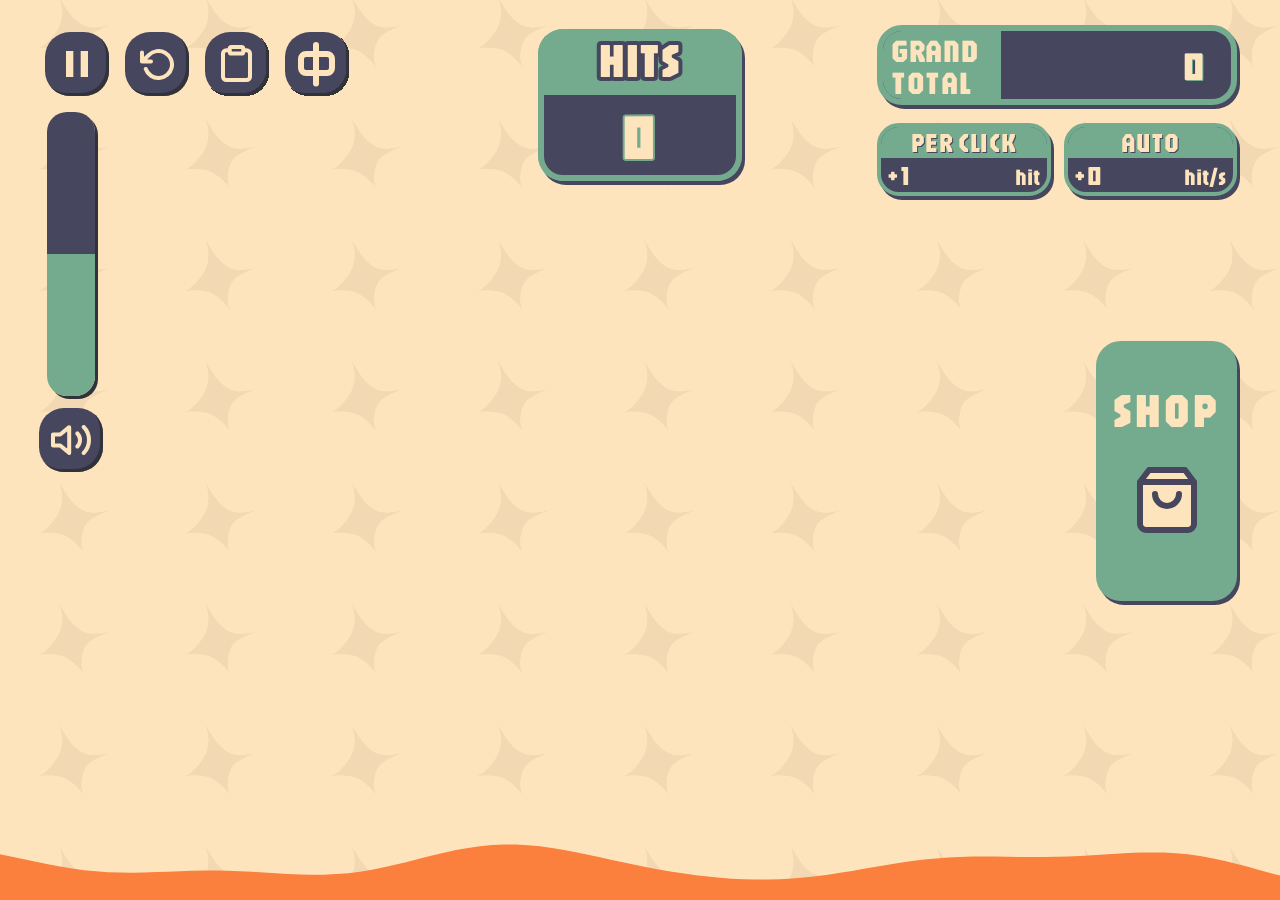
==== hit-clicker.html @ 39f98fd2 "Publish self-contained offline HTML game and document single-file download" ====
<!doctype html>
<!-- Generated by scripts/build_standalone.py. Edit the development sources, then rebuild. Font licenses and credits are embedded in the attribution JSON block. -->
<html lang="zh-CN">
  <head>
    <meta charset="UTF-8" />
    <meta name="viewport" content="width=device-width, initial-scale=1" />
    <title>Hit Clicker</title>
    

    <style data-source="styles/ui.css">
@font-face {
  font-family: Jaro;
  src: url("[data-uri]") format("truetype");
  font-weight: 400;
  font-display: swap;
}
:root {
  --cream: #fee4bc;
  --mint: #74ab8f;
  --ink: #46465e;
  --shadow: #32333a;
  --red: #b13f41;
  --pixel: Jaro, Impact, sans-serif;
}
* {
  box-sizing: border-box;
}
html {
  user-select: none;
  -webkit-user-select: none;
}
body {
  margin: 0;
  background: var(--cream);
  color: var(--ink);
  font-family: system-ui, sans-serif;
}
button,
input {
  font: inherit;
}
button {
  cursor: pointer;
}
button:focus-visible,
input:focus-visible,
#tree-viewport:focus-visible {
  outline: 3px solid var(--cream);
  outline-offset: 5px;
}
button[aria-disabled="true"] {
  cursor: help;
}
[hidden] {
  display: none !important;
}
.sr-only {
  position: absolute !important;
  width: 1px !important;
  height: 1px !important;
  padding: 0 !important;
  margin: -1px !important;
  overflow: hidden !important;
  clip-path: inset(50%) !important;
  white-space: nowrap !important;
  border: 0 !important;
}
#game-field {
  position: relative;
  min-height: 100dvh;
  overflow: hidden;
  background: url("[data-uri]") 19px -18px / 146.285px 121.285px repeat;
  animation: background-drift 180s linear infinite;
}
/* Move ten columns and eight rows: whole tiles keep the loop seamless. */
@keyframes background-drift {
  from {
    background-position: 19px -18px;
  }
  to {
    background-position: 1481.85px 952.28px;
  }
}
@media (prefers-reduced-motion: reduce) {
  #game-field {
    animation: none;
  }
}
.controls {
  position: absolute;
  z-index: 2;
  top: 32px;
  left: 32px;
}
.control-row,
.volume-row {
  display: flex;
  align-items: center;
  gap: 16px;
}
.volume-row {
  gap: 0;
  margin-top: 14px;
}
.icon-button {
  width: 64px;
  height: 64px;
  display: grid;
  place-items: center;
  border: 0;
  border-radius: 25px;
  background: var(--ink);
  box-shadow: 3px 3px var(--shadow);
  color: var(--cream);
  padding: 0;
}
.icon-button:hover {
  filter: brightness(1.1);
}
.icon-button:active {
  transform: translate(2px, 2px);
  box-shadow: 1px 1px var(--shadow);
}
.icon-button img {
  display: block;
}
.icon-button[data-paused="true"] img {
  visibility: hidden;
}
.icon-button[data-paused="true"]::after {
  content: "▶";
  position: absolute;
  font-size: 28px;
}
.icon-button[data-muted="true"]::after {
  content: "×";
  position: absolute;
  transform: translate(18px, -12px);
  font-size: 24px;
  color: var(--cream);
}
#volume-slider {
  appearance: none;
  -webkit-appearance: none;
  width: 284px;
  height: 48px;
  border-radius: 20px;
  background: linear-gradient(
    to right,
    var(--mint) 0 var(--volume, 50%),
    var(--ink) var(--volume, 50%) 100%
  );
  margin: 0;
  cursor: pointer;
  accent-color: var(--mint);
}
#volume-slider::-webkit-slider-thumb {
  appearance: none;
  width: 18px;
  height: 44px;
  border-radius: 12px;
  background: var(--mint);
}
#volume-slider::-moz-range-thumb {
  border: 0;
  width: 18px;
  height: 44px;
  border-radius: 12px;
  background: var(--mint);
}
.hud {
  position: absolute;
  top: 32px;
  right: 32px;
  display: flex;
  align-items: flex-start;
  gap: 20px;
  z-index: 2;
}
.stats {
  width: 360px;
  font-family: var(--pixel);
  font-weight: 400;
  letter-spacing: 0.04em;
}
.balance-card,
.total-card,
.rate-card {
  background: var(--ink);
  border: 6px solid var(--mint);
  border-radius: 25px;
  box-shadow: 3px 4px var(--ink);
  overflow: hidden;
  color: var(--cream);
}
.balance-card {
  text-align: center;
  height: 167px;
}
.stat-heading {
  font-size: 48px;
  background: var(--mint);
  line-height: 65px;
  text-shadow:
    -2px -2px var(--ink),
    2px 2px var(--ink);
}
#balance {
  font-size: 64px;
  line-height: 86px;
  font-weight: 400;
  text-shadow:
    -2px -2px var(--mint),
    2px 2px var(--mint);
  display: block;
  white-space: nowrap;
}
.total-card {
  display: flex;
  margin-top: 12px;
  height: 80px;
  align-items: center;
}
.total-card > span {
  width: 118px;
  flex-shrink: 0;
  background: var(--mint);
  font-size: 32px;
  line-height: 1;
  align-self: stretch;
  padding: 3px 8px;
}
.total-card strong {
  font-size: 40px;
  font-weight: 400;
  flex: 1;
  text-align: center;
  min-width: 0;
  white-space: nowrap;
  text-shadow: 1px 1px var(--mint);
}
.rate-grid {
  display: grid;
  grid-template-columns: 1fr 1fr;
  gap: 13px;
  margin-top: 26px;
}
.rate-card {
  font-size: 27px;
  border-width: 4px;
  border-radius: 22px;
}
.rate-card > span {
  background: var(--mint);
  display: block;
  text-align: center;
  line-height: 31px;
  text-shadow: 1px 1px var(--ink);
}
.rate-card > div {
  display: flex;
  align-items: baseline;
  padding: 0 7px;
  gap: 2px;
  white-space: nowrap;
}
.rate-card strong {
  font-weight: 400;
  min-width: 0;
}
.rate-card small {
  font-size: 23px;
  margin-left: auto;
  letter-spacing: 0;
}
#shop-button {
  height: 260px;
  width: 141px;
  border: 6px solid var(--mint);
  border-radius: 25px;
  box-shadow: 3px 4px var(--ink);
  background: var(--ink);
  color: var(--cream);
  display: flex;
  flex-direction: column;
  align-items: center;
  gap: 28px;
  padding: 32px 0;
  font: 48px var(--pixel);
  letter-spacing: 0.06em;
}
#shop-button:hover {
  transform: translateY(-2px);
}
#shop-button img {
  display: block;
}
.helper-camp {
  position: absolute;
  left: 38px;
  top: 30.5vh;
  z-index: 1;
}
#helper-roster {
  display: flex;
  gap: 14px;
  align-items: flex-start;
}
#helper-roster[data-paused="true"] {
  opacity: 0.55;
}
.helper-unit {
  display: block;
  position: relative;
  width: 162px;
  height: 192px;
}
.helper-unit[data-kind="b"] {
  margin-top: 36px;
}
.helper-unit img {
  position: absolute;
  left: 0;
  top: 0;
  pointer-events: none;
}
.helper-unit .ghost-shadow {
  left: 7px;
  top: 6px;
}
#helper-roster > span:not(.helper-unit):not(.sr-only) {
  max-width: 150px;
  font-size: 12px;
  background: var(--cream);
  padding: 8px;
  border-radius: 10px;
}
.notices {
  position: absolute;
  bottom: 16px;
  left: 24px;
  right: 24px;
  font-size: 13px;
  max-width: 650px;
  z-index: 3;
}
.notices p {
  margin: 6px 0;
}
.notices button {
  border: 2px solid var(--ink);
  border-radius: 10px;
  background: var(--cream);
  color: var(--ink);
  padding: 8px 14px;
}
#save-status[data-state="error"] {
  position: static !important;
  width: auto !important;
  height: auto !important;
  margin: 6px 0 !important;
  clip-path: none !important;
  white-space: normal !important;
  overflow: visible !important;
  color: var(--red);
}
#sound-status:not(:empty),
#migration-status:not([hidden]) {
  background: var(--cream);
  border-radius: 8px;
  padding: 4px 8px;
}
#shop {
  width: min(873px, calc(100vw - 32px));
  height: min(600px, calc(100dvh - 40px));
  max-width: none;
  max-height: none;
  padding: 0;
  border: 10px solid var(--ink);
  border-radius: 30px;
  background: var(--mint);
  box-shadow: 0 10px 0 var(--shadow);
  overflow: visible;
  color: var(--ink);
}
#shop::backdrop {
  background: #32333a55;
}
.shop-header {
  position: absolute;
  left: 0;
  right: 0;
  top: 14px;
  display: flex;
  justify-content: center;
  z-index: 4;
  pointer-events: none;
}
.shop-balance {
  display: flex;
  height: 54px;
  min-width: 258px;
  border: 4px solid var(--cream);
  border-radius: 20px;
  background: var(--ink);
  color: var(--cream);
  font: 32px var(--pixel);
  letter-spacing: 0.06em;
  overflow: hidden;
}
.shop-balance > span {
  background: var(--cream);
  color: var(--mint);
  padding: 0 16px;
  display: grid;
  place-items: center;
}
.shop-balance strong {
  font-weight: 400;
  padding: 0 16px;
  display: grid;
  place-items: center;
  font-size: 32px;
  text-shadow: 1px 1px var(--mint);
  white-space: nowrap;
}
#shop-close {
  position: absolute;
  top: -17px;
  right: -17px;
  width: 48px;
  height: 48px;
  display: grid;
  place-items: center;
  background: var(--red);
  border: 0;
  border-radius: 20px;
  box-shadow: 2px 3px #922224;
  z-index: 6;
  padding: 0;
}
#shop-close img {
  display: block;
}
#tree-viewport {
  position: absolute;
  inset: 84px 8px 42px;
  overflow: hidden;
  cursor: grab;
  touch-action: none;
  overscroll-behavior: contain;
  border-radius: 14px;
}
#tree-viewport[data-dragging="true"] {
  cursor: grabbing;
}
#tree-world {
  position: absolute;
  left: 0;
  top: 0;
  width: 1800px;
  height: 1300px;
  transform-origin: 0 0;
  will-change: transform;
}
#tree-links {
  position: absolute;
  inset: 0;
  pointer-events: none;
  overflow: visible;
}
#tree-links line {
  stroke: var(--ink);
  stroke-width: 2;
  opacity: 0.7;
}
#tree-links line[data-locked="true"] {
  stroke-dasharray: 5 5;
  opacity: 0.4;
}
.tree-root {
  position: absolute;
  left: 853.5px;
  top: 553.5px;
  width: 93px;
  height: 93px;
  display: grid;
  place-items: center;
  border: 0;
  border-radius: 25px;
  background: var(--ink);
  box-shadow: 4px 4px var(--shadow);
  padding: 0;
}
.tree-root img {
  display: block;
}
.tree-skill {
  position: absolute;
  width: 104px;
  height: 124px;
  display: flex;
  flex-direction: column;
  align-items: center;
  margin: 0;
  padding: 0;
  border: 0;
  background: transparent;
  box-shadow: none;
  color: var(--ink);
  font-family: var(--pixel);
  text-align: center;
}
.tree-skill > h3,
.tree-skill > p,
.tree-skill > .node-mark {
  display: none;
}
.tree-level {
  font-size: 22px;
  height: 27px;
  line-height: 24px;
  white-space: nowrap;
}
.tree-price {
  font-size: 23px;
  line-height: 27px;
  height: 28px;
  white-space: nowrap;
}
.tree-skill > button {
  width: 64px;
  height: 64px;
  flex: 0 0 64px;
  border: 0;
  border-radius: 25px;
  display: grid;
  place-items: center;
  background: var(--cream);
  box-shadow: 3px 3px var(--ink);
  padding: 0;
  color: var(--ink);
  position: relative;
}
.tree-skill > button img {
  display: block;
}
.tree-skill[data-state="locked"] {
  opacity: 0.55;
}
.tree-skill[data-state="locked"] > button,
.tree-skill[data-state="unlock"] > button {
  background: var(--ink);
  box-shadow: 3px 3px var(--shadow);
}
.tree-skill[data-state="locked"] > button::after {
  content: "🔒";
  font: 12px system-ui;
  position: absolute;
  bottom: -2px;
  right: -4px;
}
.tree-skill[data-state="poor"] .tree-price {
  color: var(--red);
}
.tree-skill[data-state="max"] .tree-price {
  color: #e97432;
}
.tree-skill > button:hover {
  transform: translateY(-2px);
}
.tree-skill > button:active {
  transform: translate(2px, 2px);
}
.tree-skill[data-state="locked"] > button img,
.tree-skill[data-state="unlock"] > button img {
  background: var(--cream);
  border-radius: 9px;
}
#helper-branch {
  display: contents;
}
.tree-toolbar {
  position: absolute;
  bottom: 7px;
  left: 12px;
  right: 12px;
  display: flex;
  align-items: center;
  justify-content: center;
  gap: 12px;
  font-size: 12px;
  opacity: 0.85;
}
.tree-toolbar button {
  border: 0;
  background: var(--ink);
  color: var(--cream);
  border-radius: 8px;
  width: 29px;
  height: 26px;
  font-size: 24px;
  line-height: 1;
}
#skill-tooltip {
  position: fixed;
  z-index: 8;
  width: max-content;
  max-width: min(340px, calc(100vw - 36px));
  pointer-events: none;
  filter: drop-shadow(0 4px 0 #32333a22);
}
#tooltip-title {
  font: 22px var(--pixel);
  text-align: center;
  letter-spacing: 0.02em;
  background: var(--ink);
  color: var(--cream);
  border-radius: 15px 15px 0 0;
  width: max-content;
  max-width: calc(100% - 24px);
  padding: 7px 14px;
  margin: 0 auto -4px;
  position: relative;
  z-index: 1;
}
#tooltip-description,
#tooltip-requirement {
  border: 4px solid var(--ink);
  border-radius: 22px;
  background: var(--cream);
  padding: 15px 18px;
  color: var(--ink);
  font-size: 15px;
  line-height: 1.55;
  text-align: left;
  white-space: normal;
  margin: 0;
}
#tooltip-requirement {
  border-top: 0;
  border-radius: 0 0 22px 22px;
  padding-top: 2px;
  margin-top: -18px;
}
#tooltip-requirement:empty {
  display: none;
}
#tooltip-description .value {
  color: #47765f;
  font-weight: 750;
}
.tooltip-name {
  font: 18px var(--pixel);
}
#confirm-dialog {
  width: min(420px, calc(100vw - 32px));
  padding: 24px;
  border: 5px solid var(--ink);
  border-radius: 24px;
  background: var(--cream);
  color: var(--ink);
}
#confirm-dialog::backdrop {
  background: #32333a88;
}
#confirm-dialog h2 {
  margin-top: 0;
}
#confirm-description {
  line-height: 1.7;
}
.confirm-actions {
  display: flex;
  gap: 12px;
  justify-content: flex-end;
}
.confirm-actions button {
  padding: 8px 14px;
  background: var(--ink);
  color: var(--cream);
  border: 0;
  border-radius: 10px;
}
@media (max-width: 1100px) {
  .stats {
    width: 290px;
  }
  .hud {
    gap: 14px;
  }
  #shop-button {
    width: 100px;
    height: 226px;
    font-size: 36px;
  }
  .stat-heading {
    font-size: 38px;
    line-height: 54px;
  }
  .balance-card {
    height: 139px;
  }
  #balance {
    font-size: 52px;
    line-height: 70px;
  }
  .total-card {
    height: 68px;
  }
  .total-card > span {
    width: 100px;
    font-size: 27px;
  }
  .total-card strong {
    font-size: 32px;
  }
  .rate-grid {
    margin-top: 20px;
    gap: 10px;
  }
  .rate-card {
    font-size: 22px;
  }
  .rate-card small {
    font-size: 19px;
  }
  #volume-slider {
    width: 180px;
  }
  .helper-camp {
    top: 38vh;
  }
}
@media (max-width: 760px) {
  .controls {
    left: 18px;
    top: 20px;
  }
  .icon-button {
    width: 44px;
    height: 44px;
    border-radius: 17px;
    transform: scale(0.95);
  }
  .control-row {
    gap: 10px;
  }
  .volume-row {
    margin-top: 12px;
  }
  .volume-row .icon-button {
    width: 44px;
  }
  #volume-slider {
    width: 115px;
    height: 30px;
  }
  #volume-slider::-webkit-slider-thumb {
    height: 29px;
    width: 12px;
  }
  .hud {
    top: 20px;
    right: 18px;
    gap: 10px;
  }
  .stats {
    width: 220px;
  }
  #shop-button {
    width: 70px;
    height: 176px;
    border-width: 4px;
    font-size: 25px;
    padding: 20px 0;
    gap: 20px;
  }
  #shop-button img {
    transform: scale(0.65);
    transform-origin: top center;
  }
  .balance-card {
    height: 104px;
    border-width: 4px;
    border-radius: 20px;
  }
  .stat-heading {
    font-size: 29px;
    line-height: 39px;
  }
  #balance {
    font-size: 40px;
    line-height: 54px;
  }
  .total-card {
    height: 57px;
    border-width: 4px;
    border-radius: 18px;
  }
  .total-card > span {
    width: 76px;
    font-size: 21px;
  }
  .total-card strong {
    font-size: 27px;
  }
  .rate-grid {
    margin-top: 16px;
    gap: 8px;
  }
  .rate-card {
    border-radius: 17px;
    border-width: 3px;
    font-size: 19px;
  }
  .rate-card > span {
    line-height: 25px;
  }
  .rate-card > div {
    padding: 0 3px;
  }
  .rate-card small {
    font-size: 14px;
  }
  .helper-camp {
    left: 22px;
    top: 42vh;
    transform: scale(0.65);
    transform-origin: top left;
  }
  .shop-balance {
    min-width: 220px;
    height: 48px;
  }
  .shop-balance strong {
    font-size: 28px;
  }
  .shop-balance > span {
    font-size: 28px;
  }
  .shop-header {
    top: 12px;
  }
  #shop {
    border-width: 7px;
    border-radius: 25px;
  }
  #shop-close {
    right: -10px;
    top: -12px;
  }
  #tree-viewport {
    top: 75px;
  }
}
@media (max-width: 520px) {
  .hud {
    top: 125px;
    right: 16px;
  }
  .controls {
    top: 18px;
    left: 18px;
  }
  .helper-camp {
    top: 405px;
  }
  .stats {
    width: 208px;
  }
  .tree-toolbar span {
    max-width: 230px;
    font-size: 11px;
  }
  .notices {
    left: 12px;
    right: 12px;
    font-size: 11px;
  }
  #shop {
    width: calc(100vw - 20px);
    height: calc(100dvh - 32px);
  }
}
/* Shop workspace 2404:66: preserve its 873 × 600 geometry at full size. */
#shop {
  border: 0;
  border-radius: 0;
  background: transparent;
  box-shadow: none;
  isolation: isolate;
}
#shop::before {
  content: "";
  position: absolute;
  z-index: -1;
  left: 0;
  right: 12px;
  top: 8px;
  bottom: 13px;
  background: var(--mint);
  border: 10px solid var(--ink);
  border-radius: 30px;
  box-shadow: 0 13px 0 var(--shadow);
}
.shop-header {
  top: 33px;
}
.shop-balance {
  width: 258px;
  min-width: 258px;
  height: 54px;
  letter-spacing: 1.92px;
  border-width: 4px;
}
.shop-balance > span {
  width: 98px;
  padding: 0;
  flex-shrink: 0;
}
.shop-balance strong {
  flex: 1;
  min-width: 0;
  padding: 0 12px;
  justify-content: end;
  font-size: 32px;
}
#shop-close {
  top: 0;
  right: 0;
  box-shadow: none;
}
#shop-close::before {
  content: "";
  position: absolute;
  inset: 0;
  border-radius: 20px;
  background: #922224;
  z-index: -1;
}
#shop-close {
  background: var(--red);
}
#shop-close {
  background: transparent;
}
#shop-close::after {
  content: "";
  position: absolute;
  left: 0;
  top: 0;
  width: 45.75px;
  height: 45.75px;
  border-radius: 20px;
  background: var(--red);
  z-index: -1;
}
#tree-viewport {
  inset: 18px 22.432px 23px 10.568px;
  border-radius: 20px;
}
#tree-world {
  width: 1600px;
  height: 1000px;
}
#tree-links line {
  stroke: var(--cream);
  stroke-width: 3;
  opacity: 1;
}
.tree-root {
  left: 753.5px;
  top: 453.5px;
  box-shadow: none;
  background: var(--shadow);
}
.tree-root::before {
  content: "";
  position: absolute;
  left: 0;
  top: 0;
  width: 88.641px;
  height: 88.641px;
  border-radius: 25px;
  background: var(--ink);
}
.tree-root img {
  position: absolute;
  left: 16.891px;
  top: 13.984px;
}
.tree-skill {
  width: 64px;
  height: 124px;
}
.tree-level {
  font-size: 24px;
  height: 30px;
  line-height: 24px;
}
.tree-price {
  font-size: 24px;
  line-height: 24px;
  height: 24px;
  margin-top: 6px;
}
.tree-skill > button {
  box-shadow: none;
  background: var(--ink);
}
.tree-skill > button::before {
  content: "";
  position: absolute;
  inset: 0 3px 3px 0;
  border-radius: 25px;
  background: var(--cream);
}
.tree-skill > button img {
  position: absolute;
  max-width: none;
}
.tree-skill[data-state="locked"] > button,
.tree-skill[data-state="unlock"] > button {
  box-shadow: none;
  background: var(--shadow);
}
.tree-skill[data-state="locked"] > button::before,
.tree-skill[data-state="unlock"] > button::before {
  background: var(--ink);
}
.tree-skill[data-state="locked"] > button::after {
  content: none;
}
.tree-skill[data-state="locked"] > button img,
.tree-skill[data-state="unlock"] > button img {
  background: none;
  border-radius: 0;
  filter: brightness(0) saturate(100%) invert(90%) sepia(19%) saturate(591%) hue-rotate(335deg)
    brightness(105%) contrast(99%);
}
.tree-toolbar {
  position: static;
}
.tree-toolbar span,
.tree-toolbar button {
  position: absolute;
  width: 1px;
  height: 1px;
  margin: -1px;
  overflow: hidden;
  clip-path: inset(50%);
}
.tree-toolbar button:focus-visible {
  width: 32px;
  height: 32px;
  left: 16px;
  bottom: 16px;
  margin: 0;
  clip-path: none;
  z-index: 5;
}
@media (prefers-reduced-motion: reduce) {
  * {
    scroll-behavior: auto !important;
  }
  .tree-skill > button:hover,
  #shop-button:hover {
    transform: none;
  }
}

</style>
    <style data-source="styles/effects.css">
#shop-message {
  /* 购买结果由浮字显示；保留这份文字供屏幕阅读器读取。 */
  position: absolute;
  width: 1px;
  height: 1px;
  padding: 0;
  margin: -1px;
  overflow: hidden;
  clip-path: inset(50%);
  white-space: nowrap;
}
/* 特效单独覆盖在页面上，不接收鼠标，也不产生滚动条。 */
#hit-effects,
#shop-effects {
  position: fixed;
  inset: 0;
  overflow: hidden;
  pointer-events: none;
  z-index: 10;
}
.hit-burst {
  position: absolute;
  inset: 0;
}
.hit-gain {
  position: absolute;
  color: #7541db;
  font:
    800 32px/1 system-ui,
    sans-serif;
  z-index: 2;
  white-space: nowrap;
  text-shadow:
    0 1px 3px white,
    0 0 8px white;
}
.purchase-gain {
  font-size: 18px;
  line-height: 1.4;
  width: max-content;
  max-width: min(300px, calc(100vw - 24px));
  white-space: normal;
  text-align: center;
}
.hit-particle {
  position: absolute;
  width: 9px;
  height: 9px;
  border-radius: 50%;
  z-index: 1;
}
.hit-ring {
  position: absolute;
  width: 24px;
  height: 24px;
  box-sizing: border-box;
  border: 3px solid;
  border-radius: 50%;
}

</style>

    <style data-source="styles/ui-sync.css">
/* Figma Web UI workspace · 2026-10-19. Keep gameplay values dynamic. */
@font-face {
  font-family: "Noto Sans SC";
  src: url("[data-uri]") format("woff2");
  font-weight: 100 900;
  font-display: swap;
}
:root {
  --ui-text: "Noto Sans SC", system-ui, sans-serif;
}
body {
  font-family: var(--ui-text);
}
/* Native dialogs and images need explicit selection/drag rules, not inheritance from html. */
body,
body * {
  -webkit-user-select: none;
  user-select: none;
}
img {
  -webkit-user-drag: none;
  user-select: none;
  pointer-events: none;
}
.icon-button {
  box-shadow: inset -3px -3px var(--shadow);
  position: relative;
}
.icon-button[data-paused="true"] img {
  visibility: visible;
}
.icon-button[data-paused="true"]::after,
.icon-button[data-muted="true"]::after {
  content: none;
}
.icon-button .play-icon,
.icon-button .sound-off-icon {
  display: none;
}
.icon-button[data-paused="true"] .pause-icon,
.icon-button[data-muted="true"] .sound-on-icon {
  display: none;
}
.icon-button[data-paused="true"] .play-icon,
.icon-button[data-muted="true"] .sound-off-icon {
  display: block;
}
.icon-button .play-icon {
  position: absolute;
  inset: 0;
}
#sound-button .sound-on-icon {
  position: absolute;
  left: 12px;
  top: 17px;
}
#sound-button .sound-off-icon {
  position: absolute;
  left: 9.068px;
  top: 17px;
}
#reset-button img {
  position: absolute;
  left: 15px;
  top: 16.5px;
}
#volume-slider {
  /* The slider rotates -90deg: local (-3, 3) becomes screen (3, 3). */
  box-shadow: -3px 3px var(--shadow);
}
.controls {
  left: 45.068px;
  top: 32px;
}
.control-row {
  gap: 16px;
}
.volume-row {
  position: absolute;
  left: -6px;
  top: 80px;
  width: 64px;
  height: 359px;
  display: block;
  margin: 0;
}
#volume-slider {
  position: absolute;
  left: 8px;
  top: 284px;
  width: 284px;
  height: 48px;
  transform: rotate(-90deg);
  transform-origin: 0 0;
}
#volume-slider::-webkit-slider-thumb {
  background: transparent;
  box-shadow: none;
  border: 0;
}
#volume-slider::-moz-range-thumb {
  background: transparent;
  box-shadow: none;
  border: 0;
}
.volume-row #sound-button {
  position: absolute;
  left: 0;
  top: 296px;
}
.hud {
  inset: 0;
  pointer-events: none;
  display: block;
}
.hud > * {
  pointer-events: auto;
}
.stats {
  display: contents;
}
.balance-card {
  position: absolute;
  left: 50%;
  top: 29px;
  transform: translateX(-50%);
  display: flex;
  flex-direction: column;
  align-items: stretch;
  justify-content: center;
  width: max-content;
  max-width: calc(100vw - 64px);
  height: auto;
  border: 0;
  background: var(--mint);
  font-family: var(--pixel);
  letter-spacing: 0.64px;
}
.stat-heading {
  font-size: 48px;
  line-height: 60px;
  text-shadow: none;
  -webkit-text-stroke: 8px var(--ink);
  paint-order: stroke fill;
}
#balance {
  display: flex;
  align-items: center;
  justify-content: center;
  background: var(--ink);
  border: 6px solid var(--mint);
  border-radius: 0 0 25px 25px;
  padding: 8px 64px;
  font-size: 64px;
  line-height: 64px;
  letter-spacing: 2.56px;
  text-shadow: none;
  -webkit-text-stroke: 4px var(--mint);
  paint-order: stroke fill;
}
.total-card {
  position: absolute;
  right: 42.932px;
  top: 25px;
  width: 360px;
  height: 80px;
  margin: 0;
}
.total-card strong {
  text-align: right;
  padding-right: 26px;
  letter-spacing: 0.64px;
}
.total-card > span {
  letter-spacing: 0.64px;
}
.rate-grid {
  position: absolute;
  left: auto;
  right: 42.932px;
  top: 123px;
  width: 360px;
  margin: 0;
  gap: 13px;
}
#shop-button {
  position: absolute;
  left: 24.241%;
  top: 25px;
  width: 141px;
  height: 260px;
  font-size: 48px;
  padding: 32px 0;
  gap: 28px;
}
.helper-camp {
  left: 6.116%;
  top: 53.556vh;
}
#history-button {
  padding: 0;
  background: transparent;
  box-shadow: none;
}
#history-button img {
  display: block;
}
#shop-button {
  left: auto;
  right: 42.932px;
  top: 37.889vh;
  background: var(--mint);
}
#balance {
  min-width: 204px;
}
.shop-balance {
  position: relative;
  width: max-content;
  min-width: 0;
  max-width: calc(100vw - 64px);
  height: 52px;
  gap: 48px;
  padding: 0 14px;
  align-items: center;
  flex-shrink: 1;
  letter-spacing: 1.92px;
  overflow: hidden;
}
.shop-balance::before {
  content: "";
  position: absolute;
  left: -4px;
  top: -4px;
  width: 102px;
  height: 52px;
  background: var(--cream);
  border-radius: 20px 0 0 20px;
}
.shop-balance > span {
  position: relative;
  display: block;
  width: 62px;
  flex: 0 0 62px;
  background: none;
  padding: 0;
  font-size: 32px;
  line-height: 40px;
}
.shop-balance strong {
  position: relative;
  display: block;
  flex: 0 1 auto;
  min-width: 0;
  padding: 0;
  font-size: 32px;
  line-height: 40px;
  white-space: nowrap;
  text-align: right;
  text-shadow: none;
  -webkit-text-stroke: 3px var(--mint);
  paint-order: stroke fill;
}
.tree-skill {
  padding: 4px 0;
  height: 124px;
  justify-content: flex-start;
}
.tree-level {
  font-size: 20px;
  line-height: 20px;
  height: 23px;
  margin-bottom: 3px;
  flex-shrink: 0;
}
.tree-price {
  font-size: 20px;
  line-height: 19px;
  height: 19px;
  margin-top: 3px;
  flex-shrink: 0;
}
.tree-skill[data-state="locked"] .tree-level,
.tree-skill[data-state="unlock"] .tree-level {
  visibility: hidden;
}
.tree-skill[data-owned="false"][data-state="poor"] > button {
  background: var(--shadow);
  box-shadow: none;
}
.tree-skill[data-owned="false"][data-state="poor"] > button::before {
  background: var(--ink);
}
.tree-skill[data-owned="false"][data-state="poor"] > button img {
  background: none;
  border-radius: 0;
  filter: brightness(0) saturate(100%) invert(90%) sepia(19%) saturate(591%) hue-rotate(335deg)
    brightness(105%) contrast(99%);
}
#tree-links line[data-state="owned"] {
  stroke: var(--cream);
  opacity: 1;
  stroke-dasharray: none;
}
#tree-links line[data-state="available"] {
  stroke: #327f64;
  opacity: 1;
  stroke-dasharray: none;
}
#tree-links line[data-state="locked"] {
  stroke: #327f64;
  opacity: 0.5;
  stroke-dasharray: none;
}
#skill-tooltip {
  display: flex;
  flex-direction: column;
  align-items: center;
  width: max-content;
  max-width: min(360px, calc(100vw - 24px));
  filter: none;
}
#tooltip-title {
  font: 22px/1 var(--pixel);
  letter-spacing: 0;
  width: max-content;
  max-width: min(278px, calc(100vw - 48px));
  padding: 7px 14px;
  margin: 0;
  border-radius: 15px 15px 0 0;
  overflow-wrap: anywhere;
}
.tooltip-body {
  display: flex;
  flex-direction: column;
  align-items: stretch;
  gap: 8px;
  width: max-content;
  max-width: 100%;
  background: var(--cream);
  border: 4px solid var(--ink);
  border-radius: 22px;
  padding: 10px 18px;
}
#tooltip-description,
#tooltip-requirement {
  font: 700 15px/1.35 var(--ui-text);
  max-width: 300px;
  min-width: 0;
  border: 0;
  border-radius: 0;
  background: none;
  padding: 0;
  margin: 0;
  text-align: left;
  white-space: normal;
  overflow-wrap: anywhere;
}
#tooltip-description .value,
#tooltip-requirement .value {
  color: var(--mint);
  font-weight: 700;
}
#confirm-dialog {
  width: min(420px, calc(100vw - 32px));
  padding: 0;
  border: 0;
  border-radius: 0;
  background: transparent;
  overflow: visible;
  font-family: var(--ui-text);
}
#confirm-title {
  display: table;
  width: max-content;
  max-width: calc(100% - 24px);
  margin: 0 auto;
  padding: 6px 16px;
  background: var(--mint);
  border-radius: 20px 20px 0 0;
  text-align: center;
  font-size: 24px;
  font-weight: 700;
  line-height: 1.2;
  overflow-wrap: anywhere;
}
.confirm-body {
  display: flex;
  flex-direction: column;
  align-items: stretch;
  gap: 12px;
  border: 5px solid var(--ink);
  border-radius: 24px;
  padding: 16px 24px;
  background: var(--cream);
}
#confirm-description {
  margin: 0;
  font-size: 16px;
  font-weight: 700;
  line-height: 1.7;
}
.confirm-actions {
  display: flex;
  justify-content: flex-end;
  gap: 12px;
  flex-wrap: wrap;
}
.confirm-actions button {
  padding: 8px 12px;
  font-size: 16px;
  font-weight: 700;
  box-shadow: 2px 2px #866d4f;
}
#confirm-accept {
  background: var(--red);
}
.notices {
  font-weight: 700;
}
.notices button {
  border: 0;
  background: var(--ink);
  color: var(--cream);
  font-weight: 700;
}
.hit-gain {
  font-family: var(--ui-text);
  font-weight: 900;
  font-size: clamp(32px, 4.445vw, 64px);
  line-height: 1.3;
  color: var(--mint);
  text-shadow: none;
}
.purchase-gain {
  font-size: 20px;
  line-height: 1.35;
}
.hit-ring,
.hit-particle {
  width: auto;
  height: auto;
  border: 0;
  border-radius: 0;
  max-width: none;
  pointer-events: none;
}
#history-dialog {
  position: fixed;
  top: clamp(72px, 13.778vh, 124px);
  bottom: auto;
  left: 0;
  right: 0;
  margin: 0 auto;
  width: min(420px, calc(100vw - 48px));
  max-width: none;
  max-height: none;
  border: 0;
  padding: 0;
  background: transparent;
  overflow: visible;
  color: var(--ink);
  font: 700 16px/1.7 var(--ui-text);
}
#history-dialog::backdrop {
  background: #32333a55;
}
#history-title {
  display: table;
  width: max-content;
  max-width: calc(100% - 24px);
  margin: 0 auto;
  padding: 6px 16px;
  border-radius: 20px 20px 0 0;
  background: var(--mint);
  font-size: 24px;
  font-weight: 700;
  line-height: 1.2;
  text-align: center;
  overflow-wrap: anywhere;
}
.history-body {
  border: 5px solid var(--ink);
  border-radius: 24px;
  padding: 16px 24px;
  background: var(--cream);
}
#history-list {
  list-style: none;
  padding: 0;
  margin: 0;
  max-height: calc(100dvh - clamp(72px, 13.778vh, 124px) - 146px);
  overflow-y: auto;
  overscroll-behavior: contain;
  scrollbar-color: var(--ink) var(--cream);
  scrollbar-width: thin;
}
#history-list li {
  display: flex;
  align-items: flex-start;
  justify-content: space-between;
  gap: 12px;
  padding: 10px 0;
  border-bottom: 1px solid #46465e33;
}
#history-list li:first-child {
  padding-top: 0;
}
#history-list li:last-child {
  border-bottom: 0;
  padding-bottom: 0;
}
#history-list li > div {
  min-width: 0;
  overflow-wrap: anywhere;
}
.history-detail {
  font-size: 13px;
  line-height: 1.5;
  font-weight: 500;
}
.history-amount {
  white-space: nowrap;
  color: var(--ink);
  font-size: 16px;
}
#history-list time {
  display: block;
  font-size: 12px;
  font-weight: 400;
  opacity: 0.7;
}
#history-note {
  margin: 12px 0 0;
  font-size: 12px;
  font-weight: 400;
  line-height: 1.5;
}
#history-close {
  position: absolute;
  z-index: 2;
  isolation: isolate;
  top: 21px;
  right: -15px;
  width: 48px;
  height: 48px;
  display: grid;
  place-items: center;
  border: 0;
  padding: 0;
  background: transparent;
  border-radius: 20px;
}
#history-close::before {
  content: "";
  position: absolute;
  inset: 0;
  border-radius: 20px;
  background: #922224;
  z-index: -1;
}
#history-close::after {
  content: "";
  position: absolute;
  left: 0;
  top: 0;
  width: 45.75px;
  height: 45.75px;
  background: var(--red);
  border-radius: 20px;
  z-index: -1;
}
@media (max-width: 760px) {
  #sound-button .sound-on-icon {
    left: 2px;
    top: 7px;
  }
  #sound-button .sound-off-icon {
    left: 0.568px;
    top: 7px;
  }
  #reset-button img {
    left: 5px;
    top: 6.5px;
  }
  .icon-button .play-icon {
    inset: auto;
    transform: scale(0.6875);
  }
  .shop-balance {
    gap: 36px;
    padding: 0 12px;
  }
  .shop-balance > span {
    font-size: 32px;
  }
  .shop-balance strong {
    font-size: 32px;
  }
}
@media (max-width: 760px) {
  .controls {
    left: 20px;
    top: 20px;
  }
  .control-row {
    gap: 10px;
  }
  .volume-row {
    left: -6px;
    top: 60px;
    height: 250px;
  }
  #volume-slider {
    left: 7px;
    top: 192px;
    width: 192px;
    height: 30px;
  }
  .volume-row #sound-button {
    top: 206px;
  }
  .hud {
    inset: 0;
  }
  #shop-button {
    left: auto;
    right: 18px;
    top: 20px;
    width: 70px;
    height: 176px;
    font-size: 25px;
    padding: 20px 0;
    gap: 20px;
  }
  .total-card {
    right: 18px;
    top: 225px;
    width: 220px;
    height: 57px;
  }
  .total-card strong {
    padding-right: 10px;
  }
  .rate-grid {
    left: auto;
    right: 18px;
    top: 305px;
    width: 220px;
    gap: 8px;
  }
  .helper-camp {
    left: 22px;
    top: 435px;
  }
}
@media (min-width: 761px) and (max-width: 1200px) {
  .balance-card {
    max-width: 28vw;
  }
  .stat-heading {
    font-size: 36px;
    line-height: 48px;
  }
  #balance {
    padding: 8px 18px;
    font-size: 48px;
    line-height: 56px;
    letter-spacing: 1px;
  }
  .total-card,
  .rate-grid {
    right: 24px;
    width: 290px;
  }
  #shop-button {
    left: auto;
    right: 24px;
    width: 100px;
    height: 226px;
    font-size: 36px;
  }
}
@media (max-width: 760px) {
  .balance-card {
    left: auto;
    right: 18px;
    top: 105px;
    transform: none;
    max-width: 220px;
    min-width: 160px;
  }
  .stat-heading {
    font-size: 28px;
    line-height: 35px;
  }
  #balance {
    padding: 6px 12px;
    border-width: 4px;
    font-size: 32px;
    line-height: 40px;
    letter-spacing: 1px;
  }
  .total-card {
    top: 208px;
  }
  .rate-grid {
    top: 285px;
  }
  #shop-button {
    height: 70px;
    width: 150px;
    flex-direction: row;
    justify-content: center;
    padding: 8px;
    gap: 12px;
  }
  #shop-button img {
    transform: scale(0.65);
    transform-origin: center;
  }
  .helper-camp {
    top: 435px;
  }
}
@media (max-width: 760px) {
  #history-button img {
    position: absolute;
    left: 50%;
    top: 50%;
    transform: translate(-50%, -50%) scale(0.6875);
  }
  #shop-button {
    left: auto;
    right: 18px;
    top: 360px;
  }
  #history-title {
    font-size: 20px;
  }
  .history-body {
    padding: 16px;
  }
  #history-list {
    max-height: calc(100dvh - 240px);
  }
}

</style>
    <style data-source="styles/ui-motion.css">
/* Independent rotate/scale/translate preserve the responsive layout transforms. */
.balance-card,
.total-card,
.rate-card,
#shop-button,
.control-row .icon-button,
.volume-row,
.helper-camp,
.notices {
  transform-origin: 50% 12%;
  animation: module-sway var(--sway-duration, 4.6s) ease-in-out var(--sway-delay, 0s) infinite;
}
@keyframes module-sway {
  0%,
  100% {
    rotate: -1.5deg;
  }
  50% {
    rotate: 1.5deg;
  }
}
.balance-card {
  --sway-duration: 3.6s;
}
.total-card {
  --sway-duration: 4.8s;
  --sway-delay: -1.3s;
}
.rate-card:first-child {
  --sway-duration: 4.2s;
  --sway-delay: -2s;
}
.rate-card:last-child {
  --sway-duration: 5s;
  --sway-delay: -0.8s;
}
#shop-button {
  --sway-duration: 4.4s;
  --sway-delay: -2.7s;
}
.control-row .icon-button:nth-child(2) {
  --sway-delay: -1.2s;
}
.control-row .icon-button:nth-child(3) {
  --sway-delay: -2.4s;
}
.volume-row {
  --sway-duration: 5.4s;
  --sway-delay: -1.8s;
}
.helper-camp {
  --sway-duration: 4.8s;
  --sway-delay: -3s;
}
.notices {
  --sway-duration: 5.2s;
  --sway-delay: -2s;
}
.icon-button,
#shop-button,
#shop-close,
#history-close,
.tree-skill > button,
.tree-root {
  transition:
    scale 0.18s ease-out,
    translate 0.18s ease-out,
    rotate 0.18s ease-out,
    filter 0.18s ease-out;
}
.icon-button img,
#shop-button img {
  transition: rotate 0.18s ease-out;
}
.tree-skill > button,
.tree-root {
  transition:
    scale 0.2s cubic-bezier(0.2, 1.4, 0.4, 1),
    translate 0.2s ease-out,
    rotate 0.2s ease-out,
    filter 0.2s ease-out;
}
@media (hover: hover) and (pointer: fine) {
  .icon-button:hover,
  #shop-button:hover,
  #shop-close:hover,
  #history-close:hover,
  .tree-skill > button:hover {
    scale: 1.1;
    translate: 0 -3px;
    filter: brightness(1.08);
  }
  .icon-button:hover img,
  #shop-button:hover img {
    rotate: -6deg;
  }
  #shop-close:hover,
  #history-close:hover,
  .tree-skill > button:hover {
    rotate: -4deg;
  }
  .tree-skill > button:hover,
  .tree-root:hover {
    transform: none;
    scale: 1.18;
    translate: 0 -6px;
    rotate: -8deg;
    filter: brightness(1.12);
  }
  .icon-button:active,
  #shop-button:active,
  #shop-close:active,
  #history-close:active,
  .tree-skill > button:active {
    scale: 1.03;
    translate: 0 0;
  }
}
.tree-skill > button:active,
.tree-root:active {
  transform: none;
  scale: 0.98;
  translate: 0 1px;
  rotate: 3deg;
}
@media (prefers-reduced-motion: reduce) {
  .balance-card,
  .total-card,
  .rate-card,
  #shop-button,
  .control-row .icon-button,
  .volume-row,
  .helper-camp,
  .notices {
    animation: none;
    rotate: none;
  }
  .icon-button,
  #shop-button,
  #shop-close,
  #history-close,
  .tree-skill > button,
  .tree-root,
  .icon-button img,
  #shop-button img {
    transition: none;
  }
  .icon-button:hover,
  #shop-button:hover,
  #shop-close:hover,
  #history-close:hover,
  .tree-skill > button:hover,
  .tree-skill > button:active,
  .tree-root:hover,
  .tree-root:active,
  .icon-button:hover img,
  #shop-button:hover img {
    scale: none;
    translate: none;
    rotate: none;
    transform: none;
  }
}

</style>
    <style data-source="styles/wave.css">
#water-canvas {
  position: fixed;
  inset: 0;
  width: 100%;
  height: 100%;
  pointer-events: none;
  z-index: 0;
}
#game-field[data-wave-ready="true"] {
  background-image: none;
  animation: none;
}
/* Keep helper artwork and notices above the decorative water layer. */
.helper-camp,
.notices {
  z-index: 2;
}
.hit-burst[data-orange="true"][data-lucky="true"] .hit-gain {
  color: #fee4bc !important;
}
.hit-burst[data-orange="true"][data-lucky="true"] :is(.hit-ring, .hit-particle) {
  filter: url(#lucky-on-orange-tint);
}

</style>
    <style data-source="styles/localization.css">
/* Locale-specific typography. Numeric HUDs retain Jaro in both languages. */
:root {
  --copy-title-font: var(--ui-text);
  --copy-title-size: 18px;
  --copy-title-weight: 700;
}
html[lang="en"] {
  --copy-title-font: var(--pixel);
  --copy-title-size: 22px;
  --copy-title-weight: 400;
}
#language-button {
  padding: 0;
  background: transparent;
  box-shadow: none;
}
#language-button img {
  display: block;
}
.control-row #language-button {
  --sway-delay: -3s;
}
.stat-heading,
.total-card > span,
.history-amount {
  white-space: pre-line;
}
html[lang="zh-CN"] #shop-button {
  font-family: var(--ui-text);
  font-size: 32px;
  font-weight: 800;
}
html[lang="zh-CN"] .total-card > span {
  font-family: var(--ui-text);
  font-size: 24px;
  font-weight: 800;
  line-height: 1.2;
  display: grid;
  place-content: center;
}
html[lang="zh-CN"] .rate-card > span {
  font-family: var(--ui-text);
  font-size: 20px;
  font-weight: 800;
  line-height: 1.5;
  text-shadow: none;
}
html[lang="zh-CN"] .rate-card small {
  font-family: var(--ui-text);
  font-size: 16px;
  font-weight: 700;
}
.balance-card .stat-heading {
  font-family: var(--pixel);
  font-weight: 400;
}
.tree-level,
.tree-price {
  font-family: var(--pixel);
  font-weight: 400;
}
html[lang="zh-CN"] .tree-skill:is([data-state="max"]) .tree-price {
  font-family: var(--ui-text);
  font-size: 15px;
  font-weight: 700;
}
#skill-tooltip {
  width: 340px;
  max-width: calc(100vw - 24px);
  align-items: center;
  max-height: calc(100dvh - 24px);
}
html[lang="en"] #skill-tooltip {
  width: 380px;
}
#tooltip-title {
  font-family: var(--copy-title-font);
  font-size: var(--copy-title-size);
  font-weight: var(--copy-title-weight);
  line-height: 1.25;
  width: max-content;
  max-width: calc(100% - 24px);
  text-align: center;
  overflow-wrap: normal;
  word-break: normal;
  padding: 8px 14px;
  flex-shrink: 0;
}
.tooltip-body {
  width: 100%;
  max-width: 100%;
  gap: 10px;
  padding: 12px 18px;
  max-height: calc(100dvh - 100px);
  overflow-y: auto;
  overscroll-behavior: contain;
}
#tooltip-description {
  font: 600 15px/1.55 var(--ui-text);
  max-width: none;
  white-space: pre-line;
  word-break: normal;
  overflow-wrap: break-word;
}
#tooltip-requirement {
  font: 700 14px/1.55 var(--ui-text);
  max-width: none;
  white-space: pre-line;
  word-break: normal;
  overflow-wrap: break-word;
}
#tooltip-description .value,
#tooltip-requirement .value {
  font-weight: 800;
}
#history-title,
#confirm-title {
  font: 700 22px/1.25 var(--ui-text);
}
html[lang="en"] #history-title,
html[lang="en"] #confirm-title {
  font: 400 24px/1.25 var(--pixel);
}
#confirm-description,
.history-detail {
  font-weight: 500;
  line-height: 1.55;
  white-space: pre-line;
}
.confirm-actions button {
  font-weight: 700;
}
.history-source {
  font-weight: 700;
}
.history-amount {
  font-weight: 700;
}
@media (max-width: 760px) {
  #language-button img {
    position: absolute;
    left: 50%;
    top: 50%;
    transform: translate(-50%, -50%) scale(0.6875);
  }
  :root {
    --copy-title-size: 16px;
  }
  html[lang="en"] {
    --copy-title-size: 20px;
  }
  html[lang="zh-CN"] #shop-button {
    font-size: 24px;
  }
  html[lang="zh-CN"] .total-card > span {
    font-size: 18px;
  }
  html[lang="zh-CN"] .rate-card > span {
    font-size: 16px;
  }
  html[lang="zh-CN"] .rate-card small {
    font-size: 12px;
  }
  #tooltip-description {
    font-size: 14px;
  }
  #history-title,
  #confirm-title {
    font-size: 20px;
  }
}

</style>
    <style data-source="styles/fortune.css">
/* Fortune unlocks independently of the lifetime-income water level. */
#fortune-panel {
  position: absolute;
  z-index: 3;
  left: 50%;
  top: 210px;
  width: 180px;
  transform: translateX(-50%);
  color: var(--ink);
  animation: module-sway 5.2s ease-in-out -1.8s infinite;
  transform-origin: 50% 10%;
}
#fortune-toggle {
  position: relative;
  display: flex;
  flex-direction: column;
  align-items: center;
  width: 100%;
  padding: 10px 14px 12px;
  border: 4px solid var(--ink);
  border-radius: 26px;
  background: var(--cream);
  color: var(--ink);
  box-shadow: 0 4px var(--shadow);
  transition:
    scale 0.18s ease,
    filter 0.18s ease;
  font-family: var(--ui-text);
}
#fortune-toggle:hover {
  scale: 1.04;
  filter: brightness(1.03);
}
#fortune-toggle:focus-visible {
  outline: 3px solid var(--mint);
  outline-offset: 5px;
}
#fortune-heading {
  font-size: 17px;
  font-weight: 800;
  line-height: 1.2;
}
html[lang="en"] #fortune-heading {
  font: 22px/1.1 var(--pixel);
}
.fortune-dial {
  display: block;
  width: 100%;
  height: 76px;
  overflow: visible;
  margin-top: 5px;
  fill: none;
  stroke: var(--ink);
  stroke-width: 4;
  stroke-linecap: round;
  stroke-linejoin: round;
}
.fortune-track {
  stroke: var(--ink);
  opacity: 0.18;
  stroke-width: 13;
}
.fortune-high-track {
  stroke: var(--mint);
  stroke-width: 13;
}
.fortune-ticks {
  stroke-width: 3;
}
#fortune-needle {
  transform: rotate(var(--needle-angle, 0deg));
  transform-origin: 90px 80px;
  transition: transform 0.3s cubic-bezier(0.2, 0.8, 0.3, 1);
}
#fortune-needle path {
  fill: var(--mint);
  stroke: var(--ink);
  stroke-width: 3;
}
#fortune-needle circle {
  fill: var(--ink);
  stroke: var(--cream);
  stroke-width: 3;
}
#fortune-crown {
  fill: var(--cream);
  stroke: var(--ink);
  stroke-width: 3;
  animation: fortune-glow 2s ease-in-out infinite;
}
#fortune-shield {
  fill: var(--mint);
  stroke: var(--ink);
  stroke-width: 3;
}
.shield-check {
  fill: none;
  stroke: var(--cream);
}
.fortune-reading {
  position: relative;
  display: flex;
  gap: 3px;
  align-items: baseline;
  line-height: 1;
  margin-top: -2px;
}
.fortune-reading strong {
  font: 32px/1 var(--pixel);
}
.fortune-reading small {
  font: 500 12px/1 var(--ui-text);
  opacity: 0.7;
}
#fortune-delta {
  position: absolute;
  left: calc(100% + 8px);
  top: 2px;
  white-space: nowrap;
  font: 800 16px/1.4 var(--ui-text);
  color: #327f64;
}
#fortune-panel[data-change="down"] #fortune-delta {
  color: var(--ink);
}
.fortune-dots {
  display: flex;
  gap: 6px;
  margin-top: 8px;
}
.fortune-dots i {
  width: 7px;
  height: 7px;
  border-radius: 50%;
  background: var(--ink);
  opacity: 0.2;
  transition:
    opacity 0.15s,
    scale 0.15s;
}
.fortune-dots i[data-lit="true"] {
  background: #327f64;
  opacity: 1;
  scale: 1.15;
}
.fortune-sparkles {
  position: absolute;
  inset: 12px -12px auto;
  opacity: 0;
  color: #327f64;
  font-size: 24px;
  word-spacing: 30px;
  pointer-events: none;
}
#fortune-details {
  position: absolute;
  left: 50%;
  top: calc(100% + 14px);
  transform: translateX(-50%);
  width: 330px;
  max-width: calc(100vw - 32px);
  padding: 12px 16px;
  border: 3px solid var(--ink);
  border-radius: 18px;
  background: var(--cream);
  box-shadow: 0 4px var(--shadow);
  font: 600 13px/1.65 var(--ui-text);
  white-space: pre-line;
  overflow-wrap: anywhere;
  pointer-events: none;
}
@keyframes fortune-glow {
  0%,
  100% {
    filter: drop-shadow(0 0 0 transparent);
  }
  50% {
    filter: drop-shadow(0 0 6px #ffac40);
  }
}
#fortune-panel[data-paused="true"],
#fortune-panel[data-paused="true"] #fortune-crown {
  animation-play-state: paused;
}
@media (max-width: 760px) {
  #fortune-panel {
    left: 20px;
    top: 325px;
    transform: none;
    width: 126px;
  }
  #fortune-toggle {
    border-width: 3px;
    border-radius: 20px;
    padding: 7px 10px 8px;
  }
  #fortune-heading {
    font-size: 14px;
  }
  html[lang="en"] #fortune-heading {
    font-size: 18px;
  }
  .fortune-dial {
    height: 43px;
    margin-top: 3px;
  }
  .fortune-reading strong {
    font-size: 25px;
  }
  .fortune-reading small {
    font-size: 10px;
  }
  .fortune-dots {
    margin-top: 5px;
    gap: 5px;
  }
  .fortune-dots i {
    width: 5px;
    height: 5px;
  }
  #fortune-delta {
    font-size: 13px;
    left: calc(100% + 5px);
  }
  #fortune-details {
    left: -4px;
    transform: none;
    width: min(330px, calc(100vw - 40px));
    z-index: 5;
  }
  .fortune-sparkles {
    font-size: 18px;
    word-spacing: 15px;
  }
}
@media (prefers-reduced-motion: reduce) {
  #fortune-panel,
  #fortune-crown {
    animation: none;
  }
  #fortune-needle,
  #fortune-toggle,
  .fortune-dots i {
    transition: none;
  }
  #fortune-toggle:hover {
    scale: none;
  }
}
@media (max-width: 760px) {
  #fortune-toggle {
    padding-top: 6px;
    padding-bottom: 6px;
  }
  .fortune-dial {
    height: 34px;
  }
  .fortune-reading strong {
    font-size: 22px;
  }
}
@media (max-width: 760px) {
  #fortune-panel {
    top: 333px;
  }
  #fortune-toggle {
    padding-top: 4px;
    padding-bottom: 4px;
  }
  .fortune-dial {
    height: 28px;
  }
}
@media (max-width: 760px) {
  #fortune-panel {
    top: 347px;
  }
  #game-field:has(#fortune-panel:not([hidden])) .helper-camp {
    top: 465px;
  }
}

</style>
  <script>
// Generated resource map for this standalone export.
window.HitEmbeddedAsset = (() => {
const images = {"assets/figma/background-tile.svg":"[data-uri]","assets/figma/close.svg":"[data-uri]","assets/figma/ghost-a-shadow.svg":"[data-uri]","assets/figma/ghost-a.svg":"[data-uri]","assets/figma/ghost-b-shadow.svg":"[data-uri]","assets/figma/ghost-b.svg":"[data-uri]","assets/figma/history-button.svg":"[data-uri]","assets/figma/language-en.svg":"[data-uri]","assets/figma/language-zh.svg":"[data-uri]","assets/figma/main-imgPauseSvg.svg":"[data-uri]","assets/figma/main-imgResetSvg.svg":"[data-uri]","assets/figma/main-imgSoundSvg.svg":"[data-uri]","assets/figma/shop-chance.svg":"[data-uri]","assets/figma/shop-combo-a.svg":"[data-uri]","assets/figma/shop-combo-b.svg":"[data-uri]","assets/figma/shop-emperor.svg":"[data-uri]","assets/figma/shop-entry.svg":"[data-uri]","assets/figma/shop-fortune.svg":"[data-uri]","assets/figma/shop-frequency.svg":"[data-uri]","assets/figma/shop-helper-a-lucky.svg":"[data-uri]","assets/figma/shop-helper-a-power.svg":"[data-uri]","assets/figma/shop-helper-a-speed.svg":"[data-uri]","assets/figma/shop-helper-a.svg":"[data-uri]","assets/figma/shop-helper-b-lucky.svg":"[data-uri]","assets/figma/shop-helper-b-power.svg":"[data-uri]","assets/figma/shop-helper-b-speed.svg":"[data-uri]","assets/figma/shop-helper-b.svg":"[data-uri]","assets/figma/shop-jackpot-power.svg":"[data-uri]","assets/figma/shop-jackpot.svg":"[data-uri]","assets/figma/shop-lucky.svg":"[data-uri]","assets/figma/shop-multiplier.svg":"[data-uri]","assets/figma/shop-pity.svg":"[data-uri]","assets/figma/shop-plus.svg":"[data-uri]","assets/figma/shop-root.svg":"[data-uri]","assets/figma/shop-upgrade.svg":"[data-uri]","assets/figma/state-imgFxComboRing.svg":"[data-uri]","assets/figma/state-imgFxHitRing.svg":"[data-uri]","assets/figma/state-imgFxLuckyRing.svg":"[data-uri]","assets/figma/state-imgFxParticle.svg":"[data-uri]","assets/figma/state-imgFxParticle1.svg":"[data-uri]","assets/figma/state-imgFxParticle10.svg":"[data-uri]","assets/figma/state-imgFxParticle11.svg":"[data-uri]","assets/figma/state-imgFxParticle12.svg":"[data-uri]","assets/figma/state-imgFxParticle13.svg":"[data-uri]","assets/figma/state-imgFxParticle14.svg":"[data-uri]","assets/figma/state-imgFxParticle15.svg":"[data-uri]","assets/figma/state-imgFxParticle2.svg":"[data-uri]","assets/figma/state-imgFxParticle3.svg":"[data-uri]","assets/figma/state-imgFxParticle4.svg":"[data-uri]","assets/figma/state-imgFxParticle5.svg":"[data-uri]","assets/figma/state-imgFxParticle6.svg":"[data-uri]","assets/figma/state-imgFxParticle7.svg":"[data-uri]","assets/figma/state-imgFxParticle8.svg":"[data-uri]","assets/figma/state-imgFxParticle9.svg":"[data-uri]","assets/figma/state-imgFxSuccessRing.svg":"[data-uri]","assets/figma/state-imgFxSuccessRing1.svg":"[data-uri]","assets/figma/state-imgProperty1Continue.svg":"[data-uri]","assets/figma/state-imgSoundSvg1.svg":"[data-uri]"};
return path => { if (!Object.hasOwn(images, path)) throw new Error('Unbundled image: ' + path); return images[path]; };
})();
</script>
</head>
  <body>
    <svg width="0" height="0" aria-hidden="true" style="position: absolute; pointer-events: none">
      <defs>
        <filter id="lucky-on-orange-tint" color-interpolation-filters="sRGB">
          <feColorMatrix
            type="matrix"
            values="0 0 0 0 0.9960784314 0 0 0 0 0.8941176471 0 0 0 0 0.7372549020 0 0 0 1 0"
          />
        </filter>
      </defs>
    </svg>
    <h1 class="sr-only">Hit Clicker</h1>
    <main id="game-field" aria-label="点击空白区域获得 hit">
      <canvas id="water-canvas" aria-hidden="true"></canvas>
      <div class="controls" data-no-hit>
        <div class="control-row">
          <button
            id="pause-button"
            class="icon-button"
            type="button"
            aria-label="暂停游戏"
            aria-pressed="false"
          >
            <img class="pause-icon" src="[data-uri]" alt="" /><img
              class="play-icon"
              src="[data-uri]"
              alt=""
            />
          </button>
          <button id="reset-button" class="icon-button" type="button" aria-label="重置进度">
            <img src="[data-uri]" alt="" />
          </button>
          <button
            id="history-button"
            class="icon-button"
            type="button"
            aria-label="查看收入历史"
            aria-haspopup="dialog"
            aria-controls="history-dialog"
            aria-expanded="false"
          >
            <img src="[data-uri]" alt="" />
          </button>
          <button id="language-button" class="icon-button" type="button" aria-label="切换语言">
            <img src="[data-uri]" alt="" />
          </button>
        </div>
        <div class="volume-row">
          <button
            id="sound-button"
            class="icon-button"
            type="button"
            aria-label="静音"
            aria-pressed="true"
          >
            <img class="sound-on-icon" src="[data-uri]" alt="" /><img
              class="sound-off-icon"
              src="[data-uri]"
              alt=""
            />
          </button>
          <label class="sr-only" for="volume-slider">音量</label>
          <input id="volume-slider" type="range" min="0" max="100" step="1" value="50" />
          <output class="sr-only" id="volume-value" for="volume-slider">50%</output>
        </div>
      </div>
      <aside class="hud" data-no-hit aria-label="收益">
        <button
          id="shop-button"
          type="button"
          aria-label="打开商店"
          aria-haspopup="dialog"
          aria-controls="shop"
          aria-expanded="false"
        >
          <span>SHOP</span><img src="[data-uri]" alt="" />
        </button>
        <div class="stats">
          <div class="balance-card">
            <div class="stat-heading">HITS</div>
            <strong id="balance">0</strong>
          </div>
          <div class="total-card">
            <span>GRAND<br />TOTAL</span><strong id="total-hits">0</strong>
          </div>
          <div class="rate-grid">
            <div class="rate-card">
              <span>PER CLICK</span>
              <div>+<strong id="per-click">1</strong><small>HITS</small></div>
            </div>
            <div class="rate-card">
              <span>AUTO</span>
              <div>+<strong id="per-second">0</strong><small>HITS/S</small></div>
            </div>
          </div>
        </div>
      </aside>
      <section id="fortune-panel" data-no-hit hidden>
        <button
          id="fortune-toggle"
          type="button"
          aria-expanded="false"
          aria-controls="fortune-details"
        >
          <span id="fortune-heading"></span>
          <svg class="fortune-dial" viewBox="0 0 180 100" aria-hidden="true">
            <path class="fortune-track" d="M20 80 A70 70 0 0 1 160 80" />
            <path class="fortune-high-track" d="M90 10 A70 70 0 0 1 160 80" />
            <path class="fortune-ticks" d="M20 80h9 M41 31l6 6 M90 10v9 M139 31l-6 6 M160 80h-9" />
            <g id="fortune-needle">
              <path d="M90 80 L86 29 Q90 22 94 29 Z" />
              <circle cx="90" cy="80" r="9" />
            </g>
            <g id="fortune-crown" hidden><path d="M72 24l-5-18 14 8 9-12 9 12 14-8-5 18z" /></g>
            <g id="fortune-shield" hidden>
              <path d="M143 57l13-5 13 5v13q0 12-13 19-13-7-13-19z" />
              <path class="shield-check" d="m149 69 5 5 9-11" />
            </g>
          </svg>
          <span class="fortune-reading"
            ><strong id="fortune-value">50</strong><small>/100</small
            ><span id="fortune-delta" role="status"></span
          ></span>
          <span class="fortune-dots" aria-hidden="true"
            ><i id="fortune-dot-0"></i><i id="fortune-dot-1"></i><i id="fortune-dot-2"></i
          ></span>
          <span class="fortune-sparkles" aria-hidden="true">✦ ✧ ✦</span>
        </button>
        <div id="fortune-details" role="tooltip" hidden></div>
      </section>
      <section class="helper-camp" data-no-hit aria-labelledby="helper-camp-title">
        <h2 class="sr-only" id="helper-camp-title">小帮手 · <span id="helper-count">0</span></h2>
        <div id="helper-roster" aria-label="已解锁的帮手"></div>
        <p class="sr-only" id="helper-details"></p>
        <p class="sr-only" id="helper-feedback"></p>
      </section>
      <div class="notices" data-no-hit>
        <span id="sound-status" role="status"></span>
        <p id="game-status" role="status" class="sr-only"></p>
        <p id="save-status" class="sr-only"></p>
        <button id="save-retry" type="button" hidden>重试保存</button>
        <p id="migration-status" hidden></p>
      </div>
      <div id="hidden-game-status" hidden>
        <p id="lucky-status"></p>
        <p id="jackpot-status"></p>
        <p id="fortune-status"></p>
        <meter id="fortune-meter" min="0" max="100" value="50" hidden></meter>
        <p id="fortune-feedback" hidden></p>
        <p id="combo-status"></p>
        <p id="combo-feedback" hidden></p>
      </div>
    </main>
    <dialog id="shop" aria-labelledby="shop-title" aria-describedby="shop-help">
      <h2 id="shop-title" class="sr-only">技能商店</h2>
      <header class="shop-header">
        <div class="shop-balance"><span>HITS</span><strong id="shop-balance">0</strong></div>
      </header>
      <button id="shop-close" type="button" aria-label="关闭商店">
        <img src="[data-uri]" alt="" />
      </button>
      <p id="shop-summary" class="sr-only">平均每秒自动 +<span id="shop-income">0</span> hit</p>
      <div id="tree-viewport" tabindex="0" aria-label="技能树，拖动空白区域或使用方向键移动">
        <div id="tree-world">
          <svg id="tree-links" width="1600" height="1000" aria-hidden="true"></svg>
          <button class="tree-root" id="tree-home" type="button" aria-label="居中技能树">
            <img src="[data-uri]" alt="" />
          </button>
          <div id="skill-nodes">
            <article class="skill-node">
              <span class="node-mark" aria-hidden="true">01</span>
              <h3>点击增长 · Lv.<span id="upgrade-level">1</span></h3>
              <p>初始每次 1 hit；每升一级增加收益，Plus 会追溯强化已有等级。</p>
              <p id="click-preview">每次点击：+1 → +2 hit</p>
              <button id="upgrade-button" type="button">升级点击增长（20 hit）</button>
            </article>
            <article
              id="lucky-node"
              class="skill-node skill-descendant lucky-node"
              data-locked="true"
              data-unlocked="false"
            >
              <span class="node-mark" aria-hidden="true">04</span>
              <h3>幸运点击 · <span id="lucky-level">未解锁</span></h3>
              <p>
                点击增长 Lv.2 后花 50 hit 解锁，获得概率 Lv.1（10%）与基础 ×2
                幸运倍率。帮手需另购幸运技能才会继承。
              </p>
              <p id="lucky-preview">普通 +1 / 幸运 +2 hit</p>
              <button id="lucky-button" type="button" disabled>需要点击增长 Lv.2</button>
            </article>

            <div id="helper-branch"></div>
          </div>
        </div>
      </div>
      <div class="tree-toolbar">
        <button id="tree-center" type="button" aria-label="居中技能树">⌖</button
        ><span id="shop-help">拖动空白处移动 · 悬浮查看 · 点击购买</span>
      </div>
      <section id="skill-tooltip" role="tooltip" hidden>
        <h3 id="tooltip-title"></h3>
        <div class="tooltip-body">
          <div id="tooltip-description"></div>
          <p id="tooltip-requirement"></p>
        </div>
      </section>
      <p id="shop-message" role="status"></p>
      <div id="shop-effects" aria-hidden="true"></div>
    </dialog>
    <dialog
      id="confirm-dialog"
      aria-labelledby="confirm-title"
      aria-describedby="confirm-description"
    >
      <h2 id="confirm-title">重置游戏进度？</h2>
      <div class="confirm-body">
        <p id="confirm-description">当前与累计 hit、升级和小帮手都将清零。声音设置会保留。</p>
        <div class="confirm-actions">
          <button id="confirm-cancel" type="button" autofocus>取消</button
          ><button id="confirm-accept" type="button">确认重置</button>
        </div>
      </div>
    </dialog>
    <div id="hit-effects" aria-hidden="true"></div>
    <dialog id="history-dialog" aria-labelledby="history-title" aria-describedby="history-note">
      <h2 id="history-title">从这些地方获得了hits！</h2>
      <div class="history-body">
        <ol id="history-list" aria-label="最近的收入记录"></ol>
        <p id="history-note">显示最近 100 笔进账，最新记录在前。</p>
      </div>
      <button id="history-close" type="button" aria-label="关闭收入历史">
        <img src="[data-uri]" alt="" />
      </button>
    </dialog>

    <script data-source="js/game-rules.js">
// 价格和点击结算独立于界面，便于解释和验证。
(function (root) {
  const rules = {
    cost(n, step, mode, level) {
      let price = n;
      for (let k = 2; k <= level; k++) {
        const factor =
          mode === 1 ? 2 ** Math.floor((k - 1) / 2) : Math.max(1, 2 * Math.floor((k - 1) / 2));
        price += step * factor;
        if (!Number.isSafeInteger(price)) return Infinity;
      }
      return price;
    },
    clickStep(plus) {
      return plus === 0 ? 1 : 2 * plus;
    },
    clickIncome(level, plus) {
      return 1 + (level - 1) * rules.clickStep(plus);
    },
    effectiveChance(state) {
      if (!state.luckyUnlocked) return 0;
      const correction = state.fortuneUnlocked ? (state.fortune - 50) / 200 : 0;
      return Math.max(0, Math.min(1, state.chanceLevel / 10 + correction));
    },
    emperorBonus(state) {
      return state.emperorUnlocked && state.fortuneUnlocked && state.fortune === 100 ? 6 : 0;
    },
    advanceFortune(state, random = Math.random) {
      let fortune = state.fortune ?? 50;
      let progress = state.fortuneProgress ?? 0;
      let lowClicks = state.lowFortuneClicks ?? 0;
      if (!state.fortuneUnlocked) return { fortune, progress, lowClicks, changed: false };
      lowClicks = state.pityUnlocked && fortune < 50 ? Math.min(100, lowClicks + 1) : 0;
      progress++;
      if (progress < 3) return { fortune, progress, lowClicks, changed: false };
      const delta =
        random() < 0.5 ? 5 : state.pityUnlocked && fortune < 50 && lowClicks >= 100 ? -2 : -5;
      fortune = Math.max(0, Math.min(100, fortune + delta));
      if (fortune >= 50) lowClicks = 0;
      return { fortune, progress: 0, lowClicks, changed: true };
    },
    helperDamage(kind, power) {
      return kind === "a" ? 1 + 2 * power : 100 + 10 * power;
    },
    jackpotMultiplier(power) {
      return 2 + 2 * power;
    },
    helperInterval(speed) {
      return (10 - speed) / 10;
    },
    helperIncome(kind, helper, elapsed, chance, multiplier, random = Math.random) {
      if (!helper.unlocked) return { income: 0, progress: 0, events: 0, luckyEvents: 0 };
      const credit = helper.progress + elapsed / rules.helperInterval(helper.speed);
      const events = Math.floor(credit + 1e-9);
      let luckyEvents = 0;
      if (helper.lucky) {
        for (let i = 0; i < events; i++) if (random() < chance) luckyEvents++;
      }
      const income =
        rules.helperDamage(kind, helper.power) * (events + luckyEvents * (multiplier - 1));
      return { income, progress: Math.max(0, credit - events), events, luckyEvents };
    },
    resolveClick(state, random, comboRandom = Math.random) {
      const isLucky = state.luckyUnlocked && random < rules.effectiveChance(state);
      const count = state.jackpotUnlocked ? state.jackpotProgress + 1 : 0;
      const isJackpot = state.jackpotUnlocked && count >= 20 - state.frequencyLevel;
      // 两个组合技各掷一次；只读取普通单次收益，不触发真实帮手点击。
      const isComboA = Boolean(state.comboAUnlocked && comboRandom() < 0.01);
      const isComboB = Boolean(state.comboBUnlocked && comboRandom() < 0.01);
      const comboAFactor = isComboA ? rules.helperDamage("a", state.helpers.a.power) : 1;
      const comboBFactor = isComboB ? rules.helperDamage("b", state.helpers.b.power) : 1;
      const emperorBonus = rules.emperorBonus(state);
      const amount =
        (rules.clickIncome(state.upgradeLevel, state.plusLevel) + emperorBonus) *
        (isLucky ? 2 + state.multiplierLevel : 1) *
        (isJackpot ? rules.jackpotMultiplier(state.jackpotPowerLevel) : 1) *
        comboAFactor *
        comboBFactor;
      return {
        amount,
        emperorBonus,
        isLucky,
        isJackpot,
        isComboA,
        isComboB,
        comboAFactor,
        comboBFactor,
        progress: isJackpot ? 0 : count,
      };
    },
  };
  root.HitRules = Object.freeze(rules);
})(typeof window === "undefined" ? globalThis : window);

</script>
    <script data-source="js/wave-rules.js">
// Visual progression only: never changes earned hits, prices or game outcomes.
(function (root) {
  const config = Object.freeze({
    minFrequency: 0.12,
    maxFrequency: 1.5,
    maxClicksPerSecond: 8,
    clickWindowMs: 1000,
    levelCostScale: 5,
    bubbleCountMin: 2,
    bubbleCountMax: 5,
    bubbleRadiusMin: 4,
    bubbleRadiusMax: 16,
    bubbleLifeMin: 500,
    bubbleLifeMax: 1200,
    bubbleRiseMin: 50,
    bubbleRiseMax: 140,
    bubbleDriftMax: 28,
    bubbleOpacityMin: 1,
    bubbleOpacityMax: 1,
    bubbleCap: 100,
    cream: "#fee4bc",
    orange: "#fb803d",
    creamPattern: "#f2d8b3",
    orangePattern: "#fb6c3d",
  });
  const threshold = (stage) => config.levelCostScale * (25 * stage * stage + 75 * stage);
  function state(total) {
    total = Number.isFinite(total) ? Math.max(0, Math.min(Number.MAX_SAFE_INTEGER, total)) : 0;
    let stage = Math.max(
      0,
      Math.floor((Math.sqrt(5625 + 100 * (total / config.levelCostScale)) - 75) / 50),
    );
    while (stage > 0 && threshold(stage) > total) stage--;
    while (threshold(stage + 1) <= total) stage++;
    const start = threshold(stage),
      cost = config.levelCostScale * (100 + 50 * stage);
    return {
      stage,
      start,
      cost,
      progress: Math.max(0, Math.min(1, (total - start) / cost)),
      baseOrange: stage % 2 === 1,
    };
  }
  function frequency(cps) {
    return (
      config.minFrequency +
      (config.maxFrequency - config.minFrequency) *
        Math.max(0, Math.min(1, cps / config.maxClicksPerSecond))
    );
  }
  const api = { config, threshold, state, frequency };
  root.WaveRules = api;
  if (typeof module !== "undefined" && module.exports) module.exports = api;
})(typeof window !== "undefined" ? window : globalThis);

</script>
    <script data-source="js/wave.js">
(function () {
  const canvas = document.querySelector("#water-canvas"),
    field = document.querySelector("#game-field");
  const ctx = canvas.getContext("2d");
  if (!ctx) return;
  const rules = window.WaveRules,
    c = rules.config,
    media = window.matchMedia("(prefers-reduced-motion: reduce)");
  let width = innerWidth,
    height = innerHeight,
    target = rules.state(0),
    stage = 0,
    progress = 0,
    initialized = false,
    lastTotal = 0;
  let phase = 0,
    driftTime = 0,
    speed = c.minFrequency,
    lastFrame = null,
    raf = null,
    clicks = [],
    bubbles = [];
  let creamPattern = null,
    orangePattern = null;
  const tileScale = { x: 146.285 / 293, y: 121.285 / 243 };
  function amplitude() {
    return Math.max(10, Math.min(24, height * 0.024));
  }
  function surfaceY(x) {
    const a = amplitude(),
      mean = height * 0.96 - (height * 0.96 + a + 4) * progress;
    const k = x / 560;
    return (
      mean +
      a *
        (0.65 * Math.sin(Math.PI * 2 * (k - phase)) +
          0.25 * Math.sin(Math.PI * 2 * (k * 1.7 + phase * 0.73)) +
          0.1 * Math.sin(Math.PI * 2 * (k * 2.3 - phase * 1.2)))
    );
  }
  function isOrangeAt(x, y) {
    return y >= surfaceY(x) ? stage % 2 === 0 : stage % 2 === 1;
  }
  function paint(pattern, color) {
    ctx.fillStyle = color;
    ctx.fillRect(0, 0, width, height);
    if (pattern) {
      pattern.setTransform(
        new DOMMatrix()
          .translate(
            19 + (((driftTime * 1462.85) / 180) % 146.285),
            -18 + (((driftTime * 970.28) / 180) % 121.285),
          )
          .scale(tileScale.x, tileScale.y),
      );
      ctx.fillStyle = pattern;
      ctx.fillRect(0, 0, width, height);
    }
  }
  function draw() {
    const orange = stage % 2 === 1;
    paint(orange ? orangePattern : creamPattern, orange ? c.orange : c.cream);
    ctx.save();
    ctx.beginPath();
    ctx.moveTo(0, height + 32);
    ctx.lineTo(0, surfaceY(0));
    for (let x = 12; x < width; x += 12) ctx.lineTo(x, surfaceY(x));
    ctx.lineTo(width, surfaceY(width));
    ctx.lineTo(width, height + 32);
    ctx.closePath();
    ctx.clip();
    // Incoming water stays solid; it gains the motif when it becomes the background.
    paint(null, orange ? c.cream : c.orange);
    ctx.restore();
    for (const b of bubbles) {
      const t = b.age / b.life,
        eased = 1 - (1 - t) * (1 - t);
      ctx.globalAlpha = b.opacity * (t < 0.65 ? 1 : Math.max(0, (1 - t) / 0.35));
      ctx.fillStyle = b.color;
      ctx.beginPath();
      ctx.arc(b.x + b.drift * eased, b.y - b.rise * eased, b.radius, 0, Math.PI * 2);
      ctx.fill();
    }
    ctx.globalAlpha = 1;
    canvas.dataset.stage = String(stage);
    canvas.dataset.frequency = speed.toFixed(3);
  }
  function resize() {
    width = innerWidth;
    height = innerHeight;
    const dpr = Math.min(devicePixelRatio || 1, 2);
    canvas.width = Math.round(width * dpr);
    canvas.height = Math.round(height * dpr);
    ctx.setTransform(dpr, 0, 0, dpr, 0, 0);
    bubbles = [];
    draw();
  }
  function update(dt, now) {
    clicks = clicks.filter((t) => now - t < c.clickWindowMs);
    speed += (rules.frequency(clicks.length) - speed) * (1 - Math.exp(-dt / 0.2));
    phase += speed * dt;
    driftTime += dt;
    const desired = stage < target.stage ? 1 : target.progress;
    progress += (desired - progress) * (1 - Math.exp(-dt / 0.18));
    if (stage < target.stage && progress > 0.998) {
      // Huge jackpots may skip many thresholds. At most two visible fills preserve
      // the alternating colors without flashing through every skipped stage.
      const distance = target.stage - stage;
      stage = distance % 2 === 1 ? target.stage : target.stage - 1;
      progress = 0;
    }
    bubbles = bubbles.filter((b) => (b.age += dt * 1000) < b.life);
  }
  function frame(now) {
    raf = null;
    if (document.hidden || media.matches) {
      lastFrame = null;
      return;
    }
    if (lastFrame === null) lastFrame = now;
    const elapsed = now - lastFrame;
    if (elapsed >= 1000 / 30) {
      update(Math.min(elapsed / 1000, 0.1), now);
      draw();
      lastFrame = now;
    }
    raf = requestAnimationFrame(frame);
  }
  function schedule() {
    if (!document.hidden && !media.matches && raf === null) {
      lastFrame = null;
      raf = requestAnimationFrame(frame);
    }
  }
  function setTotal(total) {
    const next = rules.state(total);
    const snap = !initialized || total < lastTotal || media.matches;
    if (snap) {
      stage = next.stage;
      progress = next.progress;
      bubbles = [];
      clicks = [];
      speed = c.minFrequency;
    }
    target = next;
    lastTotal = total;
    initialized = true;
    if (snap) draw();
    schedule();
  }
  const random = (min, max) => min + Math.random() * (max - min);
  function onManualClick() {
    if (media.matches || document.hidden) return;
    const now = performance.now();
    clicks = clicks.filter((t) => now - t < c.clickWindowMs);
    clicks.push(now);
    // Bound both click history and steam even under synthetic or very fast input.
    clicks = clicks.slice(-c.maxClicksPerSecond);
    const count = Math.floor(random(c.bubbleCountMin, c.bubbleCountMax + 1));
    for (let i = 0; i < count; i++) {
      const x = random(8, Math.max(9, width - 8)),
        y = Math.min(height - 4, surfaceY(x) + random(0, 8));
      bubbles.push({
        x,
        y,
        age: 0,
        radius: random(c.bubbleRadiusMin, c.bubbleRadiusMax),
        life: random(c.bubbleLifeMin, c.bubbleLifeMax),
        rise: random(c.bubbleRiseMin, c.bubbleRiseMax),
        drift: random(-c.bubbleDriftMax, c.bubbleDriftMax),
        opacity: c.bubbleOpacityMax,
        color: stage % 2 === 0 ? c.orange : c.cream,
      });
    }
    if (bubbles.length > c.bubbleCap) bubbles.splice(0, bubbles.length - c.bubbleCap);
    schedule();
  }
  const motif = new Image();
  motif.onload = () => {
    function makePattern(color) {
      const tile = document.createElement("canvas");
      tile.width = 293;
      tile.height = 243;
      const t = tile.getContext("2d");
      t.drawImage(motif, 0, 0, tile.width, tile.height);
      t.globalCompositeOperation = "source-in";
      t.fillStyle = color;
      t.fillRect(0, 0, tile.width, tile.height);
      const pattern = ctx.createPattern(tile, "repeat");
      // Retain the original motif spacing, including subpixel dimensions.
      return pattern;
    }
    const cream = makePattern(c.creamPattern),
      orange = makePattern(c.orangePattern);
    creamPattern = cream;
    orangePattern = orange;
    field.dataset.waveReady = "true";
    draw();
  };
  motif.src = window.HitEmbeddedAsset("assets/figma/background-tile.svg");
  window.addEventListener("resize", resize);
  document.addEventListener("visibilitychange", () => {
    if (document.hidden) {
      if (raf !== null) cancelAnimationFrame(raf);
      raf = null;
      lastFrame = null;
      clicks = [];
      bubbles = [];
      speed = c.minFrequency;
    } else schedule();
  });
  media.addEventListener("change", () => {
    if (raf !== null) cancelAnimationFrame(raf);
    raf = null;
    clicks = [];
    bubbles = [];
    speed = c.minFrequency;
    stage = target.stage;
    progress = target.progress;
    draw();
    schedule();
  });
  window.HitWave = {
    setTotal,
    onManualClick,
    isOrangeAt,
    inspect: () => ({
      stage,
      progress,
      target: { ...target },
      frequency: speed,
      bubbleCount: bubbles.length,
      bubbles: bubbles.map((b) => ({ ...b })),
      width,
      height,
      ready: field.dataset.waveReady === "true",
    }),
  };
  resize();
  schedule();
})();

</script>
    <script data-source="locales/copy.js">
// Generated from the approved Excel workbook.
window.HitCopy={"zh-CN":{"game.name":"Hit Clicker","hud.balance":"HITS","hud.total":"累计 \nHITS","hud.per_click":"每次点击","hud.auto":"自动收益","unit.hit":"hit","unit.hit_second":"hit/秒","shop.entry":"商店","shop.balance":"HITS","skill.upgrade.name":"点击增长","skill.plus.name":"点击增长 Plus","skill.lucky.name":"幸运点击","skill.chance.name":"幸运概率","skill.multiplier.name":"幸运倍率","skill.jackpot.name":"大额点击","skill.frequency.name":"大额频率","skill.jackpot-power.name":"大额倍率","skill.helper-a.name":"小帮手 A","skill.helper-a-power.name":"A 收益","skill.helper-a-speed.name":"A 速度","skill.helper-a-lucky.name":"A 幸运","skill.helper-b.name":"小帮手 B","skill.helper-b-power.name":"B 收益","skill.helper-b-speed.name":"B 速度","skill.helper-b-lucky.name":"B 幸运","skill.combo-a.name":"热血沸腾的组合技 1","skill.combo-b.name":"热血沸腾的组合技 2","skill.fortune.name":"运势","skill.emperor.name":"欧皇","skill.pity.name":"氪能救非","skill.upgrade.description":"强化每一次手动点击。\n普通点击收益由 +{current} 提高至 +{next} hits","skill.plus.description":"强化点击增长每级提供的收益，并追溯已有等级。普通点击由 +{current} 提高至 +{next} hit，后续的点击增长升级也会受益。","skill.lucky.description":"让手动点击有机会获得额外收益。\n每次独立判定，有 {chance}% 概率获得 ×{multiplier}。","skill.chance.description":"提高幸运点击的基础概率：{current}% → {next}%，最高50%。已解锁幸运能力的帮手也会受益；运势会进一步修正实际触发概率。","skill.multiplier.description":"提升幸运触发时的收益倍率：×{current} → ×{next}。","skill.jackpot.description":"解锁后的基础效果为：每20次手动点击获得一次 ×{multiplier} 收益，可与幸运及组合技叠乘。","skill.frequency.description":"让大额点击更频繁地出现：触发间隔由每 {current} 次缩短为每 {next} 次手动点击，最低10次。","skill.jackpot-power.description":"提升大额触发时的收益：倍率 ×{current} → ×{next}，每级增加2倍。","skill.helper-a.description":"解锁小帮手 A，自动替你点击。每 {interval} 秒点击一次，每次获得 +{amount} hit；只需解锁一次，之后可分别提升收益和速度。","skill.helper-a-power.description":"提高小帮手 A 每次自动点击的基础收益：+{current} → +{next} hit，每级 +{step}。","skill.helper-a-speed.description":"缩短小帮手 A 的自动点击间隔：{current} → {next} 秒（最低0.5秒）。普通每秒收益由 {rate} 提高至 {nextRate} hit。","skill.helper-a-lucky.description":"让小帮手 A 也能触发幸运点击。每次独立判定，继承玩家有效幸运 {chance}% 与 ×{multiplier} 倍率。","skill.helper-b.description":"解锁小帮手 B，自动替你点击。每 {interval} 秒点击一次，每次获得 +{amount} hit。","skill.helper-b-power.description":"提高小帮手 B 每次自动点击的基础收益：+{current} → +{next} hit，每级 +{step}。","skill.helper-b-speed.description":"缩短小帮手 B 的自动点击间隔：{current} → {next} 秒（最低0.5秒）。","skill.helper-b-lucky.description":"让小帮手 B 也能触发幸运点击。每次独立判定，继承玩家有效幸运 {chance}% 与 ×{multiplier} 倍率。","skill.combo-a.description":"手动点击独立1%概率 ×{multiplier}（A普通单次收益）。随A收益升级提高，可与幸运、大额及组合技2叠乘。","skill.combo-b.description":"手动点击独立1%概率 ×{multiplier}（B普通单次收益）。","skill.fortune.description":"初始50，上限100；每3次手动点击，50% +5、50% −5。有效幸运=基础概率+(运势−50)/2个百分点；基础50%时范围25%–75%。","skill.emperor.description":"运势100时，手动基础收益先+6，再结算幸运、大额和组合技；该次收益结算后才更新运势。此加成只影响手动点击，不增加帮手的基础收益。","skill.pity.description":"解锁后，在运势低于50的区间累计100次手动点击：更新时50% +5、50% −2。运势回到50及以上时计数清零。","skill.lucky.requirement":"点击增长 Lv.2","skill.plus.requirement":"需要点击增长 Lv.3","skill.chance.requirement":"需要解锁幸运点击","skill.multiplier.requirement":"需要解锁幸运点击","skill.jackpot.requirement":"需要点击增长 Lv.5、幸运概率 Lv.5","skill.frequency.requirement":"需要解锁大额点击","skill.jackpot-power.requirement":"需要解锁大额点击","skill.helper-a.requirement":"需要累计获得 1000 hit","skill.helper-b.requirement":"需要累计获得 10000 hit、A收益 Lv.4","skill.helper-a-power.requirement":"需要拥有A、点击增长 Lv.7","skill.helper-b-power.requirement":"需要拥有B、点击增长 Lv.7","skill.helper-a-speed.requirement":"需要A收益 Lv.3","skill.helper-b-speed.requirement":"需要B收益 Lv.3","skill.helper-a-lucky.requirement":"需要拥有A、幸运概率 Lv.5、累计 2000 hit","skill.helper-b-lucky.requirement":"需要拥有B、幸运概率 Lv.5、累计 20000 hit","skill.combo-a.requirement":"需要 A收益 Lv.2、累计获得10000 hit","skill.combo-b.requirement":"需要组合技1、B收益 Lv.2","skill.fortune.requirement":"需要幸运概率 Lv.5","skill.emperor.requirement":"需要解锁运势","skill.pity.requirement":"需要解锁运势","node.level":"Lv {level}","node.owned":"已拥有","node.max":"满级","tooltip.owned":"已拥有","tooltip.max":"已满级","tooltip.shortfall":"余额不足，还差 {missing} hit","tooltip.upgrade_cost":"升级花费 {cost} hit","tooltip.unlock_cost":"解锁花费 {cost} hit","tooltip.requirement":"* {requirement}","tooltip.next_value":"{current}（{next}）","purchase.shortfall":"余额不足 · 还差 {missing} hit","purchase.success_level":"购买成功 · Lv.{level}","purchase.skill_level":"{skill} · Lv.{level}","purchase.lucky_unlocked":"幸运点击已解锁 · 10% 概率双倍","purchase.numeric_limit":"已达到安全数值上限","history.title":"从这些地方获得了hits！","history.note":"显示最近 100 笔进账，最新记录在前。","history.empty":"还没有进账。点击页面或等待小帮手获得 hit 后，记录会出现在这里。","history.legacy_empty":"过去的进账未记录。从现在开始，新收入会显示在这里。","history.source.manual":"手动点击","history.source.helper-a":"小帮手 A","history.source.helper-b":"小帮手 B","history.source.legacy":"旧版帮手","history.amount":"+{amount} hit","history.normal":"普通点击","history.auto":"{count} 次自动点击","history.auto_lucky":"{count} 次自动点击，其中幸运 {luckyCount} 次","history.legacy":"保留的旧版自动收益","history.emperor":"欧皇基础 +{bonus}","history.lucky":"幸运 ×{multiplier}","history.jackpot":"大额 ×{multiplier}","history.combo_a":"组合 A ×{multiplier}","history.combo_b":"组合 B ×{multiplier}","fx.normal":"+{amount}","fx.critical":"+{amount}!","fx.effects":"{effects}！+{amount}","fx.emperor":"欧皇+6","fx.combo_a":"组合A ×{multiplier}","fx.combo_b":"组合B ×{multiplier}","confirm.reset.title":"重置游戏进度？","confirm.reset.body":"当前与累计 hit、升级和小帮手都将清零。声音设置会保留。取消或按 Esc 可返回。","confirm.replace.title":"覆盖无法读取的旧存档？","confirm.replace.body":"将用本次游戏进度替换无法读取的旧存档。当前游戏不会清零，声音设置也会保留。","confirm.cancel":"取消","confirm.reset.accept":"确认重置","confirm.replace.accept":"确认保存当前进度","save.retry":"重试保存","save.replace":"保存当前进度","save.read_error":"浏览器暂不允许读取存档。本次仍可游戏，但进度可能无法保留；可以重试保存。","save.backup_error":"旧进度已恢复，但备份失败，原记录未覆盖。重试保存会将进度更新为新版格式。","save.invalid":"存档损坏或版本不兼容，已从零开始。原存档尚未覆盖；可选择“保存当前进度”重新建立存档。","save.write_error":"无法保存本次进度，刷新后可能恢复到旧存档或从零开始。游戏可以继续，请重试保存。","audio.unavailable":"声音暂不可用，可以继续游戏或点击开关重试。","helper.legacy_display":"旧版帮手 {count} 个 · 保留 +{rate} hit／秒（不再出售）","save.migration":"旧进度已兼容：余额和手动技能保留{migration}。旧帮手以保留收益形式继续工作，新A/B另行解锁。{backup}","save.migration.v1":"，点击等级+1、原幸运20%保留","save.migration.backup":"旧记录已备份。","save.migration.no_backup":"备份失败，自动保存已暂停。","a11y.field":"点击空白区域获得 hit","a11y.pause":"暂停游戏","a11y.resume":"继续游戏","a11y.reset":"重置进度","a11y.history":"查看收入历史","a11y.mute":"静音","a11y.unmute":"开启声音","a11y.volume":"音量","a11y.volume_value":"{volume}%","a11y.hud":"收益","a11y.shop_open":"打开商店","a11y.shop_close":"关闭商店","a11y.shop_title":"技能商店","a11y.tree":"技能树，拖动空白区域或使用方向键移动","a11y.tree_center":"居中技能树","a11y.roster":"已解锁的帮手","a11y.helper_count":"小帮手 · {count}","a11y.helper_label":"{helper}","a11y.history_list":"最近的收入记录","a11y.history_close":"关闭收入历史","a11y.skill_owned":"{skill}，Lv.{level}，{state}","a11y.skill_locked":"{skill}，未解锁，{state}","a11y.skill_cost":"{cost} hit{shortfall}","a11y.skill_shortfall":"，余额不足","shop.help":"拖动空白处移动 · 悬浮查看 · 点击购买","shop.auto_summary":"平均每秒自动 +{rate} hit","status.confirm":"确认操作期间，游戏暂时暂停。","status.paused":"游戏已暂停：点击、购买和自动收益均已停止。","status.hidden":"页面暂不可见，自动收益已暂停。","status.playing":"游戏进行中；切换到其他标签页时暂停，不累计后台收益。","status.helper_paused":"小帮手已暂停工作。","status.helper_working":"小帮手按各自间隔工作；暂停或切出页面不累计收益。","status.helper_empty":"购买后，小帮手会在这里工作。","status.save_restored":"已恢复进度，自动保存已开启；不计算离线收益。","status.saved":"进度已保存到当前浏览器，不计算离线收益。","status.numeric_limit":"已达到安全计数上限，请重置进度后继续。","status.auto_numeric_limit":"已达到安全计数上限，自动收益已暂停。可重置进度。","legacy.lucky_button":"需要点击增长 Lv.2","status.lucky":"基础幸运 {baseChance}% · 当前有效 {chance}% · 幸运倍率 ×{multiplier}","status.lucky_locked":"幸运点击：未解锁","status.jackpot":"大额 ×{multiplier} · 再点击 {remaining} 次触发（{progress}/{interval}）","status.jackpot_locked":"大额点击：需要点击增长 Lv.5、幸运概率 Lv.5","status.fortune":"运势 {fortune}/100 · 再点击 {remaining} 次更新 · 概率修正 {correction} 个百分点","status.emperor_active":"· 欧皇：生效，基础收益+6","status.emperor_waiting":"· 欧皇：运势100时生效","status.pity_active":"· 氪能救非：生效（下跌减为2）","status.pity_waiting":"· 氪能救非：低运势点击 {count}/100","status.fortune_locked":"运势：未解锁（需要幸运概率 Lv.5）","status.fortune_changed":"运势 {before} → {after}；新概率从下次点击生效。","status.combo_a":"组合技1：1% ×{multiplier}","status.combo_b":"组合技2：1% ×{multiplier}","status.combo_independent":"（分别判定，可同时触发）","status.combo_locked":"组合技：未解锁","status.combo_last":"上次联动：{effects}，本次获得 {amount} hit。","status.combo_lucky_label":"幸运","status.combo_jackpot_label":"大额","status.helper_details":"{helper}：单次 {amount} hit / {interval}秒","status.helper_luck":"· 幸运{chance}% ×{multiplier}","status.helper_unlock_hint":"累计收益达到门槛后，可在商店解锁 A/B 帮手。","legacy.upgrade_name":"点击增长 · Lv.{level}","legacy.upgrade_description":"初始每次 1 hit；每升一级增加收益，Plus 会追溯强化已有等级。","legacy.upgrade_preview":"每次点击：+{current} → +{next} hit","legacy.upgrade_button":"升级点击增长（{cost} hit）","legacy.lucky_name":"幸运点击 · {state}","legacy.lucky_description":"点击增长 Lv.2 后花 50 hit 解锁，获得概率 Lv.1（10%）与基础 ×2 幸运倍率。帮手需另购幸运技能才会继承。","legacy.lucky_preview":"普通 +{normal} / 幸运 +{lucky} hit","legacy.lucky_state":"未解锁","legacy.lucky_owned":"已解锁","legacy.skill_title":"{skill} · Lv.{level}","legacy.confirm_body":"当前与累计 hit、升级和小帮手都将清零。声音设置会保留。"},"en":{"game.name":"Hit Clicker","hud.balance":"HITS","hud.total":"GRAND \nTOTAL","hud.per_click":"PER CLICK","hud.auto":"AUTO","unit.hit":"hit","unit.hit_second":"hit/s","shop.entry":"SHOP","shop.balance":"HITS","skill.upgrade.name":"Click Growth","skill.plus.name":"Click Growth Plus","skill.lucky.name":"Lucky Click","skill.chance.name":"Lucky Chance","skill.multiplier.name":"Lucky Multiplier","skill.jackpot.name":"Big Hit","skill.frequency.name":"Big Hit Frequency","skill.jackpot-power.name":"Big Hit Multiplier","skill.helper-a.name":"Helper A","skill.helper-a-power.name":"Helper A Power","skill.helper-a-speed.name":"Helper A Speed","skill.helper-a-lucky.name":"Helper A Luck","skill.helper-b.name":"Helper B","skill.helper-b-power.name":"Helper B Power","skill.helper-b-speed.name":"Helper B Speed","skill.helper-b-lucky.name":"Helper B Luck","skill.combo-a.name":"Combo A","skill.combo-b.name":"Combo B","skill.fortune.name":"Fortune","skill.emperor.name":"Fortune Favored","skill.pity.name":"Bad Luck Protection","skill.upgrade.description":"Strengthen every manual click. \nNormal income rises from +{current} to +{next} hits.","skill.plus.description":"Boost the income gained per Click Growth level, including levels you already own. Normal clicks rise from +{current} to +{next} hit, and future Click Growth upgrades benefit too.","skill.lucky.description":"Give manual clicks a chance to earn more. \nEach click rolls independently, with a {chance}% chance of ×{multiplier}.","skill.chance.description":"Raise the base chance of a lucky click from {current}% to {next}%, up to 50%. Helpers with their luck skill also benefit. Fortune further adjusts the effective chance.","skill.multiplier.description":"Increase the reward multiplier when luck triggers: ×{current} → ×{next}. ","skill.jackpot.description":"After unlocking, every 20th manual click earns ×{multiplier}, stacking with lucky hits and combos. ","skill.frequency.description":"Trigger Big Hits more often: reduce the interval from every {current} to every {next} manual clicks, down to 10. ","skill.jackpot-power.description":"Increase the reward when a Big Hit triggers: ×{current} → ×{next}, adding 2 to the multiplier per level. ","skill.helper-a.description":"Unlock Helper A to click for you automatically. It earns +{amount} hit every {interval} seconds. Unlock it once, then upgrade its Power and Speed separately.","skill.helper-a-power.description":"Raise Helper A’s base income per automatic click from +{current} to +{next} hit, with +{step} per level. ","skill.helper-a-speed.description":"Shorten Helper A’s automatic click interval from {current} to {next} seconds, down to 0.5 seconds. Normal income rises from {rate} to {nextRate} hit/s.","skill.helper-a-lucky.description":"Let Helper A trigger lucky hits too. Each click rolls independently, using your effective lucky chance of {chance}% and ×{multiplier} multiplier.","skill.helper-b.description":"Unlock Helper B to click for you automatically. It earns +{amount} hit every {interval} seconds. ","skill.helper-b-power.description":"Raise Helper B’s base income per automatic click from +{current} to +{next} hit, with +{step} per level. ","skill.helper-b-speed.description":"Shorten Helper B’s automatic click interval from {current} to {next} seconds, down to 0.5 seconds. ","skill.helper-b-lucky.description":"Let Helper B trigger lucky hits too. Each click rolls independently, using your effective lucky chance of {chance}% and ×{multiplier} multiplier. ","skill.combo-a.description":"Each manual click has an independent 1% chance of ×{multiplier} (Helper A’s normal click income). Increases with A’s Power and stacks with lucky hits, Big Hits and Combo B.","skill.combo-b.description":"Each manual click has an independent 1% chance of ×{multiplier} (Helper B’s normal click income). ","skill.fortune.description":"Starts at 50, capped at 100. Every 3 manual clicks: 50% chance of +5 or −5. Effective lucky chance = base chance + (Fortune − 50)/2 percentage points; 25%–75% at a 50% base chance.","skill.emperor.description":"At 100 Fortune, add 6 to base manual income before lucky, Big Hit and combo multipliers. Fortune updates after that click is resolved. This bonus affects manual clicks, not helpers’ base income.","skill.pity.description":"After unlocking, accumulate 100 manual clicks while Fortune is below 50: updates then have a 50% chance of +5 or −2. The counter resets when Fortune reaches 50 or more.","skill.lucky.requirement":"Click Growth Lv.2","skill.plus.requirement":"Requires Click Growth Lv.3","skill.chance.requirement":"Requires Lucky Click","skill.multiplier.requirement":"Requires Lucky Click","skill.jackpot.requirement":"Requires Click Growth Lv.5 and Lucky Chance Lv.5","skill.frequency.requirement":"Requires Big Hit","skill.jackpot-power.requirement":"Requires Big Hit","skill.helper-a.requirement":"Requires 1000 total hit earned","skill.helper-b.requirement":"Requires 10000 total hit earned and Helper A Power Lv.4","skill.helper-a-power.requirement":"Requires Helper A and Click Growth Lv.7","skill.helper-b-power.requirement":"Requires Helper B and Click Growth Lv.7","skill.helper-a-speed.requirement":"Requires Helper A Power Lv.3","skill.helper-b-speed.requirement":"Requires Helper B Power Lv.3","skill.helper-a-lucky.requirement":"Requires Helper A, Lucky Chance Lv.5 and 2000 total hit earned","skill.helper-b-lucky.requirement":"Requires Helper B, Lucky Chance Lv.5 and 20000 total hit earned","skill.combo-a.requirement":"Requires Helper A Power Lv.2 and 10000 total hit earned","skill.combo-b.requirement":"Requires Combo A and Helper B Power Lv.2","skill.fortune.requirement":"Requires Lucky Chance Lv.5","skill.emperor.requirement":"Requires Fortune","skill.pity.requirement":"Requires Fortune","node.level":"Lv {level}","node.owned":"OWNED","node.max":"MAX","tooltip.owned":"Owned","tooltip.max":"Maxed","tooltip.shortfall":"Not enough hit. Need {missing} more.","tooltip.upgrade_cost":"Upgrade cost: {cost} hit","tooltip.unlock_cost":"Unlock cost: {cost} hit","tooltip.requirement":"* {requirement}","tooltip.next_value":"{current} ({next})","purchase.shortfall":"Not enough hit · Need {missing} more","purchase.success_level":"Purchased · Lv.{level}","purchase.skill_level":"{skill} · Lv.{level}","purchase.lucky_unlocked":"Lucky Click unlocked · 10% chance of double income","purchase.numeric_limit":"Safe numeric limit reached","history.title":"Here’s where your hits came from!","history.note":"Showing the latest 100 income entries, newest first.","history.empty":"No income yet. Click the page or wait for a helper to earn hit; entries will appear here.","history.legacy_empty":"Past income was not recorded. New income will appear here from now on.","history.source.manual":"Manual click","history.source.helper-a":"Helper A","history.source.helper-b":"Helper B","history.source.legacy":"Legacy helpers","history.amount":"+{amount} hit","history.normal":"Normal click","history.auto":"{count} automatic clicks","history.auto_lucky":"{count} automatic clicks, including {luckyCount} lucky hits","history.legacy":"Retained legacy automatic income","history.emperor":"Fortune Favored base +{bonus}","history.lucky":"Lucky ×{multiplier}","history.jackpot":"Big Hit ×{multiplier}","history.combo_a":"Combo A ×{multiplier}","history.combo_b":"Combo B ×{multiplier}","fx.normal":"+{amount}","fx.critical":"+{amount}!","fx.effects":"{effects}! +{amount}","fx.emperor":"Fortune Favored +6","fx.combo_a":"Combo A ×{multiplier}","fx.combo_b":"Combo B ×{multiplier}","confirm.reset.title":"Reset game progress?","confirm.reset.body":"This clears your current and total hit, upgrades and helpers. Sound settings are kept. Select Cancel or press Esc to return.","confirm.replace.title":"Replace the unreadable save?","confirm.replace.body":"Replace the unreadable save with your current progress. Your current game and sound settings will be kept.","confirm.cancel":"Cancel","confirm.reset.accept":"Reset progress","confirm.replace.accept":"Save current progress","save.retry":"Retry saving","save.replace":"Save current progress","save.read_error":"Your browser cannot read the save right now. You can keep playing, but progress may not be kept. Try saving again.","save.backup_error":"Your old progress was restored, but backup failed. The original save was kept. Retrying will save progress in the new format.","save.invalid":"The save is damaged or incompatible, so a new game has started. The old save has not been overwritten. Select “Save current progress” to replace it.","save.write_error":"Could not save current progress. Reloading may restore an older save or start a new game. You can keep playing and retry saving.","audio.unavailable":"Sound is unavailable. Keep playing or use the sound button to retry.","helper.legacy_display":"{count} legacy helpers · Retained +{rate} hit/s (no longer sold)","save.migration":"Old progress is compatible: balance and manual skills were kept{migration}. Legacy helpers retain their income; new Helpers A/B unlock separately. {backup}","save.migration.v1":", Click Growth level increased by 1 and the original 20% lucky chance was kept","save.migration.backup":"The original save was backed up.","save.migration.no_backup":"Backup failed. Autosave is paused.","a11y.field":"Click an empty area to earn hit","a11y.pause":"Pause game","a11y.resume":"Resume game","a11y.reset":"Reset progress","a11y.history":"View income history","a11y.mute":"Mute","a11y.unmute":"Enable sound","a11y.volume":"Volume","a11y.volume_value":"{volume}%","a11y.hud":"Income","a11y.shop_open":"Open shop","a11y.shop_close":"Close shop","a11y.shop_title":"Skill shop","a11y.tree":"Skill tree. Drag an empty area or use the arrow keys to move.","a11y.tree_center":"Center skill tree","a11y.roster":"Unlocked helpers","a11y.helper_count":"Helpers · {count}","a11y.helper_label":"{helper}","a11y.history_list":"Recent income entries","a11y.history_close":"Close income history","a11y.skill_owned":"{skill}, Lv.{level}, {state}","a11y.skill_locked":"{skill}, locked, {state}","a11y.skill_cost":"{cost} hit{shortfall}","a11y.skill_shortfall":", not enough hit","shop.help":"Drag empty space to move · Hover to inspect · Click to buy","shop.auto_summary":"Average automatic income: +{rate} hit/s","status.confirm":"The game is paused while awaiting confirmation.","status.paused":"Game paused: clicks, purchases and automatic income are stopped.","status.hidden":"The page is hidden. Automatic income is paused.","status.playing":"Game running. Switching tabs pauses the game; no background income is earned.","status.helper_paused":"Helpers are paused.","status.helper_working":"Helpers work at their own intervals. Pausing or leaving the page stops income.","status.helper_empty":"Your helpers will work here after purchase.","status.save_restored":"Progress restored. Autosave is on; no offline income is earned.","status.saved":"Progress saved in this browser. No offline income is earned.","status.numeric_limit":"The safe count limit has been reached. Reset progress to continue.","status.auto_numeric_limit":"The safe count limit has been reached. Automatic income is paused. You can reset progress.","legacy.lucky_button":"Requires Click Growth Lv.2","status.lucky":"Base lucky chance {baseChance}% · Effective chance {chance}% · Lucky multiplier ×{multiplier}","status.lucky_locked":"Lucky Click: locked","status.jackpot":"Big Hit ×{multiplier} · Triggers in {remaining} clicks ({progress}/{interval})","status.jackpot_locked":"Big Hit: requires Click Growth Lv.5 and Lucky Chance Lv.5","status.fortune":"Fortune {fortune}/100 · Updates in {remaining} clicks · Chance adjustment {correction} percentage points","status.emperor_active":"· Fortune Favored: active, base income +6","status.emperor_waiting":"· Fortune Favored: active at 100 Fortune","status.pity_active":"· Bad Luck Protection: active (loss reduced to 2)","status.pity_waiting":"· Bad Luck Protection: low-Fortune clicks {count}/100","status.fortune_locked":"Fortune: locked (requires Lucky Chance Lv.5)","status.fortune_changed":"Fortune {before} → {after}; the new chance applies from the next click.","status.combo_a":"Combo A: 1% chance of ×{multiplier}","status.combo_b":"Combo B: 1% chance of ×{multiplier}","status.combo_independent":"(independent rolls; both may trigger)","status.combo_locked":"Combos: locked","status.combo_last":"Last combo: {effects}; earned {amount} hit.","status.combo_lucky_label":"Lucky","status.combo_jackpot_label":"Big Hit","status.helper_details":"{helper}: {amount} hit per click / {interval} seconds","status.helper_luck":"· Lucky {chance}% ×{multiplier}","status.helper_unlock_hint":"Unlock Helpers A/B in the shop after reaching the total-income requirements.","legacy.upgrade_name":"Click Growth · Lv.{level}","legacy.upgrade_description":"Starts at 1 hit per click. Each level increases income; Plus also boosts existing levels.","legacy.upgrade_preview":"Per click: +{current} → +{next} hit","legacy.upgrade_button":"Upgrade Click Growth ({cost} hit)","legacy.lucky_name":"Lucky Click · {state}","legacy.lucky_description":"Unlock for 50 hit after Click Growth Lv.2. Grants Lucky Chance Lv.1 (10%) and a base ×2 lucky multiplier. Helpers need their own luck skills to inherit it.","legacy.lucky_preview":"Normal +{normal} / Lucky +{lucky} hit","legacy.lucky_state":"Locked","legacy.lucky_owned":"Unlocked","legacy.skill_title":"{skill} · Lv.{level}","legacy.confirm_body":"This clears your current and total hit, upgrades and helpers. Sound settings are kept."}};

</script>
    <script data-source="js/i18n.js">
(function (root) {
  const dictionaries = root.HitCopy;
  const key = "hit-clicker-language";
  let locale = "en";
  try {
    const saved = root.localStorage.getItem(key);
    if (saved === "zh-CN" || saved === "en") locale = saved;
    else locale = detect();
  } catch {
    locale = detect();
  }
  function detect() {
    const languages = root.navigator?.languages || [root.navigator?.language || "en"];
    for (const language of languages) {
      if (/^zh\b/i.test(language)) return "zh-CN";
      if (/^en\b/i.test(language)) return "en";
    }
    return "en";
  }
  function template(id) {
    const value = dictionaries[locale][id];
    if (typeof value !== "string") throw new Error("Missing translation: " + id);
    return value;
  }
  function t(id, params = {}) {
    return template(id).replace(/\{(\w+)\}/g, (_, name) => {
      if (params[name] === undefined) throw new Error("Missing parameter: " + id + "." + name);
      return String(params[name]);
    });
  }
  function apply() {
    if (root.document?.documentElement) root.document.documentElement.lang = locale;
  }
  root.HitI18n = {
    t,
    template,
    get locale() {
      return locale;
    },
    setLocale(value) {
      if (!dictionaries[value]) return;
      locale = value;
      try {
        root.localStorage.setItem(key, value);
      } catch {}
      apply();
    },
    apply,
  };
  apply();
})(typeof window === "undefined" ? globalThis : window);

</script>
    <script data-source="js/localization-ui.js">
// Persistent labels and live status messages. Excel remains the copy source.
const i18n = window.HitI18n;
const t = (id, params) => i18n.t(id, params);
const copyBindings = new Map();
function say(node, id, params = {}) {
  copyBindings.set(node, { id, params });
  node.textContent = t(id, typeof params === "function" ? params() : params);
}
function localizedParts(node, id, params = {}) {
  node.replaceChildren();
  for (const part of i18n.template(id).split(/(\{\w+\})/g)) {
    const name = /^\{(\w+)\}$/.exec(part)?.[1];
    if (!name) {
      node.append(part);
      continue;
    }
    const value = params[name];
    if (value === undefined) throw new Error("Missing parameter: " + id + "." + name);
    if (typeof value === "number" || /^[+−-]?\d/.test(String(value))) {
      const span = document.createElement("span");
      span.className = "value";
      span.textContent = String(value);
      node.append(span);
    } else node.append(String(value));
  }
}
function applyStaticCopy() {
  const labels = {
    h1: "game.name",
    ".stat-heading": "hud.balance",
    ".total-card>span": "hud.total",
    ".rate-card:first-child>span": "hud.per_click",
    ".rate-card:last-child>span": "hud.auto",
    ".rate-card:first-child small": "unit.hit",
    ".rate-card:last-child small": "unit.hit_second",
    "#shop-button>span": "shop.entry",
    ".shop-balance>span": "shop.balance",
    "#shop-title": "a11y.shop_title",
    "#history-title": "history.title",
    "#history-note": "history.note",
    "#shop-help": "shop.help",
    "#confirm-cancel": "confirm.cancel",
    "label[for=volume-slider]": "a11y.volume",
  };
  for (const [selector, id] of Object.entries(labels)) {
    const node = document.querySelector(selector);
    if (node) node.textContent = t(id);
  }
  const aria = {
    "#game-field": "a11y.field",
    "#reset-button": "a11y.reset",
    "#history-button": "a11y.history",
    "#volume-slider": "a11y.volume",
    ".hud": "a11y.hud",
    "#shop-button": "a11y.shop_open",
    "#shop-close": "a11y.shop_close",
    "#tree-viewport": "a11y.tree",
    "#tree-home": "a11y.tree_center",
    "#tree-center": "a11y.tree_center",
    "#helper-roster": "a11y.roster",
    "#history-list": "a11y.history_list",
    "#history-close": "a11y.history_close",
  };
  for (const [selector, id] of Object.entries(aria))
    document.querySelector(selector)?.setAttribute("aria-label", t(id));
  document.title = t("game.name");
  document.querySelector("#save-retry").textContent = t(
    invalidSave ? "save.replace" : "save.retry",
  );
  const button = document.querySelector("#language-button");
  if (button) {
    const zh = i18n.locale === "zh-CN";
    button.title = zh ? "切换到 English" : "Switch to 中文";
    button.setAttribute("aria-label", button.title);
    button.dataset.locale = i18n.locale;
    const icon = button.querySelector("img");
    if (icon) icon.src = window.HitEmbeddedAsset(zh ? "assets/figma/language-en.svg" : "assets/figma/language-zh.svg");
  }
  for (const [node, { id, params }] of copyBindings)
    node.textContent = t(id, typeof params === "function" ? params() : params);
}
function skillCopyParams(id) {
  const normal = rules.clickIncome(upgradeLevel, plusLevel) + getEmperorBonus();
  if (id === "upgrade")
    return {
      current: normal,
      next: rules.clickIncome(upgradeLevel + 1, plusLevel) + getEmperorBonus(),
      step: rules.clickStep(plusLevel),
    };
  if (id === "plus")
    return {
      current: normal,
      next: rules.clickIncome(upgradeLevel, plusLevel + 1) + getEmperorBonus(),
    };
  if (id === "lucky")
    return {
      chance: luckyUnlocked ? formatRate(getEffectiveChance() * 100) : 10,
      multiplier: 2 + multiplierLevel,
      normal,
      lucky: normal * (2 + multiplierLevel),
    };
  if (id === "chance")
    return { current: chanceLevel * 10, next: Math.min(5, chanceLevel + 1) * 10 };
  if (id === "multiplier") return { current: 2 + multiplierLevel, next: 3 + multiplierLevel };
  if (id === "jackpot") return { multiplier: rules.jackpotMultiplier(0) };
  if (id === "frequency")
    return { current: 20 - frequencyLevel, next: Math.max(10, 19 - frequencyLevel) };
  if (id === "jackpot-power")
    return {
      current: rules.jackpotMultiplier(jackpotPowerLevel),
      next: rules.jackpotMultiplier(jackpotPowerLevel + 1),
    };
  if (id === "combo-a" || id === "combo-b")
    return {
      multiplier: rules.helperDamage(
        id.endsWith("a") ? "a" : "b",
        helpers[id.endsWith("a") ? "a" : "b"].power,
      ),
    };
  if (id.startsWith("helper-")) {
    const kind = id.split("-")[1],
      h = helpers[kind];
    if (id.endsWith("-power"))
      return {
        current: rules.helperDamage(kind, h.power),
        next: rules.helperDamage(kind, h.power + 1),
        step: kind === "a" ? 2 : 10,
      };
    if (id.endsWith("-speed"))
      return {
        current: rules.helperInterval(h.speed),
        next: rules.helperInterval(Math.min(5, h.speed + 1)),
        rate: formatRate(helperRate(kind, h, false)),
        nextRate: formatRate(helperRate(kind, { ...h, speed: Math.min(5, h.speed + 1) }, false)),
      };
    if (id.endsWith("-lucky"))
      return { chance: formatRate(getEffectiveChance() * 100), multiplier: 2 + multiplierLevel };
    return { amount: rules.helperDamage(kind, h.power), interval: rules.helperInterval(h.speed) };
  }
  return {};
}
function historyPartsFromLegacy(detail) {
  if (detail === "普通点击" || detail === "Normal click")
    return [{ key: "history.normal", params: {} }];
  if (detail === "保留的旧版自动收益" || detail === "Retained legacy automatic income")
    return [{ key: "history.legacy", params: {} }];
  let m =
    /^(\d+) 次自动点击(?:，其中幸运 (\d+) 次)?$/.exec(detail) ||
    /^(\d+) automatic clicks(?:, including (\d+) lucky hits)?$/.exec(detail);
  if (m)
    return [
      {
        key: m[2] ? "history.auto_lucky" : "history.auto",
        params: { count: Number(m[1]), luckyCount: Number(m[2] || 0) },
      },
    ];
  const parts = [];
  for (const piece of detail.split(" · ")) {
    m = /^(?:欧皇基础|Fortune Favored base) \+(\d+)$/.exec(piece);
    if (m) {
      parts.push({ key: "history.emperor", params: { bonus: Number(m[1]) } });
      continue;
    }
    m = /^(幸运|Lucky|大额|Big Hit|组合 A|Combo A|组合 B|Combo B) ×(\d+)$/.exec(piece);
    if (!m) return null;
    const key = {
      幸运: "lucky",
      Lucky: "lucky",
      大额: "jackpot",
      "Big Hit": "jackpot",
      "组合 A": "combo_a",
      "Combo A": "combo_a",
      "组合 B": "combo_b",
      "Combo B": "combo_b",
    }[m[1]];
    parts.push({ key: "history." + key, params: { multiplier: Number(m[2]) } });
  }
  return parts.length ? parts : null;
}
function incomeDetail(entry) {
  const parts = entry.parts || historyPartsFromLegacy(entry.detail);
  return parts ? parts.map((p) => t(p.key, p.params)).join(" · ") : entry.detail;
}

</script>
    <script data-source="js/fortune.js">
// Presentation only: all fortune values and rewards remain in game-rules.js.
(() => {
  const q = (id) => document.querySelector("#fortune-" + id);
  const panel = q("panel"),
    toggle = q("toggle"),
    details = q("details");
  let previous = null,
    pinned = false,
    hovering = false,
    focused = false,
    timer;
  const reduced = window.matchMedia("(prefers-reduced-motion: reduce)");
  function showDetails() {
    const open = !panel.hidden && (pinned || hovering || focused);
    details.hidden = !open;
    toggle.setAttribute("aria-expanded", String(open));
  }
  toggle.addEventListener("click", () => {
    pinned = !pinned;
    focused = false;
    showDetails();
  });
  panel.addEventListener("pointerenter", (e) => {
    if (e.pointerType === "mouse") {
      hovering = true;
      showDetails();
    }
  });
  panel.addEventListener("pointerleave", () => {
    hovering = false;
    showDetails();
  });
  toggle.addEventListener("focus", () => {
    focused = true;
    showDetails();
  });
  toggle.addEventListener("blur", () => {
    focused = false;
    pinned = false;
    showDetails();
  });
  panel.addEventListener("keydown", (e) => {
    if (e.key === "Escape") {
      pinned = hovering = focused = false;
      showDetails();
      e.stopPropagation();
    }
  });
  document.addEventListener("pointerdown", (e) => {
    if (!panel.contains(e.target)) {
      pinned = hovering = focused = false;
      showDetails();
    }
  });
  function clearFeedback() {
    clearTimeout(timer);
    panel.dataset.change = "";
    q("delta").textContent = "";
  }
  window.HitFortune = {
    render(state) {
      panel.hidden = !state.unlocked;
      if (!state.unlocked) {
        previous = null;
        pinned = hovering = focused = false;
        clearFeedback();
        showDetails();
        return;
      }
      const value = state.value;
      q("heading").textContent = t("skill.fortune.name");
      q("value").textContent = String(value);
      q("needle").style.setProperty("--needle-angle", value * 1.8 - 90 + "deg");
      toggle.setAttribute(
        "aria-label",
        t("status.fortune", {
          fortune: value,
          remaining: 3 - state.progress,
          correction: (value >= 50 ? "+" : "") + (value - 50) / 2,
        }),
      );
      toggle.setAttribute("aria-describedby", "fortune-details");
      const emperorActive = state.emperor && value === 100;
      const protectedNow = state.pity && value < 50 && state.lowClicks >= 100;
      q("crown").style.display = emperorActive ? "" : "none";
      q("shield").style.display = protectedNow ? "" : "none";
      q("crown").removeAttribute("hidden");
      q("shield").removeAttribute("hidden");
      panel.dataset.emperor = String(emperorActive);
      panel.dataset.protected = String(protectedNow);
      panel.dataset.paused = String(state.paused);
      for (let n = 0; n < 3; n++) q("dot-" + n).dataset.lit = String(n < state.progress);
      const lines = [
        t("status.fortune", {
          fortune: value,
          remaining: 3 - state.progress,
          correction: (value >= 50 ? "+" : "") + (value - 50) / 2,
        }),
        t("status.lucky", {
          baseChance: state.baseChance,
          chance: state.chance,
          multiplier: state.multiplier,
        }),
      ];
      if (state.emperor)
        lines.push(
          t(emperorActive ? "status.emperor_active" : "status.emperor_waiting").replace(
            /^·\s*/,
            "",
          ),
        );
      if (state.pity)
        lines.push(
          t(protectedNow ? "status.pity_active" : "status.pity_waiting", {
            count: state.lowClicks,
          }).replace(/^·\s*/, ""),
        );
      details.textContent = lines.join("\n");
      if (previous !== null && value !== previous.value) {
        clearFeedback();
        const delta = value - previous.value;
        panel.dataset.change = delta > 0 ? "up" : "down";
        q("delta").textContent = (delta > 0 ? "↑" : "↓") + Math.abs(delta);
        if (!reduced.matches) {
          toggle.animate(
            delta > 0
              ? [{ translate: "0 0" }, { translate: "0 -4px", offset: 0.4 }, { translate: "0 0" }]
              : [{ translate: "0 0" }, { translate: "0 2px", offset: 0.4 }, { translate: "0 0" }],
            { duration: 300, easing: "ease-out" },
          );
          if (delta > 0)
            panel.querySelector(".fortune-sparkles").animate(
              [
                { opacity: 0, translate: "0 4px", scale: 0.7 },
                { opacity: 1, offset: 0.25 },
                { opacity: 0, translate: "0 -20px", scale: 1.15 },
              ],
              { duration: 650, easing: "ease-out" },
            );
          if (delta === -2 && protectedNow)
            q("shield").animate([{ opacity: 1 }, { opacity: 0.35 }, { opacity: 1 }], {
              duration: 350,
            });
        }
        timer = setTimeout(clearFeedback, 900);
      }
      previous = { ...state };
      showDetails();
    },
  };
})();

</script>
    <script data-source="js/game.js">
// Game state, persistence, income, audio and click feedback.
// Startup is deferred to app.js after skills.js and shop.js load.
// 保存玩家当前拥有的 hit。
let hits = 0;
// 累计获得的 hit 不受消费影响，包含升级带来的额外收益。
let totalHits = 0;
const incomeHistoryLimit = 100;
let incomeHistory = [];
let hitsPerClick = 1;
let upgradeLevel = 1;
let plusLevel = 0;
let chanceLevel = 0;
let multiplierLevel = 0;
let jackpotUnlocked = false;
let frequencyLevel = 0;
let jackpotPowerLevel = 0;
let jackpotProgress = 0;
let luckyUnlocked = false;
let comboAUnlocked = false;
let comboBUnlocked = false;
let fortuneUnlocked = false;
let fortune = 50;
let fortuneProgress = 0;
let lowFortuneClicks = 0;
let emperorUnlocked = false;
let pityUnlocked = false;
// 旧版帮手只保留收益，不再出售；新 A/B 各拥有一个。
let helperCount = 0;
const freshHelpers = () => ({
  a: { unlocked: false, power: 0, speed: 0, lucky: false, progress: 0 },
  b: { unlocked: false, power: 0, speed: 0, lucky: false, progress: 0 },
});
let helpers = freshHelpers();
let helperPowerLevel = 0;
let helperTimer = null;
let helperLastAt = null;
let helperCreditRemainder = 0;
let pageIsActive = true;
let renderedHelperCount = "";
let isPaused = false;
let purchaseEffect;

// 找到页面上显示 hit 的数字。
const balanceDisplay = document.querySelector("#balance");
const totalHitsDisplay = document.querySelector("#total-hits");
const perClickDisplay = document.querySelector("#per-click");
const upgradeButton = document.querySelector("#upgrade-button");
const upgradeLevelDisplay = document.querySelector("#upgrade-level");
const shopMessage = document.querySelector("#shop-message");
const hitEffects = document.querySelector("#hit-effects");
const reducedMotion = window.matchMedia("(prefers-reduced-motion: reduce)");
const balanceCard = document.querySelector(".balance-card");
let previousManualClickAt = null,
  manualClickStreak = 0,
  balanceShake = null;
function animateManualBalance() {
  const now = performance.now();
  manualClickStreak =
    previousManualClickAt !== null && now - previousManualClickAt <= 420
      ? manualClickStreak + 1
      : 1;
  previousManualClickAt = now;
  if (reducedMotion.matches || manualClickStreak < 2) return;
  if (balanceShake) balanceShake.cancel();
  const strength = Math.min(2 + manualClickStreak, 8);
  // Translation layers over the idle rotation without changing the HUD's positioning.
  balanceShake = balanceCard.animate(
    [
      { translate: "0px 0px" },
      { translate: `${-strength}px -2px` },
      { translate: `${strength}px 2px` },
      { translate: `${-strength * 0.7}px 1px` },
      { translate: `${strength * 0.5}px -1px` },
      { translate: `${-strength * 0.25}px 0px` },
      { translate: "0px 0px" },
    ],
    { duration: 320, easing: "ease-out" },
  );
}
const soundButton = document.querySelector("#sound-button");
const soundStatus = document.querySelector("#sound-status");
const volumeSlider = document.querySelector("#volume-slider");
const volumeValue = document.querySelector("#volume-value");
const helperCountDisplay = document.querySelector("#helper-count");
const perSecondDisplay = document.querySelector("#per-second");
const helperRoster = document.querySelector("#helper-roster");
const helperFeedback = document.querySelector("#helper-feedback");
const pauseButton = document.querySelector("#pause-button");
const gameStatus = document.querySelector("#game-status");
const shop = document.querySelector("#shop");
const shopButton = document.querySelector("#shop-button");
const shopClose = document.querySelector("#shop-close");
const shopEffects = document.querySelector("#shop-effects");
const shopBalance = document.querySelector("#shop-balance");
const shopIncome = document.querySelector("#shop-income");
const clickPreview = document.querySelector("#click-preview");
const luckyButton = document.querySelector("#lucky-button");
const luckyNode = document.querySelector("#lucky-node");
const luckyLevel = document.querySelector("#lucky-level");
const luckyPreview = document.querySelector("#lucky-preview");
const luckyStatus = document.querySelector("#lucky-status");
const resetButton = document.querySelector("#reset-button");
const saveStatus = document.querySelector("#save-status");
const saveRetry = document.querySelector("#save-retry");
const confirmDialog = document.querySelector("#confirm-dialog");
const confirmTitle = document.querySelector("#confirm-title");
const confirmDescription = document.querySelector("#confirm-description");
const historyDialog = document.querySelector("#history-dialog");
const historyButton = document.querySelector("#history-button");
const historyClose = document.querySelector("#history-close");
const historyList = document.querySelector("#history-list");
let historyBodyOverflow = "";

function isValidIncomeHistory(entries) {
  return (
    Array.isArray(entries) &&
    entries.length <= incomeHistoryLimit &&
    entries.every(
      (entry) =>
        entry &&
        typeof entry === "object" &&
        !Array.isArray(entry) &&
        ["manual", "helper-a", "helper-b", "legacy"].includes(entry.source) &&
        Number.isSafeInteger(entry.amount) &&
        entry.amount > 0 &&
        Number.isSafeInteger(entry.at) &&
        entry.at >= 0 &&
        entry.at <= 8640000000000000 &&
        typeof entry.detail === "string" &&
        entry.detail.length <= 256 &&
        (entry.parts === undefined || isValidIncomeParts(entry.parts)),
    )
  );
}
function isValidIncomeParts(parts) {
  return (
    Array.isArray(parts) &&
    parts.length > 0 &&
    parts.length <= 6 &&
    parts.every((p) => {
      if (
        !p ||
        typeof p.key !== "string" ||
        !/^history\./.test(p.key) ||
        !window.HitCopy.en[p.key] ||
        !p.params ||
        typeof p.params !== "object" ||
        Array.isArray(p.params)
      )
        return false;
      const names = [...window.HitCopy.en[p.key].matchAll(/\{(\w+)\}/g)].map((m) => m[1]);
      return (
        names.every((name) => p.params[name] !== undefined) &&
        Object.entries(p.params).length <= 8 &&
        Object.values(p.params).every((v) =>
          typeof v === "number" ? Number.isFinite(v) : typeof v === "string" && v.length <= 160,
        )
      );
    })
  );
}
function recordIncome(source, amount, detail, parts) {
  if (!Number.isSafeInteger(amount) || amount <= 0) return;
  incomeHistory.unshift({ source, amount, detail, at: Date.now(), ...(parts ? { parts } : {}) });
  if (incomeHistory.length > incomeHistoryLimit) incomeHistory.length = incomeHistoryLimit;
  if (historyDialog.open) renderIncomeHistory();
}
function renderIncomeHistory() {
  const scrollTop = historyList.scrollTop || 0,
    oldHeight = historyList.scrollHeight || 0;
  historyList.replaceChildren();
  if (!incomeHistory.length) {
    const empty = document.createElement("li");
    empty.className = "history-empty";
    empty.textContent = t(totalHits ? "history.legacy_empty" : "history.empty");
    historyList.append(empty);
  }
  const names = {
    manual: t("history.source.manual"),
    "helper-a": t("history.source.helper-a"),
    "helper-b": t("history.source.helper-b"),
    legacy: t("history.source.legacy"),
  };
  for (const entry of incomeHistory) {
    const row = document.createElement("li"),
      copy = document.createElement("div"),
      source = document.createElement("div"),
      detail = document.createElement("div"),
      time = document.createElement("time"),
      amount = document.createElement("strong");
    source.className = "history-source";
    source.textContent = names[entry.source];
    detail.className = "history-detail";
    detail.textContent = incomeDetail(entry);
    const date = new Date(entry.at);
    time.dateTime = date.toISOString();
    time.textContent = date.toLocaleTimeString(i18n.locale, {
      hour12: false,
      hour: "2-digit",
      minute: "2-digit",
      second: "2-digit",
    });
    amount.className = "history-amount";
    amount.textContent = t("history.amount", { amount: formatRate(entry.amount) });
    copy.append(source, detail, time);
    row.append(copy, amount);
    historyList.append(row);
  }
  historyList.scrollTop = scrollTop ? scrollTop + (historyList.scrollHeight || 0) - oldHeight : 0;
}
historyButton.addEventListener("click", () => {
  if (historyDialog.open || shop.open || confirmDialog.open) return;
  historyBodyOverflow = document.body.style.overflow;
  document.body.style.overflow = "hidden";
  hitEffects.replaceChildren();
  renderIncomeHistory();
  historyDialog.showModal();
  historyButton.setAttribute("aria-expanded", "true");
  historyClose.focus({ preventScroll: true });
});
historyClose.addEventListener("click", () => historyDialog.close());
historyDialog.addEventListener("close", () => {
  document.body.style.overflow = historyBodyOverflow;
  historyButton.setAttribute("aria-expanded", "false");
  historyButton.focus({ preventScroll: true });
});
historyDialog.addEventListener("click", (event) => {
  const b = historyDialog.getBoundingClientRect();
  if (
    event.target === historyDialog &&
    (event.clientX < b.left ||
      event.clientX > b.right ||
      event.clientY < b.top ||
      event.clientY > b.bottom)
  )
    historyDialog.close();
});
const confirmCancel = document.querySelector("#confirm-cancel");
const confirmAccept = document.querySelector("#confirm-accept");
let previousBodyOverflow = "";

shopButton.addEventListener("click", () => {
  if (shop.open) return;
  previousBodyOverflow = document.body.style.overflow;
  document.body.style.overflow = "hidden";
  hitEffects.replaceChildren();
  updateDisplay();
  shop.showModal();
  centerSkillTree();
  shopClose.focus({ preventScroll: true });
  shopButton.setAttribute("aria-expanded", "true");
});
shopClose.addEventListener("click", () => shop.close());
shop.addEventListener("close", () => {
  document.body.style.overflow = previousBodyOverflow;
  shopButton.setAttribute("aria-expanded", "false");
  shopEffects.replaceChildren();
  hideSkillTooltip();
  treeDrag.active = treeDrag.moved = treeDrag.suppressClick = false;
  shopButton.focus({ preventScroll: true });
});
// 原生 dialog 自带 Esc 退出和焦点限制；点击弹窗外的遮罩也可退出。
shop.addEventListener("click", (event) => {
  const bounds = shop.getBoundingClientRect();
  if (
    event.target === shop &&
    (event.clientX < bounds.left ||
      event.clientX > bounds.right ||
      event.clientY < bounds.top ||
      event.clientY > bounds.bottom)
  )
    shop.close();
});

let soundEnabled = true;
let soundVolume = 50;
let audioContext;
let masterGain;
let noteIndex = -1;
let lastSoundAt = -Infinity;
let soundRequest = 0;
const activeVoices = new Set();
// 仍限定在 C、D、E、G、A 五个音中，但不再按固定顺序循环。
const clickNotes = [523.25, 587.33, 659.25, 783.99, 880];

const saveKey = "hit-clicker-save-v1";
let saveTimer = null;
let savePending = false;
let canWriteSave = true;
let invalidSave = false;
let confirmOperation = null;
let confirmTrigger;
let confirmBodyOverflow = "";
// 当前价格曲线作为试玩基线，集中配置，方便之后有依据地调整。
const balanceConfig = Object.freeze({ luckyCost: 50 });
const rules = window.HitRules;

function getSaveData() {
  // 只存必要状态；收益和价格在恢复后重新计算，不记录离线时长。
  return {
    version: 3,
    incomeHistory: incomeHistory.map((entry) => ({ ...entry })),
    helpers,
    comboAUnlocked,
    comboBUnlocked,
    fortuneUnlocked,
    fortune,
    fortuneProgress,
    lowFortuneClicks,
    emperorUnlocked,
    pityUnlocked,
    hits,
    totalHits,
    upgradeLevel,
    plusLevel,
    chanceLevel,
    multiplierLevel,
    jackpotUnlocked,
    frequencyLevel,
    jackpotPowerLevel,
    jackpotProgress,
    luckyUnlocked,
    helperCount,
    helperPowerLevel,
    helperCreditRemainder,
    soundEnabled,
    soundVolume,
    isPaused,
  };
}

function isValidSave(data) {
  if (!data || typeof data !== "object" || Array.isArray(data) || ![1, 2, 3].includes(data.version))
    return false;
  if (data.incomeHistory !== undefined && !isValidIncomeHistory(data.incomeHistory)) return false;
  const counters = [
    data.hits,
    data.totalHits,
    data.upgradeLevel,
    data.helperCount,
    data.helperPowerLevel,
  ];
  if (!counters.every((value) => Number.isSafeInteger(value) && value >= 0)) return false;
  // 限制损坏记录中的异常等级，避免恢复后生成无效价格或收益。
  if ([data.upgradeLevel, data.helperCount, data.helperPowerLevel].some((value) => value > 1000000))
    return false;
  if (data.totalHits < data.hits || (data.helperPowerLevel > 0 && data.helperCount === 0))
    return false;
  if (data.luckyUnlocked !== undefined && typeof data.luckyUnlocked !== "boolean") return false;
  if (data.luckyUnlocked && data.upgradeLevel === 0) return false;
  if (data.version >= 2) {
    const levels = [
      data.plusLevel,
      data.chanceLevel,
      data.multiplierLevel,
      data.frequencyLevel,
      data.jackpotPowerLevel,
      data.jackpotProgress,
    ];
    if (!levels.every((value) => Number.isSafeInteger(value) && value >= 0 && value <= 1000000))
      return false;
    if (
      data.upgradeLevel < 1 ||
      data.chanceLevel > 5 ||
      data.frequencyLevel > 10 ||
      typeof data.jackpotUnlocked !== "boolean"
    )
      return false;
    if (
      (data.plusLevel > 0 && data.upgradeLevel < 3) ||
      (data.luckyUnlocked && data.upgradeLevel < 2)
    )
      return false;
    if (
      data.luckyUnlocked
        ? data.chanceLevel < 1
        : data.chanceLevel !== 0 || data.multiplierLevel !== 0
    )
      return false;
    if (
      data.jackpotUnlocked
        ? data.upgradeLevel < 5 || data.chanceLevel !== 5
        : data.frequencyLevel !== 0 || data.jackpotPowerLevel !== 0 || data.jackpotProgress !== 0
    )
      return false;
    if (data.jackpotProgress >= 20 - data.frequencyLevel) return false;
    if (!Number.isSafeInteger(rules.clickIncome(data.upgradeLevel, data.plusLevel))) return false;
  }
  if (data.version === 3) {
    if (!data.helpers || typeof data.helpers !== "object") return false;
    for (const kind of ["a", "b"]) {
      const h = data.helpers[kind];
      if (!h || typeof h.unlocked !== "boolean" || typeof h.lucky !== "boolean") return false;
      if (
        ![h.power, h.speed].every((x) => Number.isSafeInteger(x) && x >= 0 && x <= 1000000) ||
        h.speed > 5
      )
        return false;
      if (!Number.isFinite(h.progress) || h.progress < 0 || h.progress >= 1) return false;
      if (!h.unlocked && (h.power || h.speed || h.lucky || h.progress)) return false;
      if ((h.power > 0 && data.upgradeLevel < 7) || (h.speed > 0 && h.power < 3)) return false;
      if (h.lucky && data.chanceLevel !== 5) return false;
      if (h.unlocked && data.totalHits < (kind === "a" ? 1000 : 10000)) return false;
    }
    if (data.helpers.b.unlocked && (!data.helpers.a.unlocked || data.helpers.a.power < 4))
      return false;
    if (
      (data.helpers.a.lucky && data.totalHits < 2000) ||
      (data.helpers.b.lucky && data.totalHits < 20000)
    )
      return false;
  }
  for (const key of ["comboAUnlocked", "comboBUnlocked"]) {
    if (data[key] !== undefined && typeof data[key] !== "boolean") return false;
  }
  if (
    data.comboAUnlocked &&
    (data.version !== 3 ||
      !data.helpers.a.unlocked ||
      data.helpers.a.power < 2 ||
      data.totalHits < 10000)
  )
    return false;
  if (
    data.comboBUnlocked &&
    (!data.comboAUnlocked || !data.helpers.b.unlocked || data.helpers.b.power < 2)
  )
    return false;
  for (const key of ["fortuneUnlocked", "emperorUnlocked", "pityUnlocked"]) {
    if (data[key] !== undefined && typeof data[key] !== "boolean") return false;
  }
  const f = data.fortune === undefined ? 50 : data.fortune,
    fp = data.fortuneProgress === undefined ? 0 : data.fortuneProgress,
    lc = data.lowFortuneClicks === undefined ? 0 : data.lowFortuneClicks;
  if (
    !Number.isInteger(f) ||
    f < 0 ||
    f > 100 ||
    !Number.isInteger(fp) ||
    fp < 0 ||
    fp > 2 ||
    !Number.isInteger(lc) ||
    lc < 0 ||
    lc > 100
  )
    return false;
  if (
    data.fortuneUnlocked
      ? data.version !== 3 || !data.luckyUnlocked || data.chanceLevel !== 5
      : f !== 50 || fp !== 0 || lc !== 0 || data.emperorUnlocked || data.pityUnlocked
  )
    return false;
  if (lc > 0 && (!data.pityUnlocked || f >= 50)) return false;
  // 旧版没有小数余量字段，按 0 恢复，已有存档仍可使用。
  if (
    data.helperCreditRemainder !== undefined &&
    (!Number.isFinite(data.helperCreditRemainder) ||
      data.helperCreditRemainder < 0 ||
      data.helperCreditRemainder >= 1)
  )
    return false;
  return (
    typeof data.soundEnabled === "boolean" &&
    typeof data.isPaused === "boolean" &&
    Number.isInteger(data.soundVolume) &&
    data.soundVolume >= 0 &&
    data.soundVolume <= 100
  );
}

function showSaveError(key) {
  say(saveStatus, key);
  saveStatus.dataset.state = "error";
  saveRetry.hidden = false;
  saveRetry.textContent = invalidSave ? t("save.replace") : t("save.retry");
}

function loadGame() {
  let raw;
  try {
    raw = window.localStorage.getItem(saveKey);
  } catch {
    canWriteSave = false;
    showSaveError("save.read_error");
    return;
  }
  if (raw === null) return;
  try {
    const data = JSON.parse(raw);
    if (!isValidSave(data)) throw new Error("Invalid save");
    hits = data.hits;
    totalHits = data.totalHits;
    incomeHistory = data.incomeHistory ? data.incomeHistory.map((entry) => ({ ...entry })) : [];
    upgradeLevel = data.upgradeLevel + (data.version === 1 ? 1 : 0);
    luckyUnlocked = data.luckyUnlocked ?? false;
    comboAUnlocked = data.comboAUnlocked ?? false;
    comboBUnlocked = data.comboBUnlocked ?? false;
    fortuneUnlocked = data.fortuneUnlocked ?? false;
    fortune = data.fortune ?? 50;
    fortuneProgress = data.fortuneProgress ?? 0;
    lowFortuneClicks = data.lowFortuneClicks ?? 0;
    emperorUnlocked = data.emperorUnlocked ?? false;
    pityUnlocked = data.pityUnlocked ?? false;
    plusLevel = data.plusLevel ?? 0;
    chanceLevel = data.chanceLevel ?? (luckyUnlocked ? 2 : 0);
    multiplierLevel = data.multiplierLevel ?? 0;
    jackpotUnlocked = data.jackpotUnlocked ?? false;
    frequencyLevel = data.frequencyLevel ?? 0;
    jackpotPowerLevel = data.jackpotPowerLevel ?? 0;
    jackpotProgress = data.jackpotProgress ?? 0;
    hitsPerClick = rules.clickIncome(upgradeLevel, plusLevel);
    if (data.version < 3) {
      // 备份失败时不覆盖旧记录，仍允许本次游玩。
      try {
        window.localStorage.setItem(`hit-clicker-save-v${data.version}-backup`, raw);
      } catch {
        canWriteSave = false;
        showSaveError("save.backup_error");
      }
      const notice = document.querySelector("#migration-status");
      notice.hidden = false;
      say(notice, "save.migration", () => ({
        migration: data.version === 1 ? t("save.migration.v1") : "",
        backup: t(canWriteSave ? "save.migration.backup" : "save.migration.no_backup"),
      }));
    }
    helpers = data.version === 3 ? data.helpers : freshHelpers();
    helperCount = data.helperCount;
    helperPowerLevel = data.helperPowerLevel;
    helperCreditRemainder = data.helperCreditRemainder ?? 0;
    soundEnabled = data.soundEnabled;
    soundVolume = data.soundVolume;
    isPaused = data.isPaused;
    if (canWriteSave) say(saveStatus, "status.save_restored");
  } catch {
    invalidSave = true;
    canWriteSave = false;
    showSaveError("save.invalid");
  }
}

function saveGame() {
  if (saveTimer !== null) {
    clearTimeout(saveTimer);
    saveTimer = null;
  }
  if (!canWriteSave || !savePending) return false;
  try {
    window.localStorage.setItem(saveKey, JSON.stringify(getSaveData()));
    savePending = false;
    invalidSave = false;
    saveRetry.hidden = true;
    saveStatus.dataset.state = "ready";
    say(saveStatus, "status.saved");
    return true;
  } catch {
    canWriteSave = false;
    showSaveError("save.write_error");
    return false;
  }
}

function queueSave() {
  savePending = true;
  // 连续点击时合并写入；离开页面或购买时立即保存最新状态。
  if (canWriteSave && saveTimer === null) saveTimer = setTimeout(saveGame, 250);
}

function updateConfirmationCopy(operation) {
  confirmTitle.textContent =
    operation === "reset" ? t("confirm.reset.title") : t("confirm.replace.title");
  confirmDescription.textContent =
    operation === "reset" ? t("confirm.reset.body") : t("confirm.replace.body");
  confirmAccept.textContent =
    operation === "reset" ? t("confirm.reset.accept") : t("confirm.replace.accept");
}

function openConfirmation(operation, trigger) {
  if (confirmDialog.open) return;
  settleHelperIncome();
  confirmOperation = operation;
  confirmTrigger = trigger;
  confirmBodyOverflow = document.body.style.overflow;
  document.body.style.overflow = "hidden";
  updateConfirmationCopy(operation);
  confirmDialog.showModal();
  updateGameStatus();
}

resetButton.addEventListener("click", () => openConfirmation("reset", resetButton));
saveRetry.addEventListener("click", () => {
  if (invalidSave) {
    openConfirmation("replace", saveRetry);
  } else {
    canWriteSave = true;
    savePending = true;
    saveGame();
  }
});
confirmCancel.addEventListener("click", () => confirmDialog.close());
confirmDialog.addEventListener("close", () => {
  confirmOperation = null;
  document.body.style.overflow = confirmBodyOverflow;
  updateGameStatus();
  const focusTarget = confirmTrigger && !confirmTrigger.hidden ? confirmTrigger : resetButton;
  focusTarget.focus({ preventScroll: true });
});
confirmAccept.addEventListener("click", () => {
  if (!confirmDialog.open || !confirmOperation) return;
  const operation = confirmOperation;
  confirmOperation = null;
  if (operation === "reset") {
    hits = 0;
    totalHits = 0;
    incomeHistory = [];
    upgradeLevel = 1;
    plusLevel =
      chanceLevel =
      multiplierLevel =
      frequencyLevel =
      jackpotPowerLevel =
      jackpotProgress =
        0;
    jackpotUnlocked = false;
    document.querySelector("#migration-status").hidden = true;
    luckyUnlocked = false;
    comboAUnlocked = comboBUnlocked = false;
    fortuneUnlocked = emperorUnlocked = pityUnlocked = false;
    fortune = 50;
    fortuneProgress = lowFortuneClicks = 0;
    document.querySelector("#fortune-feedback").hidden = true;
    document.querySelector("#combo-feedback").hidden = true;
    hitsPerClick = 1;
    helperCount = 0;
    helpers = freshHelpers();
    helperPowerLevel = 0;
    helperCreditRemainder = 0;
    renderedHelperCount = "";
    isPaused = false;
    noteIndex = -1;
    lastSoundAt = -Infinity;
    soundRequest++;
    for (const oscillator of activeVoices) oscillator.stop(audioContext.currentTime + 0.012);
    activeVoices.clear();
    hitEffects.replaceChildren();
    shopEffects.replaceChildren();
    shopMessage.textContent = "";
  }
  canWriteSave = true;
  savePending = true;
  saveGame();
  confirmDialog.close();
});
// pagehide 和切出页面时刷新待保存状态，不要求用户手动点保存。
window.addEventListener("pagehide", () => {
  settleHelperIncome();
  pageIsActive = false;
  syncHelperTimer();
  if (savePending) saveGame();
});
window.addEventListener("pageshow", () => {
  pageIsActive = true;
  updateGameStatus();
});

function chooseClickNote(now) {
  if (noteIndex < 0 || now - lastSoundAt > 800) {
    // 停顿后从三个较低的音中随机重新开始。
    noteIndex = Math.floor(Math.random() * 3);
  } else {
    // 相邻音的权重更高，偶尔跨两个音，不连续重复同一个音。
    const candidates = [];
    for (let index = 0; index < clickNotes.length; index++) {
      const distance = Math.abs(index - noteIndex);
      const weight = distance === 1 ? 4 : distance === 2 ? 1 : 0;
      for (let count = 0; count < weight; count++) candidates.push(index);
    }
    noteIndex = candidates[Math.floor(Math.random() * candidates.length)];
  }
  lastSoundAt = now;
  return clickNotes[noteIndex];
}

function applyVolume() {
  if (!audioContext || !masterGain) return;
  const now = audioContext.currentTime;
  masterGain.gain.cancelScheduledValues(now);
  // 平滑调整总音量，避免拖动滑杆产生突兀的跳变。
  masterGain.gain.setTargetAtTime(soundEnabled ? (0.44 * soundVolume) / 100 : 0, now, 0.015);
}

volumeSlider.addEventListener("input", () => {
  const value = Number(volumeSlider.value);
  soundVolume = Number.isFinite(value) ? Math.max(0, Math.min(100, value)) : 0;
  volumeValue.textContent = `${soundVolume}%`;
  applyVolume();
  queueSave();
});
volumeSlider.addEventListener("change", () => {
  saveGame();
  if (soundEnabled) void playSound("preview");
});

function updateSoundButton() {
  soundButton.dataset.muted = String(!soundEnabled);
  soundButton.setAttribute("aria-label", soundEnabled ? t("a11y.mute") : t("a11y.unmute"));
  soundButton.title = soundEnabled ? t("a11y.mute") : t("a11y.unmute");
  soundButton.setAttribute("aria-pressed", String(soundEnabled));
}

// 每个音只有约十分之一秒，开头和结尾渐变，减少生硬的爆音。
function playTone(frequency, delay = 0, duration = 0.1, volume = 0.18) {
  if (activeVoices.size >= 12) return;
  const oscillator = audioContext.createOscillator();
  const envelope = audioContext.createGain();
  const start = audioContext.currentTime + delay;
  oscillator.type = "sine";
  oscillator.frequency.setValueAtTime(frequency, start);
  envelope.gain.setValueAtTime(0, start);
  envelope.gain.linearRampToValueAtTime(volume, start + 0.005);
  envelope.gain.exponentialRampToValueAtTime(0.001, start + duration);
  envelope.gain.linearRampToValueAtTime(0, start + duration + 0.01);
  oscillator.connect(envelope);
  envelope.connect(masterGain);
  activeVoices.add(oscillator);
  oscillator.onended = () => {
    activeVoices.delete(oscillator);
    oscillator.disconnect();
    envelope.disconnect();
  };
  oscillator.start(start);
  oscillator.stop(start + duration + 0.015);
}

// 只在用户操作后启动声音；声音不可用时，计数和购买仍然继续。
async function playSound(kind) {
  if (!soundEnabled || soundVolume === 0) return;
  const request = ++soundRequest;
  try {
    if (!audioContext) {
      const AudioContextClass = window.AudioContext || window.webkitAudioContext;
      if (!AudioContextClass) throw new Error("Audio unavailable");
      audioContext = new AudioContextClass();
      masterGain = audioContext.createGain();
      masterGain.gain.value = (0.44 * soundVolume) / 100;
      masterGain.connect(audioContext.destination);
    }
    if (audioContext.state !== "running") await audioContext.resume();
    // 等待浏览器恢复音频后只播放最新操作，避免积压的声音一齐响起。
    if (
      !soundEnabled ||
      soundVolume === 0 ||
      request !== soundRequest ||
      audioContext.state !== "running"
    )
      return;

    if (kind === "hit") {
      const now = performance.now();
      playTone(chooseClickNote(now));
    } else if (kind === "lucky") {
      const note = chooseClickNote(performance.now());
      playTone(note, 0, 0.11, 0.18);
      playTone(note * 1.5, 0.045, 0.14, 0.13);
    } else if (kind === "success") {
      // 购买成功使用短小的上行三音。
      [659.25, 783.99, 1046.5].forEach((note, index) => playTone(note, index * 0.065, 0.12, 0.16));
    } else if (kind === "error") {
      // 余额不足是较低、较轻的下行两音。
      playTone(196, 0, 0.09, 0.12);
      playTone(164.81, 0.07, 0.09, 0.1);
    } else {
      playTone(clickNotes[0]);
    }
  } catch {
    // 不让音频设备或浏览器限制中断游戏。
    if (!soundEnabled || request !== soundRequest) return;
    soundEnabled = false;
    updateSoundButton();
    say(soundStatus, "audio.unavailable");
  }
}

soundButton.addEventListener("click", () => {
  soundEnabled = !soundEnabled;
  soundRequest++;
  noteIndex = -1;
  lastSoundAt = -Infinity;
  soundStatus.textContent = "";
  updateSoundButton();
  applyVolume();
  queueSave();
  if (!soundEnabled) {
    // 关闭时也停止已经排定的成功提示音。
    for (const oscillator of activeVoices) oscillator.stop(audioContext.currentTime + 0.012);
    activeVoices.clear();
  } else {
    void playSound("preview");
  }
});

// 收益和购买提示共用同一套浮字与粒子动画。
function showFloatingEffect(x, y, text, kind = "hit", luckyFeedback = kind === "lucky") {
  // 原生弹窗位于浏览器最上层，购买特效也要放进弹窗内。
  const effectLayer =
    shop.open && (kind === "success" || kind === "error") ? shopEffects : hitEffects;
  // 限制同时存在的特效数量，快速连点也不会无限积累。
  while (effectLayer.children.length >= 12) {
    effectLayer.firstElementChild.remove();
  }
  const burst = document.createElement("div");
  burst.className = "hit-burst";
  burst.dataset.kind = kind;
  burst.dataset.lucky = String(luckyFeedback);
  burst.dataset.orange = String(window.HitWave?.isOrangeAt(x, y) || false);
  effectLayer.append(burst);

  const gain = document.createElement("span");
  gain.className =
    kind === "hit" || kind === "lucky" || kind === "combo" ? "hit-gain" : "hit-gain purchase-gain";
  gain.textContent = text;
  if (kind === "success") gain.style.color = "#74ab8f";
  if (kind === "error") gain.style.color = "#b13f41";
  if (kind === "auto") {
    gain.style.color = "#74ab8f";
    gain.style.fontSize = "clamp(32px, 4.445vw, 64px)";
  }
  if (kind === "combo") {
    gain.style.color = "#63a6a0";
    gain.style.fontSize = "clamp(32px, 4.445vw, 64px)";
    gain.style.lineHeight = "1.3";
    gain.style.width = "max-content";
    gain.style.maxWidth = "min(480px, calc(100vw - 24px))";
    gain.style.whiteSpace = "normal";
    gain.style.textAlign = "center";
  }
  if (kind === "lucky") {
    gain.style.color = "#fb803d";
    gain.style.fontSize = "clamp(48px, 6.667vw, 96px)";
  }
  // 收益浮字在落点附近轻微随机偏移，同一点连点也有变化。
  const scatter =
    (kind === "hit" || kind === "lucky" || kind === "combo") && !reducedMotion.matches;
  const offsetX = scatter ? (Math.random() - 0.5) * 48 : 0;
  const offsetY = scatter ? (Math.random() - 0.5) * 32 : 0;
  const driftX = scatter ? (Math.random() - 0.5) * 36 : 0;
  if (scatter) gain.style.rotate = `${(Math.random() - 0.5) * 14}deg`;
  burst.append(gain);
  // 根据文字实际宽度调整边缘位置，购买提示也不会被裁切。
  const bounds = gain.getBoundingClientRect();
  const edge = bounds.width * 0.56 + 8;
  gain.style.left = `${Math.max(edge + Math.abs(driftX), Math.min(x + offsetX, window.innerWidth - edge - Math.abs(driftX)))}px`;
  gain.style.top = `${Math.max(bounds.height * 2.5 + 12, Math.min(y + offsetY, window.innerHeight - bounds.height))}px`;
  const gainAnimation = gain.animate(
    reducedMotion.matches
      ? [
          { opacity: 1, transform: "translate(-50%, -50%)" },
          { opacity: 0, transform: "translate(-50%, -50%)" },
        ]
      : [
          { opacity: 0, transform: "translate(-50%, -35%) scale(0.7)", offset: 0 },
          { opacity: 1, transform: "translate(-50%, -65%) scale(1.12)", offset: 0.15 },
          { opacity: 1, transform: "translate(-50%, -105%) scale(1)", offset: 0.4 },
          {
            opacity: 0,
            transform: `translate(calc(-50% + ${driftX}px), -250%) scale(0.95)`,
            offset: 1,
          },
        ],
    { duration: reducedMotion.matches ? 450 : 850, easing: "ease-out", fill: "forwards" },
  );
  gainAnimation.onfinish = () => burst.remove();

  if (reducedMotion.matches || kind === "auto") return burst;
  // Original Figma ring/particle exports, reused at their intrinsic dimensions.
  const effectAssets = {
    hit: ["HitRing", ["Particle", "Particle1", "Particle2", "Particle3"]],
    lucky: ["LuckyRing", ["Particle4", "Particle5", "Particle5", "Particle6"]],
    combo: ["ComboRing", ["Particle7", "Particle8", "Particle8", "Particle9"]],
    success: ["SuccessRing", ["Particle10", "Particle11", "Particle11", "Particle12"]],
    error: ["SuccessRing1", ["Particle13", "Particle14", "Particle14", "Particle15"]],
  };
  const [ringAsset, particleAssets] = effectAssets[kind] || effectAssets.hit;
  const effectPath = (name) => "assets/figma/state-imgFx" + name + ".svg";
  // 从真实点击位置扩散的圆环强化落点反馈。
  const ring = document.createElement("img");
  ring.src = window.HitEmbeddedAsset(effectPath(ringAsset));
  ring.alt = "";
  ring.className = "hit-ring";
  ring.style.left = `${x}px`;
  ring.style.top = `${y}px`;
  burst.append(ring);
  ring.animate(
    [
      { opacity: 0.85, transform: "translate(-50%, -50%) scale(0.35)" },
      { opacity: 0, transform: "translate(-50%, -50%) scale(1.5)" },
    ],
    { duration: 380, easing: "ease-out", fill: "forwards" },
  );

  const particleCount = kind === "lucky" || kind === "combo" ? 20 : 14;
  for (let i = 0; i < particleCount; i++) {
    const particle = document.createElement("img");
    particle.src = window.HitEmbeddedAsset(effectPath(particleAssets[i % particleAssets.length]));
    particle.alt = "";
    particle.className = "hit-particle";
    particle.style.left = `${x}px`;
    particle.style.top = `${y}px`;
    burst.append(particle);
    const angle = (i / particleCount) * Math.PI * 2 + Math.random() * 0.25;
    const distance = (kind === "lucky" || kind === "combo" ? 60 : 45) + Math.random() * 50;
    particle.animate(
      [
        { opacity: 1, transform: "translate(-50%, -50%) scale(1)" },
        {
          opacity: 0,
          transform: `translate(calc(-50% + ${Math.cos(angle) * distance}px), calc(-50% + ${Math.sin(angle) * distance}px)) scale(0.15)`,
        },
      ],
      {
        duration: 420 + Math.random() * 180,
        easing: "cubic-bezier(0, 0.6, 0.3, 1)",
        fill: "forwards",
      },
    );
  }
  return burst;
}

function getUpgradeCost() {
  return rules.cost(10, 10, 1, upgradeLevel + 1);
}

function hasHelpers() {
  return helperCount > 0 || helpers.a.unlocked || helpers.b.unlocked;
}

function getEffectiveChance() {
  return rules.effectiveChance({ luckyUnlocked, chanceLevel, fortuneUnlocked, fortune });
}

function getEmperorBonus() {
  return rules.emperorBonus({ emperorUnlocked, fortuneUnlocked, fortune });
}

function helperRate(kind, h, expected = true) {
  if (!h.unlocked) return 0;
  const luckyFactor = expected && h.lucky ? 1 + getEffectiveChance() * (1 + multiplierLevel) : 1;
  return (rules.helperDamage(kind, h.power) / rules.helperInterval(h.speed)) * luckyFactor;
}

function getAutoIncome() {
  return (
    helperCount * (helperPowerLevel + 1) + helperRate("a", helpers.a) + helperRate("b", helpers.b)
  );
}

function formatRate(value) {
  return Number(value.toFixed(2)).toLocaleString(i18n.locale, { maximumFractionDigits: 2 });
}

function renderHelpers() {
  const signature = `${helperCount}/${helpers.a.unlocked}/${helpers.b.unlocked}`;
  if (renderedHelperCount === signature) return;
  helperRoster.replaceChildren();
  if (!hasHelpers()) helperRoster.textContent = "";
  for (const kind of ["a", "b"]) {
    if (!helpers[kind].unlocked) continue;
    const unit = document.createElement("span");
    unit.className = "helper-unit";
    unit.dataset.kind = kind;
    for (const layer of ["-shadow", ""]) {
      const artwork = document.createElement("img");
      artwork.src = window.HitEmbeddedAsset(`assets/figma/ghost-${kind}${layer}.svg`);
      artwork.alt = "";
      artwork.className = layer ? "ghost-shadow" : "ghost-art";
      unit.append(artwork);
    }
    unit.title = t(`skill.helper-${kind}.name`);

    const label = document.createElement("span");
    label.textContent = kind.toUpperCase();
    label.className = "sr-only";
    helperRoster.append(unit, label);
  }
  if (helperCount > 0) {
    const legacy = document.createElement("span");
    legacy.textContent = t("helper.legacy_display", {
      count: helperCount,
      rate: helperCount * (helperPowerLevel + 1),
    });
    helperRoster.append(legacy);
  }
  renderedHelperCount = signature;
}

// 在线时间按各自间隔结算完整点击；每次帮手点击独立判定幸运。
function settleHelperIncome() {
  if (helperLastAt === null) return 0;
  const now = performance.now();
  const elapsedSeconds = Math.max(0, now - helperLastAt) / 1000;
  helperLastAt = now;
  if (elapsedSeconds === 0 || !hasHelpers()) return 0;
  const legacyCredit =
    helperCount * (helperPowerLevel + 1) * elapsedSeconds + helperCreditRemainder;
  let income = Math.floor(legacyCredit + 1e-9);
  const results = {};
  for (const kind of ["a", "b"]) {
    results[kind] = rules.helperIncome(
      kind,
      helpers[kind],
      elapsedSeconds,
      getEffectiveChance(),
      2 + multiplierLevel,
    );
    income += results[kind].income;
  }
  if (!Number.isSafeInteger(hits + income) || !Number.isSafeInteger(totalHits + income)) {
    isPaused = true;
    updateGameStatus();
    say(gameStatus, "status.auto_numeric_limit");
    return 0;
  }
  helperCreditRemainder = Math.max(0, legacyCredit - Math.floor(legacyCredit + 1e-9));
  for (const kind of ["a", "b"]) helpers[kind].progress = results[kind].progress;
  hits += income;
  totalHits += income;
  const legacyIncome = Math.floor(legacyCredit + 1e-9);
  if (legacyIncome)
    recordIncome("legacy", legacyIncome, t("history.legacy"), [
      { key: "history.legacy", params: {} },
    ]);
  for (const kind of ["a", "b"]) {
    const result = results[kind];
    if (result.income) {
      const key = result.luckyEvents ? "history.auto_lucky" : "history.auto",
        params = { count: result.events, luckyCount: result.luckyEvents };
      recordIncome(`helper-${kind}`, result.income, t(key, params), [{ key, params }]);
    }
  }
  queueSave();
  return income;
}

function runHelperTick() {
  if (isPaused || document.hidden || !pageIsActive || confirmDialog.open || !hasHelpers()) return;
  const income = settleHelperIncome();
  updateDisplay();
  if (income === 0) return;
  helperFeedback.textContent = `帮手刚刚贡献 +${income} hit；幸运按每次自动点击独立判定。`;
  if (!reducedMotion.matches) {
    for (const helper of helperRoster.querySelectorAll(".helper-unit")) {
      helper.animate(
        [
          { transform: "translateY(0) scale(1)" },
          { transform: "translateY(-7px) scale(1.08)" },
          { transform: "translateY(0) scale(1)" },
        ],
        { duration: 350, easing: "ease-out" },
      );
    }
  }
  // 自动收益只给一条轻量浮字，不播放声音，避免每秒打扰玩家。
  const bounds = helperRoster.getBoundingClientRect();
  if (!shop.open && bounds.bottom > 0 && bounds.top < window.innerHeight) {
    showFloatingEffect(
      bounds.left + bounds.width / 2,
      bounds.top,
      t("fx.normal", { amount: income }),
      "auto",
    );
  }
}

function syncHelperTimer() {
  const shouldRun =
    hasHelpers() && !isPaused && !document.hidden && pageIsActive && !confirmDialog.open;
  if (!shouldRun && helperTimer !== null) {
    clearInterval(helperTimer);
    helperTimer = null;
    helperLastAt = null;
  } else if (shouldRun && helperTimer === null) {
    helperLastAt = performance.now();
    helperTimer = setInterval(runHelperTick, 100);
  }
}

function updateGameStatus() {
  pauseButton.dataset.paused = String(isPaused);
  pauseButton.setAttribute("aria-label", isPaused ? t("a11y.resume") : t("a11y.pause"));
  pauseButton.title = isPaused ? t("a11y.resume") : t("a11y.pause");
  pauseButton.setAttribute("aria-pressed", String(isPaused));
  say(
    gameStatus,
    confirmDialog.open
      ? "status.confirm"
      : isPaused
        ? "status.paused"
        : document.hidden
          ? "status.hidden"
          : "status.playing",
  );
  say(
    helperFeedback,
    isPaused || document.hidden || confirmDialog.open
      ? "status.helper_paused"
      : hasHelpers()
        ? "status.helper_working"
        : "status.helper_empty",
  );
  syncHelperTimer();
  updateDisplay();
}

pauseButton.addEventListener("click", () => {
  if (!isPaused) settleHelperIncome();
  isPaused = !isPaused;
  // 暂停时让仍在播放的提示音收尾静音。
  soundRequest++;
  for (const oscillator of activeVoices) oscillator.stop(audioContext.currentTime + 0.012);
  activeVoices.clear();
  hitEffects.replaceChildren();
  shopEffects.replaceChildren();
  updateGameStatus();
  queueSave();
});
document.addEventListener("visibilitychange", () => {
  // 隐藏时只补算切出前的尾段；恢复时从新的时刻开始，不补后台时间。
  if (document.hidden) settleHelperIncome();
  updateGameStatus();
  if (document.hidden && savePending) saveGame();
});

// 连续购买时只保留最新结果，避免长文字叠在一起。
function showShopMessage(event, key, kind, params = {}) {
  if (purchaseEffect) purchaseEffect.remove();
  say(shopMessage, key, params);
  const message = shopMessage.textContent;
  // 键盘操作购买按钮时，特效从按钮中央出现。
  const buttonBounds = event.currentTarget.getBoundingClientRect();
  const x = event.detail === 0 ? buttonBounds.left + buttonBounds.width / 2 : event.clientX;
  const y = event.detail === 0 ? buttonBounds.top + buttonBounds.height / 2 : event.clientY;
  purchaseEffect = showFloatingEffect(x, y, message, kind);
  void playSound(kind);
}

// 余额和收益变化后，统一更新画面。
function updateDisplay() {
  window.HitWave?.setTotal(totalHits);
  balanceDisplay.textContent = hits;
  totalHitsDisplay.textContent = totalHits;
  hitsPerClick = rules.clickIncome(upgradeLevel, plusLevel) + getEmperorBonus();
  perClickDisplay.textContent = hitsPerClick;
  const nextClick = rules.clickIncome(upgradeLevel + 1, plusLevel) + getEmperorBonus();
  clickPreview.textContent = t("skill.upgrade.description", {
    current: hitsPerClick,
    next: nextClick,
    step: rules.clickStep(plusLevel),
  });
  upgradeLevelDisplay.textContent = upgradeLevel;
  helperCountDisplay.textContent =
    Number(helpers.a.unlocked) + Number(helpers.b.unlocked) + helperCount;
  document
    .querySelector("#helper-camp-title")
    .setAttribute("aria-label", t("a11y.helper_count", { count: helperCountDisplay.textContent }));
  const temporarilyPaused = isPaused || !pageIsActive || confirmDialog.open;
  luckyButton.disabled = temporarilyPaused || luckyUnlocked || upgradeLevel < 2;
  luckyNode.dataset.locked = String(upgradeLevel < 2);
  luckyNode.dataset.unlocked = String(luckyUnlocked);
  luckyLevel.textContent = t(luckyUnlocked ? "legacy.lucky_owned" : "legacy.lucky_state");
  luckyPreview.textContent = t("legacy.lucky_preview", {
    normal: hitsPerClick,
    lucky: hitsPerClick * (2 + multiplierLevel),
  });
  luckyStatus.textContent = t(luckyUnlocked ? "status.lucky" : "status.lucky_locked", {
    baseChance: chanceLevel * 10,
    chance: formatRate(getEffectiveChance() * 100),
    multiplier: 2 + multiplierLevel,
  });
  document.querySelector("#jackpot-status").textContent = t(
    jackpotUnlocked ? "status.jackpot" : "status.jackpot_locked",
    {
      multiplier: rules.jackpotMultiplier(jackpotPowerLevel),
      remaining: 20 - frequencyLevel - jackpotProgress,
      progress: jackpotProgress,
      interval: 20 - frequencyLevel,
    },
  );
  const fortuneMeter = document.querySelector("#fortune-meter");
  fortuneMeter.hidden = !fortuneUnlocked;
  fortuneMeter.value = fortune;
  fortuneMeter.textContent = String(fortune);
  window.HitFortune?.render({
    unlocked: fortuneUnlocked,
    value: fortune,
    progress: fortuneProgress,
    chance: formatRate(getEffectiveChance() * 100),
    baseChance: chanceLevel * 10,
    multiplier: 2 + multiplierLevel,
    emperor: emperorUnlocked,
    pity: pityUnlocked,
    lowClicks: lowFortuneClicks,
    paused: temporarilyPaused || document.hidden,
  });
  document.querySelector("#fortune-status").textContent =
    t(fortuneUnlocked ? "status.fortune" : "status.fortune_locked", {
      fortune,
      remaining: 3 - fortuneProgress,
      correction: (fortune >= 50 ? "+" : "") + (fortune - 50) / 2,
    }) +
    (fortuneUnlocked && emperorUnlocked
      ? t(getEmperorBonus() ? "status.emperor_active" : "status.emperor_waiting")
      : "") +
    (fortuneUnlocked && pityUnlocked
      ? t(lowFortuneClicks >= 100 ? "status.pity_active" : "status.pity_waiting", {
          count: lowFortuneClicks,
        })
      : "");
  const comboDetails = [];
  if (comboAUnlocked)
    comboDetails.push(
      t("status.combo_a", { multiplier: rules.helperDamage("a", helpers.a.power) }),
    );
  if (comboBUnlocked)
    comboDetails.push(
      t("status.combo_b", { multiplier: rules.helperDamage("b", helpers.b.power) }),
    );
  document.querySelector("#combo-status").textContent = comboDetails.length
    ? comboDetails.join(" · ") + t("status.combo_independent")
    : t("status.combo_locked");
  renderManualSkills(temporarilyPaused);
  const autoIncome = temporarilyPaused || document.hidden ? 0 : getAutoIncome();
  perSecondDisplay.textContent = formatRate(autoIncome);
  const details = ["a", "b"]
    .filter((kind) => helpers[kind].unlocked)
    .map((kind) => {
      const h = helpers[kind];
      return (
        t("status.helper_details", {
          helper: kind.toUpperCase(),
          amount: rules.helperDamage(kind, h.power),
          interval: rules.helperInterval(h.speed),
        }) +
        (h.lucky
          ? t("status.helper_luck", {
              chance: formatRate(getEffectiveChance() * 100),
              multiplier: 2 + multiplierLevel,
            })
          : "")
      );
    });
  document.querySelector("#helper-details").textContent = details.length
    ? details.join(i18n.locale === "zh-CN" ? "；" : "; ")
    : t("status.helper_unlock_hint");
  upgradeButton.disabled = temporarilyPaused || !Number.isSafeInteger(getUpgradeCost());
  shopBalance.textContent = hits;
  shopIncome.textContent = formatRate(autoIncome);
  document
    .querySelector("#shop-summary")
    .setAttribute("aria-label", t("shop.auto_summary", { rate: formatRate(autoIncome) }));
  helperRoster.dataset.paused = String(temporarilyPaused || document.hidden);
  renderHelpers();
  renderSkillTree();
}

upgradeButton.addEventListener("click", (event) => {
  if (isPaused || !pageIsActive || document.hidden || confirmDialog.open || treeDrag.suppressClick)
    return;
  settleHelperIncome();
  updateDisplay();
  const upgradeCost = getUpgradeCost();
  // 每次购买都检查当前余额，快速连续点击也不能透支。
  if (!Number.isSafeInteger(upgradeCost) || hits < upgradeCost) {
    showShopMessage(event, "purchase.shortfall", "error", { missing: upgradeCost - hits });
    return;
  }

  hits = hits - upgradeCost;
  upgradeLevel = upgradeLevel + 1;
  hitsPerClick = rules.clickIncome(upgradeLevel, plusLevel);
  updateDisplay();
  queueSave();
  saveGame();
  showShopMessage(event, "purchase.success_level", "success", { level: upgradeLevel });
});

luckyButton.addEventListener("click", (event) => {
  if (
    isPaused ||
    !pageIsActive ||
    document.hidden ||
    confirmDialog.open ||
    luckyUnlocked ||
    treeDrag.suppressClick
  )
    return;
  if (upgradeLevel < 2) {
    showShopMessage(event, "legacy.lucky_button", "error");
    return;
  }
  settleHelperIncome();
  updateDisplay();
  if (hits < balanceConfig.luckyCost) {
    showShopMessage(event, "purchase.shortfall", "error", {
      missing: balanceConfig.luckyCost - hits,
    });
    return;
  }
  hits -= balanceConfig.luckyCost;
  luckyUnlocked = true;
  chanceLevel = 1;
  updateDisplay();
  queueSave();
  saveGame();
  showShopMessage(event, "purchase.lucky_unlocked", "success");
});

// 商店内的点击只操作商店；外面的左键点击才产生收益。
document.addEventListener("click", (event) => {
  if (
    isPaused ||
    !pageIsActive ||
    document.hidden ||
    shop.open ||
    confirmDialog.open ||
    historyDialog.open ||
    event.button !== 0 ||
    event.target.closest("#shop, #confirm-dialog, #history-dialog, [data-no-hit]")
  ) {
    return;
  }

  // 运势影响帮手幸运；先结清旧运势下经过的时间。
  settleHelperIncome();
  if (isPaused) return;
  const outcome = rules.resolveClick(
    {
      upgradeLevel,
      plusLevel,
      chanceLevel,
      multiplierLevel,
      luckyUnlocked,
      jackpotUnlocked,
      frequencyLevel,
      jackpotPowerLevel,
      jackpotProgress,
      comboAUnlocked,
      comboBUnlocked,
      helpers,
      fortuneUnlocked,
      fortune,
      emperorUnlocked,
    },
    Math.random(),
  );
  const { amount, isLucky, isJackpot, isComboA, isComboB } = outcome;
  if (!Number.isSafeInteger(hits + amount) || !Number.isSafeInteger(totalHits + amount)) {
    say(gameStatus, "status.numeric_limit");
    return;
  }
  jackpotProgress = outcome.progress;
  const previousFortune = fortune;
  const nextFortune = rules.advanceFortune({
    fortuneUnlocked,
    fortune,
    fortuneProgress,
    lowFortuneClicks,
    pityUnlocked,
  });
  fortune = nextFortune.fortune;
  fortuneProgress = nextFortune.progress;
  lowFortuneClicks = nextFortune.lowClicks;
  if (nextFortune.changed) {
    const feedback = document.querySelector("#fortune-feedback");
    feedback.hidden = false;
    say(feedback, "status.fortune_changed", { before: previousFortune, after: fortune });
  }
  hits = hits + amount;
  totalHits = totalHits + amount;
  animateManualBalance();
  updateDisplay();
  window.HitWave?.onManualClick();
  queueSave();
  const labels = [];
  if (outcome.emperorBonus) labels.push(t("fx.emperor"));
  if (isComboA) labels.push(t("fx.combo_a", { multiplier: outcome.comboAFactor }));
  if (isComboB) labels.push(t("fx.combo_b", { multiplier: outcome.comboBFactor }));
  if (isJackpot) labels.push(t("status.combo_jackpot_label"));
  if (isLucky) labels.push(t("status.combo_lucky_label"));
  const incomeDetails = [],
    incomeParts = [];
  const addIncome = (key, params) => {
    incomeParts.push({ key, params });
    incomeDetails.push(t(key, params));
  };
  if (outcome.emperorBonus) addIncome("history.emperor", { bonus: outcome.emperorBonus });
  if (isLucky) addIncome("history.lucky", { multiplier: 2 + multiplierLevel });
  if (isJackpot)
    addIncome("history.jackpot", { multiplier: rules.jackpotMultiplier(jackpotPowerLevel) });
  if (isComboA) addIncome("history.combo_a", { multiplier: outcome.comboAFactor });
  if (isComboB) addIncome("history.combo_b", { multiplier: outcome.comboBFactor });
  recordIncome(
    "manual",
    amount,
    incomeDetails.join(" · ") || t("history.normal"),
    incomeParts.length ? incomeParts : [{ key: "history.normal", params: {} }],
  );
  if (isComboA || isComboB) {
    const feedback = document.querySelector("#combo-feedback");
    feedback.hidden = false;
    say(feedback, "status.combo_last", () => ({
      effects: incomeParts.map((p) => t(p.key, p.params)).join(" + "),
      amount,
    }));
  }
  const effectText = t(
    isLucky || isJackpot ? "fx.critical" : labels.length ? "fx.effects" : "fx.normal",
    { amount, effects: labels.join("·") },
  );
  showFloatingEffect(
    event.clientX,
    event.clientY,
    effectText,
    isComboA || isComboB ? "combo" : isLucky || isJackpot ? "lucky" : "hit",
    isLucky || isJackpot,
  );
  void playSound(isComboA || isComboB ? "success" : isLucky || isJackpot ? "lucky" : "hit");
});

</script>
    <script data-source="js/skills.js">
// Skill prerequisites, prices, purchases and localized previews.
// 每项配置同时决定前置、价格、预览与购买；余额不足仍允许点击以显示反馈。
const manualSkills = [
  {
    id: "plus",
    level: () => plusLevel,
    ready: () => upgradeLevel >= 3,
    cost: () => rules.cost(150, 80, 1, plusLevel + 1),
    buy: () => plusLevel++,
  },
  {
    id: "chance",
    level: () => chanceLevel,
    ready: () => luckyUnlocked,
    max: 5,
    cost: () => rules.cost(150, 50, 2, chanceLevel + 1),
    buy: () => chanceLevel++,
  },
  {
    id: "multiplier",
    level: () => multiplierLevel,
    ready: () => luckyUnlocked,
    cost: () => rules.cost(150, 50, 1, multiplierLevel + 1),
    buy: () => multiplierLevel++,
  },
  {
    id: "jackpot",
    level: () => Number(jackpotUnlocked),
    ready: () => upgradeLevel >= 5 && chanceLevel === 5,
    max: 1,
    cost: () => 150,
    buy: () => {
      jackpotUnlocked = true;
      jackpotProgress = 0;
    },
  },
  {
    id: "frequency",
    level: () => frequencyLevel,
    ready: () => jackpotUnlocked,
    max: 10,
    cost: () => rules.cost(150, 50, 2, frequencyLevel + 1),
    buy: () => {
      frequencyLevel++;
      jackpotProgress = Math.min(jackpotProgress, 19 - frequencyLevel);
    },
  },
  {
    id: "jackpot-power",
    level: () => jackpotPowerLevel,
    ready: () => jackpotUnlocked,
    cost: () => rules.cost(150, 50, 1, jackpotPowerLevel + 1),
    buy: () => jackpotPowerLevel++,
  },
];
const helperSkills = [];
for (const kind of ["a", "b"]) {
  const h = () => helpers[kind];
  const threshold = kind === "a" ? 1000 : 10000;
  helperSkills.push(
    {
      id: `helper-${kind}`,
      level: () => Number(h().unlocked),
      max: 1,
      ready: () =>
        totalHits >= threshold && (kind === "a" || (helpers.a.unlocked && helpers.a.power >= 4)),

      cost: () => (kind === "a" ? 200 : 1000),
      buy: () => {
        h().unlocked = true;
      },
    },
    {
      id: `helper-${kind}-power`,
      level: () => h().power,
      ready: () => h().unlocked && upgradeLevel >= 7,
      cost: () => rules.cost(kind === "a" ? 1500 : 3000, 80, 1, h().power + 1),

      buy: () => h().power++,
    },
    {
      id: `helper-${kind}-speed`,
      level: () => h().speed,
      max: 5,
      ready: () => h().unlocked && h().power >= 3,
      cost: () => rules.cost(kind === "a" ? 150 : 1500, kind === "a" ? 40 : 200, 2, h().speed + 1),

      buy: () => h().speed++,
    },
    {
      id: `helper-${kind}-lucky`,
      level: () => Number(h().lucky),
      max: 1,
      ready: () => h().unlocked && chanceLevel === 5 && totalHits >= (kind === "a" ? 2000 : 20000),

      cost: () => (kind === "a" ? 3000 : 7000),
      buy: () => {
        h().lucky = true;
      },
    },
  );
}
const comboSkills = [
  {
    id: "combo-a",
    level: () => Number(comboAUnlocked),
    max: 1,
    ready: () => helpers.a.unlocked && helpers.a.power >= 2 && totalHits >= 10000,
    cost: () => 10000,
    buy: () => {
      comboAUnlocked = true;
    },
  },
  {
    id: "combo-b",
    level: () => Number(comboBUnlocked),
    max: 1,
    ready: () => comboAUnlocked && helpers.b.unlocked && helpers.b.power >= 2,
    cost: () => 50000,
    buy: () => {
      comboBUnlocked = true;
    },
  },
];
const fortuneSkills = [
  {
    id: "fortune",
    level: () => Number(fortuneUnlocked),
    max: 1,
    ready: () => chanceLevel === 5,
    cost: () => 5000,

    buy: () => {
      fortuneUnlocked = true;
      fortune = 50;
      fortuneProgress = lowFortuneClicks = 0;
    },
  },
  {
    id: "emperor",
    level: () => Number(emperorUnlocked),
    max: 1,
    ready: () => fortuneUnlocked,
    cost: () => 6666,
    buy: () => {
      emperorUnlocked = true;
    },
  },
  {
    id: "pity",
    level: () => Number(pityUnlocked),
    max: 1,
    ready: () => fortuneUnlocked,
    cost: () => 5555,

    buy: () => {
      pityUnlocked = true;
      lowFortuneClicks = 0;
    },
  },
];
const allSkills = [...manualSkills, ...helperSkills, ...comboSkills, ...fortuneSkills];
for (const skill of allSkills) {
  Object.defineProperty(skill, "title", {
    get: () => t(`skill.${skill.id}.name`),
    configurable: true,
  });
  Object.defineProperty(skill, "requirement", {
    get: () => t(`skill.${skill.id}.requirement`),
    configurable: true,
  });
  skill.preview = () => t(`skill.${skill.id}.description`, skillCopyParams(skill.id));
}
const manualBranch = luckyNode.parentElement;
for (const skill of allSkills) {
  const node = document.createElement("article");
  node.className =
    "skill-node skill-descendant" +
    (skill.id.startsWith("helper-") || skill.id.startsWith("combo-") ? " helper-node" : "");
  const title = document.createElement("h3");
  const description = document.createElement("p");
  const button = document.createElement("button");
  button.type = "button";
  button.id = `${skill.id}-button`;
  node.append(title, description, button);
  if (skill.id.startsWith("helper-") || skill.id.startsWith("combo-"))
    document.querySelector("#helper-branch").append(node);
  else if (skill.id === "plus") manualBranch.insertBefore(node, luckyNode);
  else manualBranch.append(node);
  Object.assign(skill, { node, titleElement: title, description, button });
  button.addEventListener("click", (event) => {
    if (
      isPaused ||
      !pageIsActive ||
      document.hidden ||
      confirmDialog.open ||
      treeDrag.suppressClick ||
      !skill.ready() ||
      skill.level() >= (skill.max ?? Infinity)
    )
      return;
    settleHelperIncome();
    const cost = skill.cost();
    if (!Number.isSafeInteger(cost) || hits < cost) {
      showShopMessage(
        event,
        Number.isSafeInteger(cost) ? "purchase.shortfall" : "purchase.numeric_limit",
        "error",
        { missing: cost - hits },
      );
      updateDisplay();
      return;
    }
    hits -= cost;
    skill.buy();
    syncHelperTimer();
    updateDisplay();
    queueSave();
    saveGame();
    showShopMessage(event, "purchase.skill_level", "success", () => ({
      skill: t(`skill.${skill.id}.name`),
      level: skill.level(),
    }));
  });
}
function renderManualSkills(paused) {
  for (const skill of allSkills) {
    const ready = skill.ready();
    const maxed = skill.level() >= (skill.max ?? Infinity);
    const safe = Number.isSafeInteger(skill.cost());
    skill.node.dataset.locked = String(!ready);
    skill.titleElement.textContent = t("purchase.skill_level", {
      skill: t(`skill.${skill.id}.name`),
      level: skill.level(),
    });
    skill.description.textContent = ready ? skill.preview() : skill.requirement;
    skill.button.disabled = paused || !ready || maxed || !safe;
  }
}

</script>
    <script data-source="js/shop.js">
// Skill-tree layout, discovery, connectors, tooltips and canvas input.
const treeDrag = {
  active: false,
  moved: false,
  suppressClick: false,
  pointer: null,
  startX: 0,
  startY: 0,
  x: 0,
  y: 0,
  originX: 0,
  originY: 0,
};
const treeViewport = document.querySelector("#tree-viewport");
const treeWorld = document.querySelector("#tree-world");
const tooltip = document.querySelector("#skill-tooltip");
let tooltipSkill = null;
let treeLinkSignature = "";
const treeLayout = {
  upgrade: { x: 95, y: -106.5, icon: "shop-upgrade", parent: "root", visible: () => true },
  plus: {
    x: 150,
    y: -228.5,
    icon: "shop-plus",
    parent: "upgrade",
    visible: () => upgradeLevel >= 2,
  },
  jackpot: {
    x: 222,
    y: -138.5,
    icon: "shop-jackpot",
    parent: "upgrade",
    visible: () => luckyUnlocked,
  },
  frequency: {
    x: 299,
    y: -255.5,
    icon: "shop-frequency",
    parent: "jackpot",
    visible: () => jackpotUnlocked,
  },
  "jackpot-power": {
    x: 382,
    y: -177.5,
    icon: "shop-jackpot-power",
    parent: "jackpot",
    visible: () => jackpotUnlocked,
  },
  lucky: { x: 156, y: -1.5, icon: "shop-lucky", parent: "root", visible: () => upgradeLevel >= 2 },
  chance: { x: 318, y: -46.5, icon: "shop-chance", parent: "lucky", visible: () => luckyUnlocked },
  multiplier: {
    x: 332,
    y: 108.5,
    icon: "shop-multiplier",
    parent: "lucky",
    visible: () => luckyUnlocked,
  },
  fortune: {
    x: 76,
    y: 105.5,
    icon: "shop-fortune",
    parent: "root",
    visible: () => chanceLevel >= 3,
  },
  emperor: {
    x: 208,
    y: 168.5,
    icon: "shop-emperor",
    parent: "fortune",
    visible: () => fortuneUnlocked,
  },
  pity: { x: 95, y: 247.5, icon: "shop-pity", parent: "fortune", visible: () => fortuneUnlocked },
  "helper-a": {
    x: -103,
    y: -109.5,
    icon: "shop-helper-a",
    parent: "root",
    visible: () => upgradeLevel >= 3 || totalHits >= 1000,
  },
  "helper-a-power": {
    x: -282,
    y: -194.5,
    icon: "shop-helper-a-power",
    parent: "helper-a",
    visible: () => helpers.a.unlocked,
  },
  "helper-a-speed": {
    x: -357,
    y: -91.5,
    icon: "shop-helper-a-speed",
    parent: "helper-a",
    visible: () => helpers.a.power >= 1,
  },
  "helper-a-lucky": {
    x: -187,
    y: -225.5,
    icon: "shop-helper-a-lucky",
    parent: "helper-a",
    visible: () => helpers.a.unlocked,
  },
  "helper-b": {
    x: -134,
    y: 24.5,
    icon: "shop-helper-b",
    parent: "root",
    visible: () => helpers.a.unlocked,
  },
  "helper-b-power": {
    x: -282,
    y: 94.5,
    icon: "shop-helper-b-power",
    parent: "helper-b",
    visible: () => helpers.b.unlocked,
  },
  "helper-b-speed": {
    x: -176,
    y: 168.5,
    icon: "shop-helper-b-speed",
    parent: "helper-b",
    visible: () => helpers.b.power >= 1,
  },
  "helper-b-lucky": {
    x: -245,
    y: -39.5,
    icon: "shop-helper-b-lucky",
    parent: "helper-b",
    visible: () => helpers.b.unlocked,
  },
  "combo-a": {
    x: -42,
    y: 127.5,
    icon: "shop-combo-a",
    parent: "root",
    visible: () => helpers.a.power >= 2,
  },
  "combo-b": {
    x: -60,
    y: 272.5,
    icon: "shop-combo-b",
    parent: "combo-a",
    visible: () => comboAUnlocked,
  },
};
// Figma 2404:81: 1600 × 1000; root center (800, 500).
const treeIconOffsets = {
  upgrade: [12.5, 9],
  plus: [14.5, 12],
  jackpot: [11.5, 11],
  frequency: [9.5, 9],
  "jackpot-power": [12.5, 14],
  lucky: [11, 11],
  chance: [11, 11],
  multiplier: [10.5, 10.5],
  fortune: [9, 18],
  emperor: [11, 11],
  pity: [9.5, 14.5],
  "combo-a": [13.5, 12.5],
  "combo-b": [13, 12.5],
  "helper-a": [9, 12.5],
  "helper-a-lucky": [11.5, 11],
  "helper-a-power": [9.5, 9],
  "helper-a-speed": [16.5, 9],
  "helper-b": [9, 13],
  "helper-b-lucky": [11.5, 11],
  "helper-b-power": [9, 9],
  "helper-b-speed": [16.5, 9.5],
};
const treeLineGeometry = {
  upgrade: [841, 457.5, 880, 415.5],
  jackpot: [923, 382.5, 1018, 360.5],
  plus: [901, 365.5, 941, 281.5],
  frequency: [1039, 352.5, 1092, 267.5],
  "jackpot-power": [1052, 359.5, 1167, 337.5],
  lucky: [840, 502.5, 941, 503.5],
  chance: [983, 502.5, 1128, 452.5],
  multiplier: [979, 516.5, 1135, 607.5],
  fortune: [836, 535.5, 867, 586.5],
  emperor: [900, 611.5, 990, 664.5],
  pity: [871, 627.5, 890, 740.5],
  "combo-a": [791, 540.5, 766, 604.5],
  "combo-b": [752, 645.5, 740, 747.5],
  "helper-b": [766, 524.5, 676, 519.5],
  "helper-b-speed": [662, 543.5, 634, 653.5],
  "helper-b-power": [640, 532.5, 527, 573.5],
  "helper-b-lucky": [647, 512.5, 557, 466.5],
  "helper-a": [761, 471.5, 708, 411.5],
  "helper-a-lucky": [684, 371.5, 630, 294.5],
  "helper-a-power": [669, 389.5, 529, 324.5],
  "helper-a-speed": [674, 403.5, 469, 415.5],
};
const treeSkills = [
  {
    id: "upgrade",
    node: upgradeButton.parentElement,
    button: upgradeButton,
    level: () => upgradeLevel,
    ready: () => true,
    cost: getUpgradeCost,
  },
  {
    id: "lucky",
    node: luckyNode,
    button: luckyButton,
    level: () => Number(luckyUnlocked),
    max: 1,
    ready: () => upgradeLevel >= 2,
    cost: () => 50,
  },
  ...allSkills,
];
for (const skill of treeSkills) {
  if (skill.id === "upgrade" || skill.id === "lucky") {
    Object.defineProperty(skill, "title", {
      get: () => t(`skill.${skill.id}.name`),
      configurable: true,
    });
    Object.defineProperty(skill, "requirement", {
      get: () => (skill.id === "lucky" ? t("skill.lucky.requirement") : ""),
      configurable: true,
    });
    skill.preview = () => t(`skill.${skill.id}.description`, skillCopyParams(skill.id));
  }
  const layout = treeLayout[skill.id];
  skill.node.className = "tree-skill";
  skill.node.style.left = `${800 + layout.x - 32}px`;
  skill.node.style.top = `${500 + layout.y - 62}px`;
  skill.uiLevel = document.createElement("span");
  skill.uiLevel.className = "tree-level";
  skill.uiPrice = document.createElement("span");
  skill.uiPrice.className = "tree-price";
  skill.icon = document.createElement("img");
  skill.icon.src = window.HitEmbeddedAsset(`assets/figma/${layout.icon}.svg`);
  skill.icon.alt = "";
  skill.icon.draggable = false;
  skill.icon.style.left = `${treeIconOffsets[skill.id][0]}px`;
  skill.icon.style.top = `${treeIconOffsets[skill.id][1]}px`;
  skill.node.dataset.figmaNode = {
    upgrade: "2416:271",
    plus: "2416:279",
    jackpot: "2416:287",
    frequency: "2416:295",
    "jackpot-power": "2416:303",
    lucky: "2416:311",
    chance: "2416:319",
    multiplier: "2416:327",
    fortune: "2416:335",
    emperor: "2416:343",
    pity: "2416:351",
    "combo-a": "2416:359",
    "combo-b": "2416:367",
    "helper-a": "2416:375",
    "helper-a-lucky": "2416:383",
    "helper-a-power": "2416:391",
    "helper-a-speed": "2416:399",
    "helper-b": "2416:407",
    "helper-b-lucky": "2416:415",
    "helper-b-power": "2416:423",
    "helper-b-speed": "2416:431",
  }[skill.id];
  skill.node.insertBefore(skill.uiLevel, skill.button);
  skill.node.append(skill.uiPrice);
  document.querySelector("#skill-nodes").append(skill.node);
  skill.button.setAttribute("aria-describedby", "tooltip-description tooltip-requirement");
  skill.node.addEventListener("pointerenter", () => showSkillTooltip(skill));
  skill.node.addEventListener("pointerleave", hideSkillTooltip);
  // A pointer press must not move its button before pointerup/click. Keyboard focus may pan.
  skill.button.addEventListener("focus", () => {
    if (!treeDrag.active) keepSkillInView(skill);
    showSkillTooltip(skill);
  });
  skill.button.addEventListener("blur", hideSkillTooltip);
}
function skillVisible(skill) {
  return skill.level() > 0 || treeLayout[skill.id].visible();
}
function skillUnlockState(id) {
  if (id === "root") return "owned";
  const skill = treeSkills.find((skill) => skill.id === id);
  return skill.level() > 0 ? "owned" : skill.ready() ? "available" : "locked";
}
function skillConnectionState(id) {
  const states = [skillUnlockState(id), skillUnlockState(treeLayout[id].parent)];
  return states.every((state) => state === "owned")
    ? "owned"
    : states.includes("locked")
      ? "locked"
      : "available";
}
function treeViewSize() {
  return { width: treeViewport.clientWidth || 600, height: treeViewport.clientHeight || 420 };
}
function applyTreePan() {
  const { width, height } = treeViewSize();
  treeDrag.x = Math.max(Math.min(0, width - 1600), Math.min(0, treeDrag.x));
  treeDrag.y = Math.max(Math.min(0, height - 1000), Math.min(0, treeDrag.y));
  treeWorld.style.transform = `translate(${treeDrag.x}px,${treeDrag.y}px)`;
}
function centerSkillTree() {
  const { width, height } = treeViewSize();
  treeDrag.x = width / 2 - 800;
  treeDrag.y = height / 2 - 500;
  applyTreePan();
  hideSkillTooltip();
}
function keepSkillInView(skill) {
  const { width, height } = treeViewSize(),
    p = treeLayout[skill.id],
    x = 800 + p.x + treeDrag.x,
    y = 500 + p.y + treeDrag.y;
  if (x < 56 || x > width - 56) treeDrag.x = width / 2 - 800 - p.x;
  if (y < 62 || y > height - 62) treeDrag.y = height / 2 - 500 - p.y;
  applyTreePan();
}
function hideSkillTooltip() {
  tooltip.hidden = true;
  tooltipSkill = null;
}
function showSkillTooltip(skill) {
  if (!shop.open || treeDrag.active || skill.node.hidden) return;
  tooltipSkill = skill;
  tooltip.hidden = false;
  document.querySelector("#tooltip-title").textContent = t(`skill.${skill.id}.name`);
  const description = document.querySelector("#tooltip-description");
  description.replaceChildren();
  localizedParts(description, `skill.${skill.id}.description`, skillCopyParams(skill.id));
  const req = document.querySelector("#tooltip-requirement");
  const ready = skill.ready(),
    maxed = skill.level() >= (skill.max ?? Infinity),
    cost = skill.cost();
  const reqKey = !ready
    ? "tooltip.requirement"
    : maxed
      ? skill.max === 1
        ? "tooltip.owned"
        : "tooltip.max"
      : hits < cost
        ? "tooltip.shortfall"
        : skill.level()
          ? "tooltip.upgrade_cost"
          : "tooltip.unlock_cost";
  localizedParts(req, reqKey, { requirement: skill.requirement, cost, missing: cost - hits });
  const b = skill.button.getBoundingClientRect(),
    tipBounds = tooltip.getBoundingClientRect();
  const w = window.innerWidth || 600,
    h = window.innerHeight || 700;
  tooltip.style.left = `${Math.max(12, Math.min(b.left + b.width / 2 - tipBounds.width / 2, w - tipBounds.width - 12))}px`;
  tooltip.style.top = `${Math.max(12, Math.min(b.bottom + 14 + tipBounds.height < h ? b.bottom + 14 : b.top - tipBounds.height - 14, h - tipBounds.height - 12))}px`;
}
function renderSkillTree() {
  let visible = [];
  for (const skill of treeSkills) {
    skill.node.hidden = !skillVisible(skill);
    if (skill.node.hidden) continue;
    visible.push(skill.id);
    const ready = skill.ready(),
      level = skill.level(),
      maxed = level >= (skill.max ?? Infinity),
      cost = skill.cost();
    const state = !ready
      ? "locked"
      : maxed
        ? "max"
        : hits < cost
          ? "poor"
          : level === 0
            ? "unlock"
            : "upgrade";
    skill.node.dataset.state = state;
    skill.node.dataset.owned = String(level > 0);
    skill.uiLevel.textContent = level ? t("node.level", { level }) : "";
    skill.uiPrice.textContent = maxed
      ? t(skill.max === 1 ? "node.owned" : "node.max")
      : Number.isFinite(cost)
        ? String(cost)
        : t("node.max");
    skill.button.disabled = false;
    skill.button.setAttribute(
      "aria-disabled",
      String(isPaused || !ready || maxed || !Number.isFinite(cost)),
    );
    skill.button.setAttribute(
      "aria-label",
      t(level ? "a11y.skill_owned" : "a11y.skill_locked", {
        skill: skill.title,
        level,
        state: !ready
          ? skill.requirement
          : maxed
            ? t("tooltip.owned")
            : t("a11y.skill_cost", {
                cost,
                shortfall: hits < cost ? t("a11y.skill_shortfall") : "",
              }),
      }),
    );
    // Keep the press target connected through automatic income refreshes.
    if (skill.button.firstElementChild !== skill.icon) skill.button.replaceChildren(skill.icon);
  }
  const signature = visible.map((id) => `${id}:${skillUnlockState(id)}`).join(",");
  if (signature !== treeLinkSignature) {
    const links = document.querySelector("#tree-links");
    links.replaceChildren();
    for (const id of visible) {
      const p = treeLayout[id],
        parent = p.parent;
      if (parent !== "root" && !visible.includes(parent)) continue;
      const line = document.createElementNS("http://www.w3.org/2000/svg", "line");
      line.dataset.skill = id;
      line.dataset.state = skillConnectionState(id);
      const [x1, y1, x2, y2] = treeLineGeometry[id];
      line.setAttribute("x1", x1);
      line.setAttribute("y1", y1);
      line.setAttribute("x2", x2);
      line.setAttribute("y2", y2);
      links.append(line);
    }
    treeLinkSignature = signature;
  }
  volumeSlider.style.setProperty("--volume", `${soundVolume}%`);
  balanceDisplay.style.fontSize =
    hits >= 1e10 ? "clamp(20px,3vw,36px)" : hits >= 1e9 ? "clamp(28px,4vw,48px)" : "";
  shopBalance.style.fontSize = hits >= 1e10 ? "20px" : hits >= 1e7 ? "24px" : "";
  if (tooltipSkill) showSkillTooltip(tooltipSkill);
}
treeViewport.addEventListener("pointerdown", (event) => {
  if (event.button !== 0) return;
  treeDrag.active = true;
  treeDrag.moved = false;
  treeDrag.suppressClick = false;
  treeDrag.pointer = event.pointerId;
  treeDrag.startX = event.clientX;
  treeDrag.startY = event.clientY;
  treeDrag.originX = treeDrag.x;
  treeDrag.originY = treeDrag.y;
});
treeViewport.addEventListener("pointermove", (event) => {
  if (!treeDrag.active || treeDrag.pointer !== event.pointerId) return;
  const dx = event.clientX - treeDrag.startX,
    dy = event.clientY - treeDrag.startY;
  if (!treeDrag.moved && Math.hypot(dx, dy) < 6) return;
  treeDrag.moved = true;
  treeDrag.suppressClick = true;
  treeViewport.dataset.dragging = "true";
  treeViewport.setPointerCapture(event.pointerId);
  hideSkillTooltip();
  event.preventDefault();
  treeDrag.x = treeDrag.originX + dx;
  treeDrag.y = treeDrag.originY + dy;
  applyTreePan();
});
function finishTreeDrag(event) {
  if (treeDrag.pointer !== event.pointerId) return;
  treeDrag.active = false;
  treeViewport.dataset.dragging = "false";
  if (treeViewport.hasPointerCapture(event.pointerId))
    treeViewport.releasePointerCapture(event.pointerId);
  if (treeDrag.moved)
    setTimeout(() => {
      treeDrag.suppressClick = false;
    }, 0);
}
treeViewport.addEventListener("pointerup", finishTreeDrag);
window.addEventListener("pointerup", finishTreeDrag);
treeViewport.addEventListener("pointercancel", (event) => {
  finishTreeDrag(event);
  treeDrag.suppressClick = false;
});
treeViewport.addEventListener(
  "click",
  (event) => {
    if (treeDrag.suppressClick) {
      event.preventDefault();
      event.stopImmediatePropagation();
      treeDrag.suppressClick = false;
    }
  },
  true,
);
treeViewport.addEventListener("keydown", (event) => {
  if (event.target !== treeViewport) return;
  const delta = { ArrowLeft: [80, 0], ArrowRight: [-80, 0], ArrowUp: [0, 80], ArrowDown: [0, -80] }[
    event.key
  ];
  if (delta) {
    event.preventDefault();
    treeDrag.x += delta[0];
    treeDrag.y += delta[1];
    applyTreePan();
    hideSkillTooltip();
  }
});
document.querySelector("#tree-center").addEventListener("click", centerSkillTree);
document.querySelector("#tree-home").addEventListener("click", centerSkillTree);

</script>
    <script data-source="js/app.js">
// Final event wiring and startup. Load last; other scripts share this page scope.
document.addEventListener("dragstart", (event) => event.preventDefault());
shop.addEventListener("selectstart", (event) => event.preventDefault());
window.addEventListener("resize", () => {
  if (shop.open) centerSkillTree();
});
volumeSlider.addEventListener("input", () =>
  volumeSlider.style.setProperty("--volume", `${soundVolume}%`),
);

document.querySelector("#language-button").addEventListener("click", () => {
  i18n.setLocale(i18n.locale === "zh-CN" ? "en" : "zh-CN");
  applyStaticCopy();
  renderedHelperCount = "";
  updateSoundButton();
  updateGameStatus();
  if (confirmDialog.open) updateConfirmationCopy(confirmOperation);
  if (historyDialog.open) renderIncomeHistory();
});
applyStaticCopy();
loadGame();
volumeSlider.value = String(soundVolume);
volumeValue.textContent = `${soundVolume}%`;
updateSoundButton();
updateGameStatus();

</script>
  <script id="hit-attribution" type="application/json">
{
  "credits": "# Credits\n\n- UI layout, palette, background and ghost artwork: the project creator's supplied [Figma design](https://www.figma.com/design/dMTkLJIoHltbNzgH0VjoMz/?node-id=2095-2). The local SVGs in `assets/figma/` are original exports from that file. Skill icon assignments follow the creator's annotated skill tree. The original third-party source/license of any imported icon components still needs confirmation before final submission.\n- Revised shop geometry and skill icons: the creator's edited Shop workspace (2404:65), implemented on 2026-10-19. The current [editable Web UI workspace](https://www.figma.com/design/dMTkLJIoHltbNzgH0VjoMz/?node-id=2413-65) includes the main view, shop and interaction states; see https://github.com/Chubeiliang233/hit-clicker/tree/development for design and development documentation.\n- Jaro typeface: Copyright 2023 The Jaro Project Authors. Downloaded from the [Google Fonts repository](https://github.com/google/fonts/tree/main/ofl/jaro), distributed under the SIL Open Font License 1.1. A copy is included in `assets/fonts/OFL-Jaro.txt`.\n- Noto Sans SC typeface: downloaded from the [Google Fonts repository](https://github.com/google/fonts/tree/main/ofl/notosanssc), distributed under the SIL Open Font License 1.1 (copyright 2014–2021 Adobe, as supplied in the license). The local WOFF2 is a subset containing this game's text; the license is included in `assets/fonts/OFL-NotoSansSC.txt`.\n- Audio is synthesized in the browser; it does not use recorded samples.\n- OpenAI Codex assisted with implementation, maintenance and automated checks. Automated checks do not constitute a user study.\n",
  "font_licenses": {
    "OFL-Jaro.txt": "Copyright 2023 The Jaro Project Authors (https://github.com/googlefonts/googlefonts-project-template)\n\nThis Font Software is licensed under the SIL Open Font License, Version 1.1.\nThis license is copied below, and is also available with a FAQ at:\nhttps://scripts.sil.org/OFL\n\n\n-----------------------------------------------------------\nSIL OPEN FONT LICENSE Version 1.1 - 26 February 2007\n-----------------------------------------------------------\n\nPREAMBLE\nThe goals of the Open Font License (OFL) are to stimulate worldwide\ndevelopment of collaborative font projects, to support the font creation\nefforts of academic and linguistic communities, and to provide a free and\nopen framework in which fonts may be shared and improved in partnership\nwith others.\n\nThe OFL allows the licensed fonts to be used, studied, modified and\nredistributed freely as long as they are not sold by themselves. The\nfonts, including any derivative works, can be bundled, embedded, \nredistributed and/or sold with any software provided that any reserved\nnames are not used by derivative works. The fonts and derivatives,\nhowever, cannot be released under any other type of license. The\nrequirement for fonts to remain under this license does not apply\nto any document created using the fonts or their derivatives.\n\nDEFINITIONS\n\"Font Software\" refers to the set of files released by the Copyright\nHolder(s) under this license and clearly marked as such. This may\ninclude source files, build scripts and documentation.\n\n\"Reserved Font Name\" refers to any names specified as such after the\ncopyright statement(s).\n\n\"Original Version\" refers to the collection of Font Software components as\ndistributed by the Copyright Holder(s).\n\n\"Modified Version\" refers to any derivative made by adding to, deleting,\nor substituting -- in part or in whole -- any of the components of the\nOriginal Version, by changing formats or by porting the Font Software to a\nnew environment.\n\n\"Author\" refers to any designer, engineer, programmer, technical\nwriter or other person who contributed to the Font Software.\n\nPERMISSION & CONDITIONS\nPermission is hereby granted, free of charge, to any person obtaining\na copy of the Font Software, to use, study, copy, merge, embed, modify,\nredistribute, and sell modified and unmodified copies of the Font\nSoftware, subject to the following conditions:\n\n1) Neither the Font Software nor any of its individual components,\nin Original or Modified Versions, may be sold by itself.\n\n2) Original or Modified Versions of the Font Software may be bundled,\nredistributed and/or sold with any software, provided that each copy\ncontains the above copyright notice and this license. These can be\nincluded either as stand-alone text files, human-readable headers or\nin the appropriate machine-readable metadata fields within text or\nbinary files as long as those fields can be easily viewed by the user.\n\n3) No Modified Version of the Font Software may use the Reserved Font\nName(s) unless explicit written permission is granted by the corresponding\nCopyright Holder. This restriction only applies to the primary font name as\npresented to the users.\n\n4) The name(s) of the Copyright Holder(s) or the Author(s) of the Font\nSoftware shall not be used to promote, endorse or advertise any\nModified Version, except to acknowledge the contribution(s) of the\nCopyright Holder(s) and the Author(s) or with their explicit written\npermission.\n\n5) The Font Software, modified or unmodified, in part or in whole,\nmust be distributed entirely under this license, and must not be\ndistributed under any other license. The requirement for fonts to\nremain under this license does not apply to any document created\nusing the Font Software.\n\nTERMINATION\nThis license becomes null and void if any of the above conditions are\nnot met.\n\nDISCLAIMER\nTHE FONT SOFTWARE IS PROVIDED \"AS IS\", WITHOUT WARRANTY OF ANY KIND,\nEXPRESS OR IMPLIED, INCLUDING BUT NOT LIMITED TO ANY WARRANTIES OF\nMERCHANTABILITY, FITNESS FOR A PARTICULAR PURPOSE AND NONINFRINGEMENT\nOF COPYRIGHT, PATENT, TRADEMARK, OR OTHER RIGHT. IN NO EVENT SHALL THE\nCOPYRIGHT HOLDER BE LIABLE FOR ANY CLAIM, DAMAGES OR OTHER LIABILITY,\nINCLUDING ANY GENERAL, SPECIAL, INDIRECT, INCIDENTAL, OR CONSEQUENTIAL\nDAMAGES, WHETHER IN AN ACTION OF CONTRACT, TORT OR OTHERWISE, ARISING\nFROM, OUT OF THE USE OR INABILITY TO USE THE FONT SOFTWARE OR FROM\nOTHER DEALINGS IN THE FONT SOFTWARE.\n",
    "OFL-NotoSansSC.txt": "Copyright 2014-2021 Adobe (http://www.adobe.com/), with Reserved Font Name 'Source'\n\nThis Font Software is licensed under the SIL Open Font License, Version 1.1.\nThis license is copied below, and is also available with a FAQ at:\nhttps://scripts.sil.org/OFL\n\n\n-----------------------------------------------------------\nSIL OPEN FONT LICENSE Version 1.1 - 26 February 2007\n-----------------------------------------------------------\n\nPREAMBLE\nThe goals of the Open Font License (OFL) are to stimulate worldwide\ndevelopment of collaborative font projects, to support the font creation\nefforts of academic and linguistic communities, and to provide a free and\nopen framework in which fonts may be shared and improved in partnership\nwith others.\n\nThe OFL allows the licensed fonts to be used, studied, modified and\nredistributed freely as long as they are not sold by themselves. The\nfonts, including any derivative works, can be bundled, embedded, \nredistributed and/or sold with any software provided that any reserved\nnames are not used by derivative works. The fonts and derivatives,\nhowever, cannot be released under any other type of license. The\nrequirement for fonts to remain under this license does not apply\nto any document created using the fonts or their derivatives.\n\nDEFINITIONS\n\"Font Software\" refers to the set of files released by the Copyright\nHolder(s) under this license and clearly marked as such. This may\ninclude source files, build scripts and documentation.\n\n\"Reserved Font Name\" refers to any names specified as such after the\ncopyright statement(s).\n\n\"Original Version\" refers to the collection of Font Software components as\ndistributed by the Copyright Holder(s).\n\n\"Modified Version\" refers to any derivative made by adding to, deleting,\nor substituting -- in part or in whole -- any of the components of the\nOriginal Version, by changing formats or by porting the Font Software to a\nnew environment.\n\n\"Author\" refers to any designer, engineer, programmer, technical\nwriter or other person who contributed to the Font Software.\n\nPERMISSION & CONDITIONS\nPermission is hereby granted, free of charge, to any person obtaining\na copy of the Font Software, to use, study, copy, merge, embed, modify,\nredistribute, and sell modified and unmodified copies of the Font\nSoftware, subject to the following conditions:\n\n1) Neither the Font Software nor any of its individual components,\nin Original or Modified Versions, may be sold by itself.\n\n2) Original or Modified Versions of the Font Software may be bundled,\nredistributed and/or sold with any software, provided that each copy\ncontains the above copyright notice and this license. These can be\nincluded either as stand-alone text files, human-readable headers or\nin the appropriate machine-readable metadata fields within text or\nbinary files as long as those fields can be easily viewed by the user.\n\n3) No Modified Version of the Font Software may use the Reserved Font\nName(s) unless explicit written permission is granted by the corresponding\nCopyright Holder. This restriction only applies to the primary font name as\npresented to the users.\n\n4) The name(s) of the Copyright Holder(s) or the Author(s) of the Font\nSoftware shall not be used to promote, endorse or advertise any\nModified Version, except to acknowledge the contribution(s) of the\nCopyright Holder(s) and the Author(s) or with their explicit written\npermission.\n\n5) The Font Software, modified or unmodified, in part or in whole,\nmust be distributed entirely under this license, and must not be\ndistributed under any other license. The requirement for fonts to\nremain under this license does not apply to any document created\nusing the Font Software.\n\nTERMINATION\nThis license becomes null and void if any of the above conditions are\nnot met.\n\nDISCLAIMER\nTHE FONT SOFTWARE IS PROVIDED \"AS IS\", WITHOUT WARRANTY OF ANY KIND,\nEXPRESS OR IMPLIED, INCLUDING BUT NOT LIMITED TO ANY WARRANTIES OF\nMERCHANTABILITY, FITNESS FOR A PARTICULAR PURPOSE AND NONINFRINGEMENT\nOF COPYRIGHT, PATENT, TRADEMARK, OR OTHER RIGHT. IN NO EVENT SHALL THE\nCOPYRIGHT HOLDER BE LIABLE FOR ANY CLAIM, DAMAGES OR OTHER LIABILITY,\nINCLUDING ANY GENERAL, SPECIAL, INDIRECT, INCIDENTAL, OR CONSEQUENTIAL\nDAMAGES, WHETHER IN AN ACTION OF CONTRACT, TORT OR OTHERWISE, ARISING\nFROM, OUT OF THE USE OR INABILITY TO USE THE FONT SOFTWARE OR FROM\nOTHER DEALINGS IN THE FONT SOFTWARE.\n"
  }
}
</script>
</body>
</html>
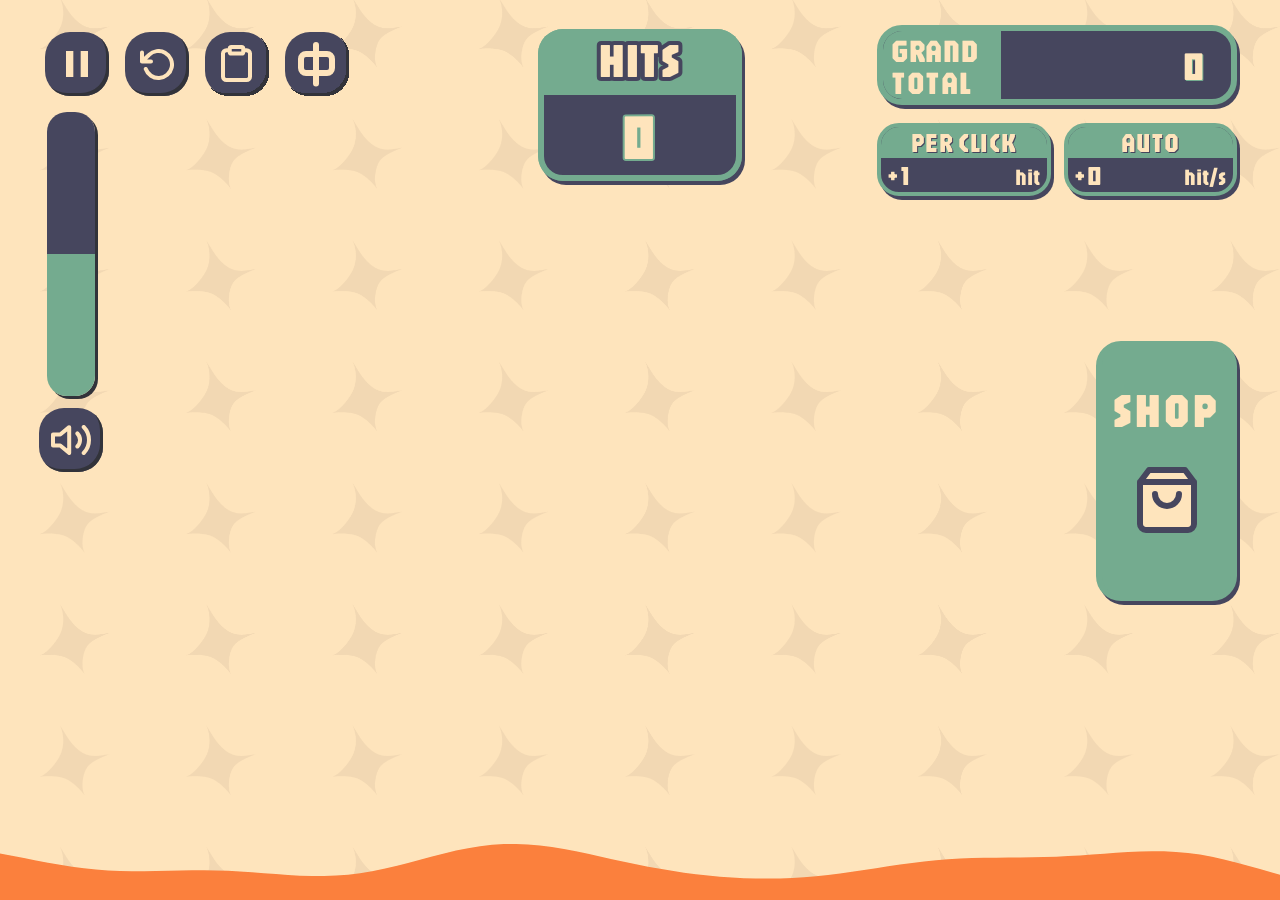
==== commit 09c0bd72: "Refresh standalone export markup" ====
--- a/hit-clicker.html
+++ b/hit-clicker.html
@@ -5,7 +5,7 @@
     <meta charset="UTF-8" />
     <meta name="viewport" content="width=device-width, initial-scale=1" />
     <title>Hit Clicker</title>
-    
+
 
     <style data-source="styles/ui.css">
 @font-face {
@@ -2778,7 +2778,7 @@
       </button>
     </dialog>
 
-    <script data-source="js/game-rules.js">
+<script data-source="js/game-rules.js">
 // 价格和点击结算独立于界面，便于解释和验证。
 (function (root) {
   const rules = {
@@ -2874,7 +2874,7 @@
 })(typeof window === "undefined" ? globalThis : window);
 
 </script>
-    <script data-source="js/wave-rules.js">
+<script data-source="js/wave-rules.js">
 // Visual progression only: never changes earned hits, prices or game outcomes.
 (function (root) {
   const config = Object.freeze({
@@ -2932,7 +2932,7 @@
 })(typeof window !== "undefined" ? window : globalThis);
 
 </script>
-    <script data-source="js/wave.js">
+<script data-source="js/wave.js">
 (function () {
   const canvas = document.querySelector("#water-canvas"),
     field = document.querySelector("#game-field");
@@ -3176,12 +3176,12 @@
 })();
 
 </script>
-    <script data-source="locales/copy.js">
+<script data-source="locales/copy.js">
 // Generated from the approved Excel workbook.
 window.HitCopy={"zh-CN":{"game.name":"Hit Clicker","hud.balance":"HITS","hud.total":"累计 \nHITS","hud.per_click":"每次点击","hud.auto":"自动收益","unit.hit":"hit","unit.hit_second":"hit/秒","shop.entry":"商店","shop.balance":"HITS","skill.upgrade.name":"点击增长","skill.plus.name":"点击增长 Plus","skill.lucky.name":"幸运点击","skill.chance.name":"幸运概率","skill.multiplier.name":"幸运倍率","skill.jackpot.name":"大额点击","skill.frequency.name":"大额频率","skill.jackpot-power.name":"大额倍率","skill.helper-a.name":"小帮手 A","skill.helper-a-power.name":"A 收益","skill.helper-a-speed.name":"A 速度","skill.helper-a-lucky.name":"A 幸运","skill.helper-b.name":"小帮手 B","skill.helper-b-power.name":"B 收益","skill.helper-b-speed.name":"B 速度","skill.helper-b-lucky.name":"B 幸运","skill.combo-a.name":"热血沸腾的组合技 1","skill.combo-b.name":"热血沸腾的组合技 2","skill.fortune.name":"运势","skill.emperor.name":"欧皇","skill.pity.name":"氪能救非","skill.upgrade.description":"强化每一次手动点击。\n普通点击收益由 +{current} 提高至 +{next} hits","skill.plus.description":"强化点击增长每级提供的收益，并追溯已有等级。普通点击由 +{current} 提高至 +{next} hit，后续的点击增长升级也会受益。","skill.lucky.description":"让手动点击有机会获得额外收益。\n每次独立判定，有 {chance}% 概率获得 ×{multiplier}。","skill.chance.description":"提高幸运点击的基础概率：{current}% → {next}%，最高50%。已解锁幸运能力的帮手也会受益；运势会进一步修正实际触发概率。","skill.multiplier.description":"提升幸运触发时的收益倍率：×{current} → ×{next}。","skill.jackpot.description":"解锁后的基础效果为：每20次手动点击获得一次 ×{multiplier} 收益，可与幸运及组合技叠乘。","skill.frequency.description":"让大额点击更频繁地出现：触发间隔由每 {current} 次缩短为每 {next} 次手动点击，最低10次。","skill.jackpot-power.description":"提升大额触发时的收益：倍率 ×{current} → ×{next}，每级增加2倍。","skill.helper-a.description":"解锁小帮手 A，自动替你点击。每 {interval} 秒点击一次，每次获得 +{amount} hit；只需解锁一次，之后可分别提升收益和速度。","skill.helper-a-power.description":"提高小帮手 A 每次自动点击的基础收益：+{current} → +{next} hit，每级 +{step}。","skill.helper-a-speed.description":"缩短小帮手 A 的自动点击间隔：{current} → {next} 秒（最低0.5秒）。普通每秒收益由 {rate} 提高至 {nextRate} hit。","skill.helper-a-lucky.description":"让小帮手 A 也能触发幸运点击。每次独立判定，继承玩家有效幸运 {chance}% 与 ×{multiplier} 倍率。","skill.helper-b.description":"解锁小帮手 B，自动替你点击。每 {interval} 秒点击一次，每次获得 +{amount} hit。","skill.helper-b-power.description":"提高小帮手 B 每次自动点击的基础收益：+{current} → +{next} hit，每级 +{step}。","skill.helper-b-speed.description":"缩短小帮手 B 的自动点击间隔：{current} → {next} 秒（最低0.5秒）。","skill.helper-b-lucky.description":"让小帮手 B 也能触发幸运点击。每次独立判定，继承玩家有效幸运 {chance}% 与 ×{multiplier} 倍率。","skill.combo-a.description":"手动点击独立1%概率 ×{multiplier}（A普通单次收益）。随A收益升级提高，可与幸运、大额及组合技2叠乘。","skill.combo-b.description":"手动点击独立1%概率 ×{multiplier}（B普通单次收益）。","skill.fortune.description":"初始50，上限100；每3次手动点击，50% +5、50% −5。有效幸运=基础概率+(运势−50)/2个百分点；基础50%时范围25%–75%。","skill.emperor.description":"运势100时，手动基础收益先+6，再结算幸运、大额和组合技；该次收益结算后才更新运势。此加成只影响手动点击，不增加帮手的基础收益。","skill.pity.description":"解锁后，在运势低于50的区间累计100次手动点击：更新时50% +5、50% −2。运势回到50及以上时计数清零。","skill.lucky.requirement":"点击增长 Lv.2","skill.plus.requirement":"需要点击增长 Lv.3","skill.chance.requirement":"需要解锁幸运点击","skill.multiplier.requirement":"需要解锁幸运点击","skill.jackpot.requirement":"需要点击增长 Lv.5、幸运概率 Lv.5","skill.frequency.requirement":"需要解锁大额点击","skill.jackpot-power.requirement":"需要解锁大额点击","skill.helper-a.requirement":"需要累计获得 1000 hit","skill.helper-b.requirement":"需要累计获得 10000 hit、A收益 Lv.4","skill.helper-a-power.requirement":"需要拥有A、点击增长 Lv.7","skill.helper-b-power.requirement":"需要拥有B、点击增长 Lv.7","skill.helper-a-speed.requirement":"需要A收益 Lv.3","skill.helper-b-speed.requirement":"需要B收益 Lv.3","skill.helper-a-lucky.requirement":"需要拥有A、幸运概率 Lv.5、累计 2000 hit","skill.helper-b-lucky.requirement":"需要拥有B、幸运概率 Lv.5、累计 20000 hit","skill.combo-a.requirement":"需要 A收益 Lv.2、累计获得10000 hit","skill.combo-b.requirement":"需要组合技1、B收益 Lv.2","skill.fortune.requirement":"需要幸运概率 Lv.5","skill.emperor.requirement":"需要解锁运势","skill.pity.requirement":"需要解锁运势","node.level":"Lv {level}","node.owned":"已拥有","node.max":"满级","tooltip.owned":"已拥有","tooltip.max":"已满级","tooltip.shortfall":"余额不足，还差 {missing} hit","tooltip.upgrade_cost":"升级花费 {cost} hit","tooltip.unlock_cost":"解锁花费 {cost} hit","tooltip.requirement":"* {requirement}","tooltip.next_value":"{current}（{next}）","purchase.shortfall":"余额不足 · 还差 {missing} hit","purchase.success_level":"购买成功 · Lv.{level}","purchase.skill_level":"{skill} · Lv.{level}","purchase.lucky_unlocked":"幸运点击已解锁 · 10% 概率双倍","purchase.numeric_limit":"已达到安全数值上限","history.title":"从这些地方获得了hits！","history.note":"显示最近 100 笔进账，最新记录在前。","history.empty":"还没有进账。点击页面或等待小帮手获得 hit 后，记录会出现在这里。","history.legacy_empty":"过去的进账未记录。从现在开始，新收入会显示在这里。","history.source.manual":"手动点击","history.source.helper-a":"小帮手 A","history.source.helper-b":"小帮手 B","history.source.legacy":"旧版帮手","history.amount":"+{amount} hit","history.normal":"普通点击","history.auto":"{count} 次自动点击","history.auto_lucky":"{count} 次自动点击，其中幸运 {luckyCount} 次","history.legacy":"保留的旧版自动收益","history.emperor":"欧皇基础 +{bonus}","history.lucky":"幸运 ×{multiplier}","history.jackpot":"大额 ×{multiplier}","history.combo_a":"组合 A ×{multiplier}","history.combo_b":"组合 B ×{multiplier}","fx.normal":"+{amount}","fx.critical":"+{amount}!","fx.effects":"{effects}！+{amount}","fx.emperor":"欧皇+6","fx.combo_a":"组合A ×{multiplier}","fx.combo_b":"组合B ×{multiplier}","confirm.reset.title":"重置游戏进度？","confirm.reset.body":"当前与累计 hit、升级和小帮手都将清零。声音设置会保留。取消或按 Esc 可返回。","confirm.replace.title":"覆盖无法读取的旧存档？","confirm.replace.body":"将用本次游戏进度替换无法读取的旧存档。当前游戏不会清零，声音设置也会保留。","confirm.cancel":"取消","confirm.reset.accept":"确认重置","confirm.replace.accept":"确认保存当前进度","save.retry":"重试保存","save.replace":"保存当前进度","save.read_error":"浏览器暂不允许读取存档。本次仍可游戏，但进度可能无法保留；可以重试保存。","save.backup_error":"旧进度已恢复，但备份失败，原记录未覆盖。重试保存会将进度更新为新版格式。","save.invalid":"存档损坏或版本不兼容，已从零开始。原存档尚未覆盖；可选择“保存当前进度”重新建立存档。","save.write_error":"无法保存本次进度，刷新后可能恢复到旧存档或从零开始。游戏可以继续，请重试保存。","audio.unavailable":"声音暂不可用，可以继续游戏或点击开关重试。","helper.legacy_display":"旧版帮手 {count} 个 · 保留 +{rate} hit／秒（不再出售）","save.migration":"旧进度已兼容：余额和手动技能保留{migration}。旧帮手以保留收益形式继续工作，新A/B另行解锁。{backup}","save.migration.v1":"，点击等级+1、原幸运20%保留","save.migration.backup":"旧记录已备份。","save.migration.no_backup":"备份失败，自动保存已暂停。","a11y.field":"点击空白区域获得 hit","a11y.pause":"暂停游戏","a11y.resume":"继续游戏","a11y.reset":"重置进度","a11y.history":"查看收入历史","a11y.mute":"静音","a11y.unmute":"开启声音","a11y.volume":"音量","a11y.volume_value":"{volume}%","a11y.hud":"收益","a11y.shop_open":"打开商店","a11y.shop_close":"关闭商店","a11y.shop_title":"技能商店","a11y.tree":"技能树，拖动空白区域或使用方向键移动","a11y.tree_center":"居中技能树","a11y.roster":"已解锁的帮手","a11y.helper_count":"小帮手 · {count}","a11y.helper_label":"{helper}","a11y.history_list":"最近的收入记录","a11y.history_close":"关闭收入历史","a11y.skill_owned":"{skill}，Lv.{level}，{state}","a11y.skill_locked":"{skill}，未解锁，{state}","a11y.skill_cost":"{cost} hit{shortfall}","a11y.skill_shortfall":"，余额不足","shop.help":"拖动空白处移动 · 悬浮查看 · 点击购买","shop.auto_summary":"平均每秒自动 +{rate} hit","status.confirm":"确认操作期间，游戏暂时暂停。","status.paused":"游戏已暂停：点击、购买和自动收益均已停止。","status.hidden":"页面暂不可见，自动收益已暂停。","status.playing":"游戏进行中；切换到其他标签页时暂停，不累计后台收益。","status.helper_paused":"小帮手已暂停工作。","status.helper_working":"小帮手按各自间隔工作；暂停或切出页面不累计收益。","status.helper_empty":"购买后，小帮手会在这里工作。","status.save_restored":"已恢复进度，自动保存已开启；不计算离线收益。","status.saved":"进度已保存到当前浏览器，不计算离线收益。","status.numeric_limit":"已达到安全计数上限，请重置进度后继续。","status.auto_numeric_limit":"已达到安全计数上限，自动收益已暂停。可重置进度。","legacy.lucky_button":"需要点击增长 Lv.2","status.lucky":"基础幸运 {baseChance}% · 当前有效 {chance}% · 幸运倍率 ×{multiplier}","status.lucky_locked":"幸运点击：未解锁","status.jackpot":"大额 ×{multiplier} · 再点击 {remaining} 次触发（{progress}/{interval}）","status.jackpot_locked":"大额点击：需要点击增长 Lv.5、幸运概率 Lv.5","status.fortune":"运势 {fortune}/100 · 再点击 {remaining} 次更新 · 概率修正 {correction} 个百分点","status.emperor_active":"· 欧皇：生效，基础收益+6","status.emperor_waiting":"· 欧皇：运势100时生效","status.pity_active":"· 氪能救非：生效（下跌减为2）","status.pity_waiting":"· 氪能救非：低运势点击 {count}/100","status.fortune_locked":"运势：未解锁（需要幸运概率 Lv.5）","status.fortune_changed":"运势 {before} → {after}；新概率从下次点击生效。","status.combo_a":"组合技1：1% ×{multiplier}","status.combo_b":"组合技2：1% ×{multiplier}","status.combo_independent":"（分别判定，可同时触发）","status.combo_locked":"组合技：未解锁","status.combo_last":"上次联动：{effects}，本次获得 {amount} hit。","status.combo_lucky_label":"幸运","status.combo_jackpot_label":"大额","status.helper_details":"{helper}：单次 {amount} hit / {interval}秒","status.helper_luck":"· 幸运{chance}% ×{multiplier}","status.helper_unlock_hint":"累计收益达到门槛后，可在商店解锁 A/B 帮手。","legacy.upgrade_name":"点击增长 · Lv.{level}","legacy.upgrade_description":"初始每次 1 hit；每升一级增加收益，Plus 会追溯强化已有等级。","legacy.upgrade_preview":"每次点击：+{current} → +{next} hit","legacy.upgrade_button":"升级点击增长（{cost} hit）","legacy.lucky_name":"幸运点击 · {state}","legacy.lucky_description":"点击增长 Lv.2 后花 50 hit 解锁，获得概率 Lv.1（10%）与基础 ×2 幸运倍率。帮手需另购幸运技能才会继承。","legacy.lucky_preview":"普通 +{normal} / 幸运 +{lucky} hit","legacy.lucky_state":"未解锁","legacy.lucky_owned":"已解锁","legacy.skill_title":"{skill} · Lv.{level}","legacy.confirm_body":"当前与累计 hit、升级和小帮手都将清零。声音设置会保留。"},"en":{"game.name":"Hit Clicker","hud.balance":"HITS","hud.total":"GRAND \nTOTAL","hud.per_click":"PER CLICK","hud.auto":"AUTO","unit.hit":"hit","unit.hit_second":"hit/s","shop.entry":"SHOP","shop.balance":"HITS","skill.upgrade.name":"Click Growth","skill.plus.name":"Click Growth Plus","skill.lucky.name":"Lucky Click","skill.chance.name":"Lucky Chance","skill.multiplier.name":"Lucky Multiplier","skill.jackpot.name":"Big Hit","skill.frequency.name":"Big Hit Frequency","skill.jackpot-power.name":"Big Hit Multiplier","skill.helper-a.name":"Helper A","skill.helper-a-power.name":"Helper A Power","skill.helper-a-speed.name":"Helper A Speed","skill.helper-a-lucky.name":"Helper A Luck","skill.helper-b.name":"Helper B","skill.helper-b-power.name":"Helper B Power","skill.helper-b-speed.name":"Helper B Speed","skill.helper-b-lucky.name":"Helper B Luck","skill.combo-a.name":"Combo A","skill.combo-b.name":"Combo B","skill.fortune.name":"Fortune","skill.emperor.name":"Fortune Favored","skill.pity.name":"Bad Luck Protection","skill.upgrade.description":"Strengthen every manual click. \nNormal income rises from +{current} to +{next} hits.","skill.plus.description":"Boost the income gained per Click Growth level, including levels you already own. Normal clicks rise from +{current} to +{next} hit, and future Click Growth upgrades benefit too.","skill.lucky.description":"Give manual clicks a chance to earn more. \nEach click rolls independently, with a {chance}% chance of ×{multiplier}.","skill.chance.description":"Raise the base chance of a lucky click from {current}% to {next}%, up to 50%. Helpers with their luck skill also benefit. Fortune further adjusts the effective chance.","skill.multiplier.description":"Increase the reward multiplier when luck triggers: ×{current} → ×{next}. ","skill.jackpot.description":"After unlocking, every 20th manual click earns ×{multiplier}, stacking with lucky hits and combos. ","skill.frequency.description":"Trigger Big Hits more often: reduce the interval from every {current} to every {next} manual clicks, down to 10. ","skill.jackpot-power.description":"Increase the reward when a Big Hit triggers: ×{current} → ×{next}, adding 2 to the multiplier per level. ","skill.helper-a.description":"Unlock Helper A to click for you automatically. It earns +{amount} hit every {interval} seconds. Unlock it once, then upgrade its Power and Speed separately.","skill.helper-a-power.description":"Raise Helper A’s base income per automatic click from +{current} to +{next} hit, with +{step} per level. ","skill.helper-a-speed.description":"Shorten Helper A’s automatic click interval from {current} to {next} seconds, down to 0.5 seconds. Normal income rises from {rate} to {nextRate} hit/s.","skill.helper-a-lucky.description":"Let Helper A trigger lucky hits too. Each click rolls independently, using your effective lucky chance of {chance}% and ×{multiplier} multiplier.","skill.helper-b.description":"Unlock Helper B to click for you automatically. It earns +{amount} hit every {interval} seconds. ","skill.helper-b-power.description":"Raise Helper B’s base income per automatic click from +{current} to +{next} hit, with +{step} per level. ","skill.helper-b-speed.description":"Shorten Helper B’s automatic click interval from {current} to {next} seconds, down to 0.5 seconds. ","skill.helper-b-lucky.description":"Let Helper B trigger lucky hits too. Each click rolls independently, using your effective lucky chance of {chance}% and ×{multiplier} multiplier. ","skill.combo-a.description":"Each manual click has an independent 1% chance of ×{multiplier} (Helper A’s normal click income). Increases with A’s Power and stacks with lucky hits, Big Hits and Combo B.","skill.combo-b.description":"Each manual click has an independent 1% chance of ×{multiplier} (Helper B’s normal click income). ","skill.fortune.description":"Starts at 50, capped at 100. Every 3 manual clicks: 50% chance of +5 or −5. Effective lucky chance = base chance + (Fortune − 50)/2 percentage points; 25%–75% at a 50% base chance.","skill.emperor.description":"At 100 Fortune, add 6 to base manual income before lucky, Big Hit and combo multipliers. Fortune updates after that click is resolved. This bonus affects manual clicks, not helpers’ base income.","skill.pity.description":"After unlocking, accumulate 100 manual clicks while Fortune is below 50: updates then have a 50% chance of +5 or −2. The counter resets when Fortune reaches 50 or more.","skill.lucky.requirement":"Click Growth Lv.2","skill.plus.requirement":"Requires Click Growth Lv.3","skill.chance.requirement":"Requires Lucky Click","skill.multiplier.requirement":"Requires Lucky Click","skill.jackpot.requirement":"Requires Click Growth Lv.5 and Lucky Chance Lv.5","skill.frequency.requirement":"Requires Big Hit","skill.jackpot-power.requirement":"Requires Big Hit","skill.helper-a.requirement":"Requires 1000 total hit earned","skill.helper-b.requirement":"Requires 10000 total hit earned and Helper A Power Lv.4","skill.helper-a-power.requirement":"Requires Helper A and Click Growth Lv.7","skill.helper-b-power.requirement":"Requires Helper B and Click Growth Lv.7","skill.helper-a-speed.requirement":"Requires Helper A Power Lv.3","skill.helper-b-speed.requirement":"Requires Helper B Power Lv.3","skill.helper-a-lucky.requirement":"Requires Helper A, Lucky Chance Lv.5 and 2000 total hit earned","skill.helper-b-lucky.requirement":"Requires Helper B, Lucky Chance Lv.5 and 20000 total hit earned","skill.combo-a.requirement":"Requires Helper A Power Lv.2 and 10000 total hit earned","skill.combo-b.requirement":"Requires Combo A and Helper B Power Lv.2","skill.fortune.requirement":"Requires Lucky Chance Lv.5","skill.emperor.requirement":"Requires Fortune","skill.pity.requirement":"Requires Fortune","node.level":"Lv {level}","node.owned":"OWNED","node.max":"MAX","tooltip.owned":"Owned","tooltip.max":"Maxed","tooltip.shortfall":"Not enough hit. Need {missing} more.","tooltip.upgrade_cost":"Upgrade cost: {cost} hit","tooltip.unlock_cost":"Unlock cost: {cost} hit","tooltip.requirement":"* {requirement}","tooltip.next_value":"{current} ({next})","purchase.shortfall":"Not enough hit · Need {missing} more","purchase.success_level":"Purchased · Lv.{level}","purchase.skill_level":"{skill} · Lv.{level}","purchase.lucky_unlocked":"Lucky Click unlocked · 10% chance of double income","purchase.numeric_limit":"Safe numeric limit reached","history.title":"Here’s where your hits came from!","history.note":"Showing the latest 100 income entries, newest first.","history.empty":"No income yet. Click the page or wait for a helper to earn hit; entries will appear here.","history.legacy_empty":"Past income was not recorded. New income will appear here from now on.","history.source.manual":"Manual click","history.source.helper-a":"Helper A","history.source.helper-b":"Helper B","history.source.legacy":"Legacy helpers","history.amount":"+{amount} hit","history.normal":"Normal click","history.auto":"{count} automatic clicks","history.auto_lucky":"{count} automatic clicks, including {luckyCount} lucky hits","history.legacy":"Retained legacy automatic income","history.emperor":"Fortune Favored base +{bonus}","history.lucky":"Lucky ×{multiplier}","history.jackpot":"Big Hit ×{multiplier}","history.combo_a":"Combo A ×{multiplier}","history.combo_b":"Combo B ×{multiplier}","fx.normal":"+{amount}","fx.critical":"+{amount}!","fx.effects":"{effects}! +{amount}","fx.emperor":"Fortune Favored +6","fx.combo_a":"Combo A ×{multiplier}","fx.combo_b":"Combo B ×{multiplier}","confirm.reset.title":"Reset game progress?","confirm.reset.body":"This clears your current and total hit, upgrades and helpers. Sound settings are kept. Select Cancel or press Esc to return.","confirm.replace.title":"Replace the unreadable save?","confirm.replace.body":"Replace the unreadable save with your current progress. Your current game and sound settings will be kept.","confirm.cancel":"Cancel","confirm.reset.accept":"Reset progress","confirm.replace.accept":"Save current progress","save.retry":"Retry saving","save.replace":"Save current progress","save.read_error":"Your browser cannot read the save right now. You can keep playing, but progress may not be kept. Try saving again.","save.backup_error":"Your old progress was restored, but backup failed. The original save was kept. Retrying will save progress in the new format.","save.invalid":"The save is damaged or incompatible, so a new game has started. The old save has not been overwritten. Select “Save current progress” to replace it.","save.write_error":"Could not save current progress. Reloading may restore an older save or start a new game. You can keep playing and retry saving.","audio.unavailable":"Sound is unavailable. Keep playing or use the sound button to retry.","helper.legacy_display":"{count} legacy helpers · Retained +{rate} hit/s (no longer sold)","save.migration":"Old progress is compatible: balance and manual skills were kept{migration}. Legacy helpers retain their income; new Helpers A/B unlock separately. {backup}","save.migration.v1":", Click Growth level increased by 1 and the original 20% lucky chance was kept","save.migration.backup":"The original save was backed up.","save.migration.no_backup":"Backup failed. Autosave is paused.","a11y.field":"Click an empty area to earn hit","a11y.pause":"Pause game","a11y.resume":"Resume game","a11y.reset":"Reset progress","a11y.history":"View income history","a11y.mute":"Mute","a11y.unmute":"Enable sound","a11y.volume":"Volume","a11y.volume_value":"{volume}%","a11y.hud":"Income","a11y.shop_open":"Open shop","a11y.shop_close":"Close shop","a11y.shop_title":"Skill shop","a11y.tree":"Skill tree. Drag an empty area or use the arrow keys to move.","a11y.tree_center":"Center skill tree","a11y.roster":"Unlocked helpers","a11y.helper_count":"Helpers · {count}","a11y.helper_label":"{helper}","a11y.history_list":"Recent income entries","a11y.history_close":"Close income history","a11y.skill_owned":"{skill}, Lv.{level}, {state}","a11y.skill_locked":"{skill}, locked, {state}","a11y.skill_cost":"{cost} hit{shortfall}","a11y.skill_shortfall":", not enough hit","shop.help":"Drag empty space to move · Hover to inspect · Click to buy","shop.auto_summary":"Average automatic income: +{rate} hit/s","status.confirm":"The game is paused while awaiting confirmation.","status.paused":"Game paused: clicks, purchases and automatic income are stopped.","status.hidden":"The page is hidden. Automatic income is paused.","status.playing":"Game running. Switching tabs pauses the game; no background income is earned.","status.helper_paused":"Helpers are paused.","status.helper_working":"Helpers work at their own intervals. Pausing or leaving the page stops income.","status.helper_empty":"Your helpers will work here after purchase.","status.save_restored":"Progress restored. Autosave is on; no offline income is earned.","status.saved":"Progress saved in this browser. No offline income is earned.","status.numeric_limit":"The safe count limit has been reached. Reset progress to continue.","status.auto_numeric_limit":"The safe count limit has been reached. Automatic income is paused. You can reset progress.","legacy.lucky_button":"Requires Click Growth Lv.2","status.lucky":"Base lucky chance {baseChance}% · Effective chance {chance}% · Lucky multiplier ×{multiplier}","status.lucky_locked":"Lucky Click: locked","status.jackpot":"Big Hit ×{multiplier} · Triggers in {remaining} clicks ({progress}/{interval})","status.jackpot_locked":"Big Hit: requires Click Growth Lv.5 and Lucky Chance Lv.5","status.fortune":"Fortune {fortune}/100 · Updates in {remaining} clicks · Chance adjustment {correction} percentage points","status.emperor_active":"· Fortune Favored: active, base income +6","status.emperor_waiting":"· Fortune Favored: active at 100 Fortune","status.pity_active":"· Bad Luck Protection: active (loss reduced to 2)","status.pity_waiting":"· Bad Luck Protection: low-Fortune clicks {count}/100","status.fortune_locked":"Fortune: locked (requires Lucky Chance Lv.5)","status.fortune_changed":"Fortune {before} → {after}; the new chance applies from the next click.","status.combo_a":"Combo A: 1% chance of ×{multiplier}","status.combo_b":"Combo B: 1% chance of ×{multiplier}","status.combo_independent":"(independent rolls; both may trigger)","status.combo_locked":"Combos: locked","status.combo_last":"Last combo: {effects}; earned {amount} hit.","status.combo_lucky_label":"Lucky","status.combo_jackpot_label":"Big Hit","status.helper_details":"{helper}: {amount} hit per click / {interval} seconds","status.helper_luck":"· Lucky {chance}% ×{multiplier}","status.helper_unlock_hint":"Unlock Helpers A/B in the shop after reaching the total-income requirements.","legacy.upgrade_name":"Click Growth · Lv.{level}","legacy.upgrade_description":"Starts at 1 hit per click. Each level increases income; Plus also boosts existing levels.","legacy.upgrade_preview":"Per click: +{current} → +{next} hit","legacy.upgrade_button":"Upgrade Click Growth ({cost} hit)","legacy.lucky_name":"Lucky Click · {state}","legacy.lucky_description":"Unlock for 50 hit after Click Growth Lv.2. Grants Lucky Chance Lv.1 (10%) and a base ×2 lucky multiplier. Helpers need their own luck skills to inherit it.","legacy.lucky_preview":"Normal +{normal} / Lucky +{lucky} hit","legacy.lucky_state":"Locked","legacy.lucky_owned":"Unlocked","legacy.skill_title":"{skill} · Lv.{level}","legacy.confirm_body":"This clears your current and total hit, upgrades and helpers. Sound settings are kept."}};
 
 </script>
-    <script data-source="js/i18n.js">
+<script data-source="js/i18n.js">
 (function (root) {
   const dictionaries = root.HitCopy;
   const key = "hit-clicker-language";
@@ -3235,7 +3235,7 @@
 })(typeof window === "undefined" ? globalThis : window);
 
 </script>
-    <script data-source="js/localization-ui.js">
+<script data-source="js/localization-ui.js">
 // Persistent labels and live status messages. Excel remains the copy source.
 const i18n = window.HitI18n;
 const t = (id, params) => i18n.t(id, params);
@@ -3421,7 +3421,7 @@
 }
 
 </script>
-    <script data-source="js/fortune.js">
+<script data-source="js/fortune.js">
 // Presentation only: all fortune values and rewards remain in game-rules.js.
 (() => {
   const q = (id) => document.querySelector("#fortune-" + id);
@@ -3575,7 +3575,7 @@
 })();
 
 </script>
-    <script data-source="js/game.js">
+<script data-source="js/game.js">
 // Game state, persistence, income, audio and click feedback.
 // Startup is deferred to app.js after skills.js and shop.js load.
 // 保存玩家当前拥有的 hit。
@@ -5006,7 +5006,7 @@
 });
 
 </script>
-    <script data-source="js/skills.js">
+<script data-source="js/skills.js">
 // Skill prerequisites, prices, purchases and localized previews.
 // 每项配置同时决定前置、价格、预览与购买；余额不足仍允许点击以显示反馈。
 const manualSkills = [
@@ -5248,7 +5248,7 @@
 }
 
 </script>
-    <script data-source="js/shop.js">
+<script data-source="js/shop.js">
 // Skill-tree layout, discovery, connectors, tooltips and canvas input.
 const treeDrag = {
   active: false,
@@ -5744,7 +5744,7 @@
 document.querySelector("#tree-home").addEventListener("click", centerSkillTree);
 
 </script>
-    <script data-source="js/app.js">
+<script data-source="js/app.js">
 // Final event wiring and startup. Load last; other scripts share this page scope.
 document.addEventListener("dragstart", (event) => event.preventDefault());
 shop.addEventListener("selectstart", (event) => event.preventDefault());
